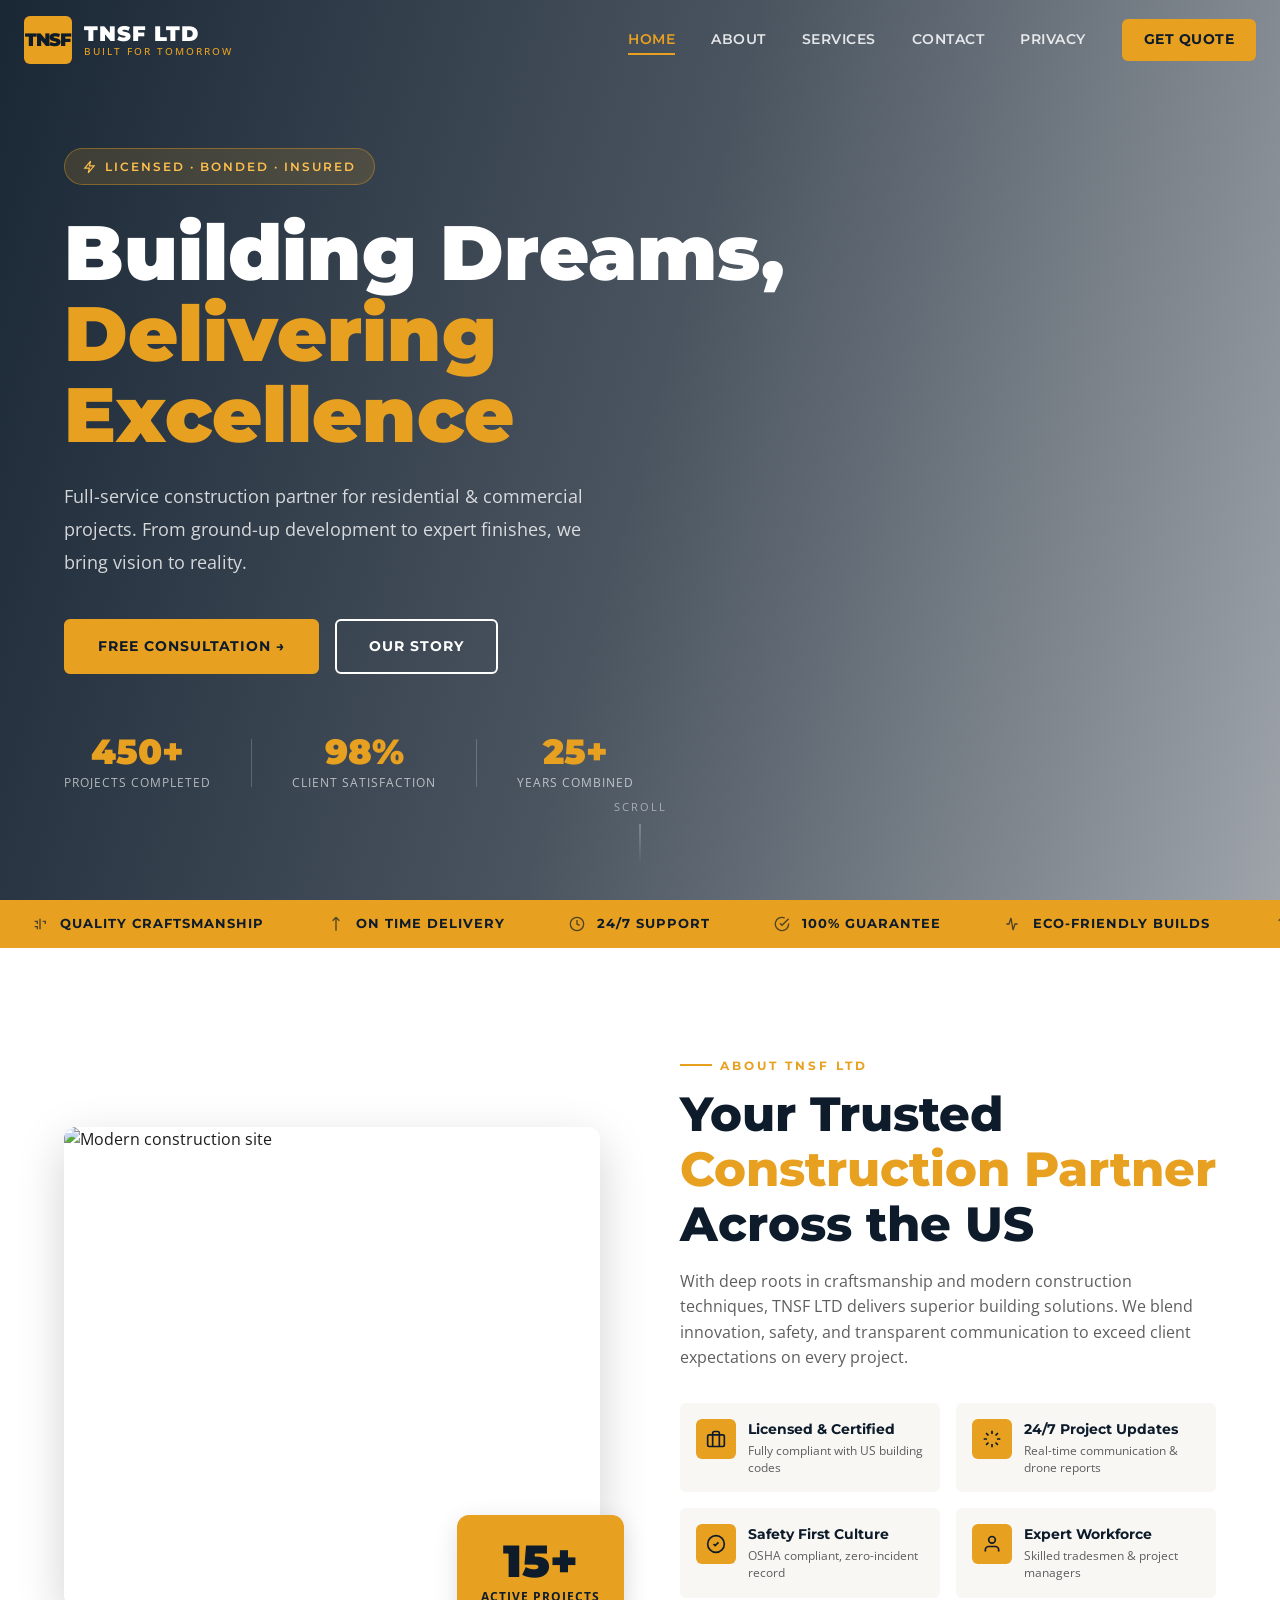
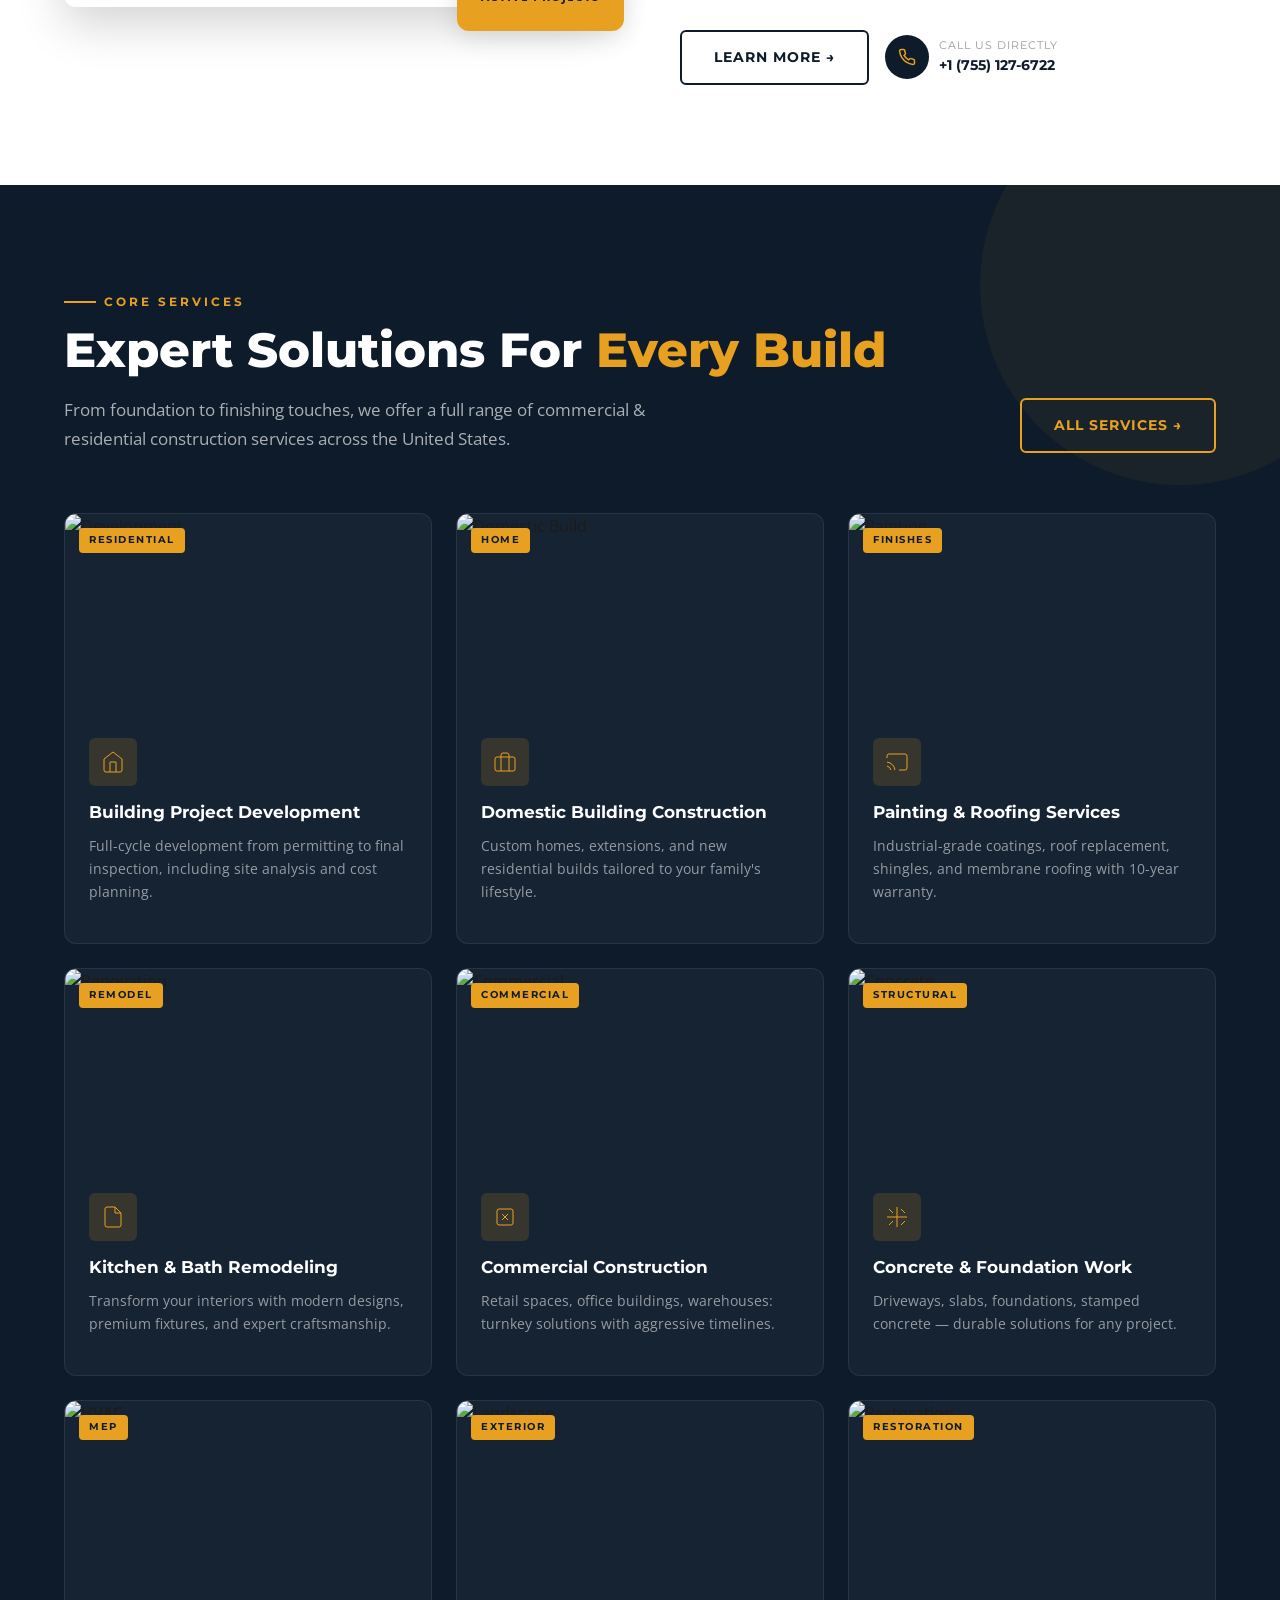
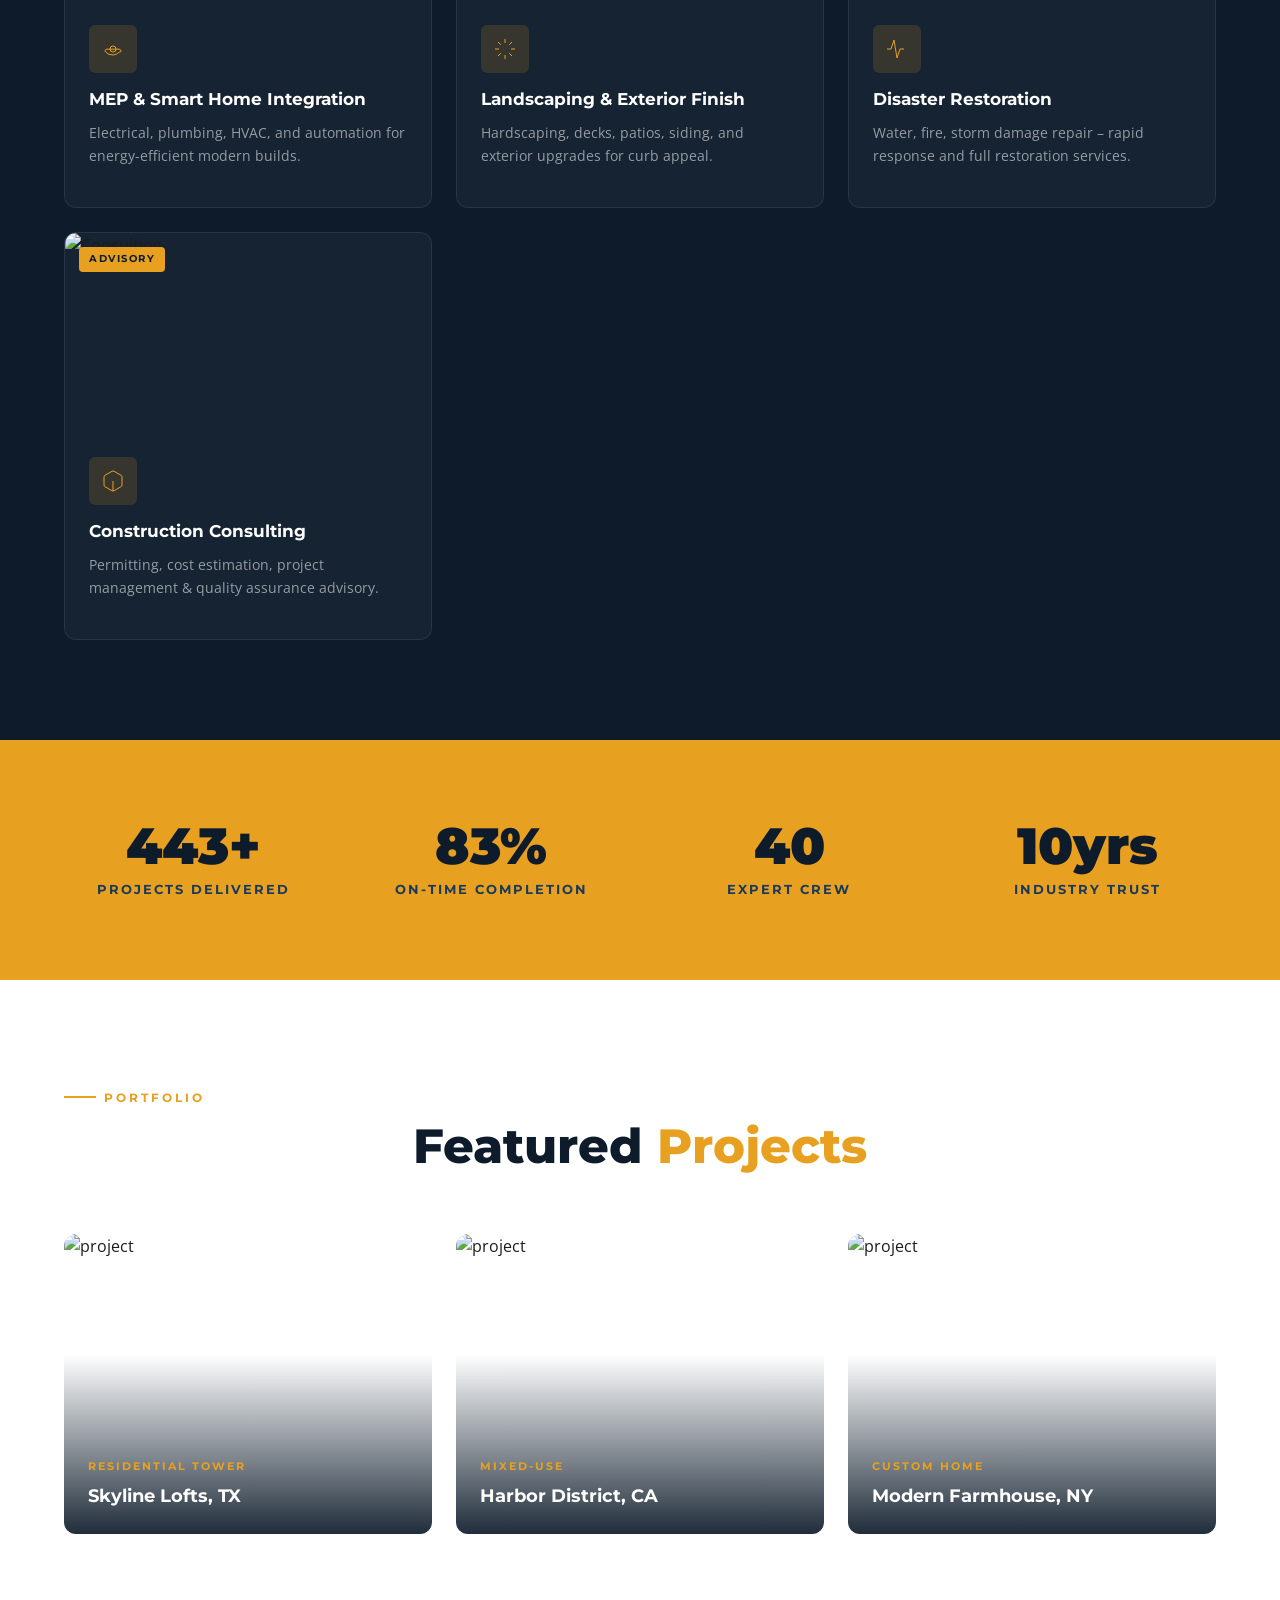
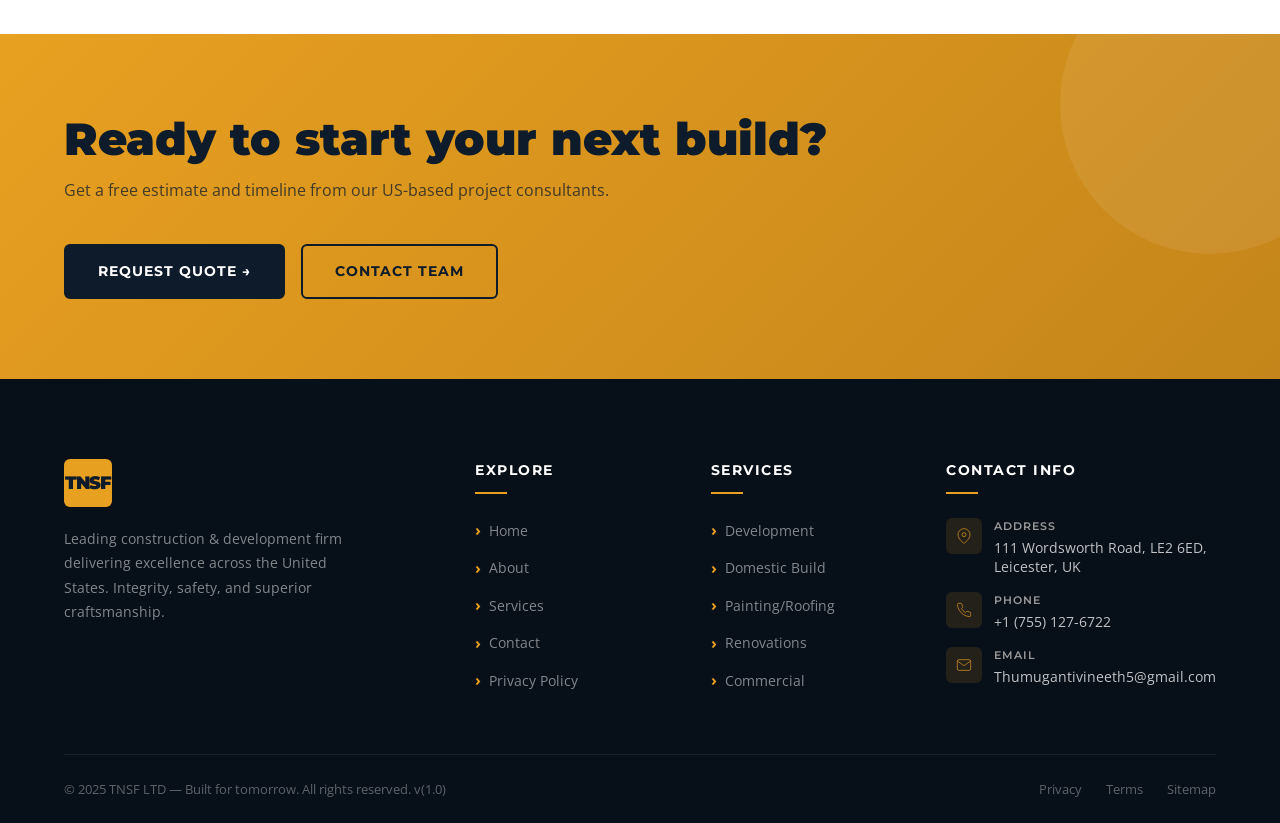
==== index.html @ 9769caeb "first commit" ====
<!DOCTYPE html>
<html lang="en">

<head>
    <meta charset="UTF-8">
    <meta name="viewport" content="width=device-width, initial-scale=1.0, viewport-fit=cover">
    <title>TNSF LTD | Premier Construction & Development</title>
    <meta name="description"
        content="TNSF LTD delivers excellence in building project development, domestic construction, painting, roofing, and full-scale contracting across the US. Quality-driven, safety-first approach.">
    <link rel="stylesheet" href="./css/style.css">
    <link rel="preconnect" href="https://fonts.googleapis.com">
    <link rel="preconnect" href="https://fonts.gstatic.com" crossorigin>
    <link
        href="https://fonts.googleapis.com/css2?family=Montserrat:wght@400;500;600;700;800;900&family=Open+Sans:wght@300;400;500;600;700&display=swap"
        rel="stylesheet">
</head>

<body>

    <!-- Navigation -->
    <nav id="navbar">
        <div class="nav-inner">
            <div class="nav-logo">
                <div class="logo-icon">TNSF</div>
                <div class="logo-text">
                    <span class="logo-name">TNSF LTD</span>
                    <span class="logo-tagline">BUILT FOR TOMORROW</span>
                </div>
            </div>
            <div class="nav-links">
                <a href="index.html" class="active">Home</a>
                <a href="about.html">About</a>
                <a href="services.html">Services</a>
                <a href="contact.html">Contact</a>
                <a href="privacy.html">Privacy</a>
                <a href="contact.html" class="nav-cta">Get Quote</a>
            </div>
            <button class="hamburger" id="hamburger" aria-label="Menu">
                <span></span><span></span><span></span>
            </button>
        </div>
        <div class="mobile-menu" id="mobileMenu">
            <a href="index.html">Home</a>
            <a href="about.html">About</a>
            <a href="services.html">Services</a>
            <a href="contact.html">Contact</a>
            <a href="privacy.html">Privacy</a>
            <a href="contact.html" class="nav-cta">Get Quote</a>
        </div>
    </nav>

    <!-- Hero Section -->
    <section class="hero">
        <div class="hero-bg"></div>
        <div class="hero-overlay"></div>
        <div class="hero-content">
            <div class="hero-badge fade-in">
                <svg viewBox="0 0 24 24" fill="none" stroke="currentColor" stroke-width="2">
                    <path d="M13 2L3 14h8l-2 8 10-12h-8l2-8z" />
                </svg>
                <span>Licensed · Bonded · Insured</span>
            </div>
            <h1 class="hero-title fade-in delay-1">Building Dreams, <span class="accent">Delivering Excellence</span>
            </h1>
            <p class="hero-desc fade-in delay-2">Full-service construction partner for residential & commercial
                projects. From ground-up development to expert finishes, we bring vision to reality.</p>
            <div class="hero-actions fade-in delay-3">
                <a href="contact.html" class="btn-primary">Free Consultation →</a>
                <a href="about.html" class="btn-secondary">Our Story</a>
            </div>
            <div class="hero-stats fade-in delay-4">
                <div class="hero-stat">
                    <div class="hero-stat-value" data-target="450" data-suffix="+">0</div>
                    <div class="hero-stat-label">Projects Completed</div>
                </div>
                <div class="hero-stat-divider"></div>
                <div class="hero-stat">
                    <div class="hero-stat-value" data-target="98" data-suffix="%">0</div>
                    <div class="hero-stat-label">Client Satisfaction</div>
                </div>
                <div class="hero-stat-divider"></div>
                <div class="hero-stat">
                    <div class="hero-stat-value" data-target="25" data-suffix="+">0</div>
                    <div class="hero-stat-label">Years Combined</div>
                </div>
            </div>
        </div>
        <div class="hero-scroll"><span>Scroll</span>
            <div class="scroll-line"></div>
        </div>
    </section>

    <!-- Ticker strip -->
    <div class="ticker-strip">
        <div class="ticker-inner">
            <span class="ticker-item"><svg viewBox="0 0 24 24" fill="none" stroke="currentColor" stroke-width="2">
                    <path d="M20 12V8h-4M12 4v16M4 8h4v4M4 16h4v4" />
                </svg>Quality Craftsmanship</span>
            <span class="ticker-item"><svg viewBox="0 0 24 24" fill="none" stroke="currentColor" stroke-width="2">
                    <path d="M12 2v20M17 7l-5-5-5 5" />
                </svg>On Time Delivery</span>
            <span class="ticker-item"><svg viewBox="0 0 24 24" fill="none" stroke="currentColor" stroke-width="2">
                    <circle cx="12" cy="12" r="10" />
                    <path d="M12 6v6l4 2" />
                </svg>24/7 Support</span>
            <span class="ticker-item"><svg viewBox="0 0 24 24" fill="none" stroke="currentColor" stroke-width="2">
                    <path d="M22 11.08V12a10 10 0 1 1-5.93-9.14" />
                    <polyline points="22 4 12 14.01 9 11.01" />
                </svg>100% Guarantee</span>
            <span class="ticker-item"><svg viewBox="0 0 24 24" fill="none" stroke="currentColor" stroke-width="2">
                    <path d="M2 12h4l3-9 3 18 3-9h4" />
                </svg>Eco-Friendly Builds</span>
            <span class="ticker-item"><svg viewBox="0 0 24 24" fill="none" stroke="currentColor" stroke-width="2">
                    <path d="M12 2v20M17 7l-5-5-5 5" />
                </svg>US Standards</span>
            <!-- duplicate for seamless loop -->
            <span class="ticker-item"><svg viewBox="0 0 24 24" fill="none" stroke="currentColor" stroke-width="2">
                    <path d="M20 12V8h-4M12 4v16M4 8h4v4M4 16h4v4" />
                </svg>Quality Craftsmanship</span>
            <span class="ticker-item"><svg viewBox="0 0 24 24" fill="none" stroke="currentColor" stroke-width="2">
                    <path d="M12 2v20M17 7l-5-5-5 5" />
                </svg>On Time Delivery</span>
        </div>
    </div>

    <!-- About Snippet -->
    <section class="about-snippet">
        <div class="container">
            <div class="about-grid">
                <div class="about-images fade-in-left">
                    <img class="about-img-main"
                        src="https://images.pexels.com/photos/1061141/pexels-photo-1061141.jpeg?auto=compress&cs=tinysrgb&w=1200"
                        alt="Modern construction site">
                    <div class="about-img-badge">
                        <span class="badge-value">15+</span>
                        <span class="badge-label">Active Projects</span>
                    </div>
                </div>
                <div class="about-content fade-in-right">
                    <div class="section-label">About TNSF LTD</div>
                    <h2 class="section-title">Your Trusted <span>Construction Partner</span> Across the US</h2>
                    <p style="margin-bottom: 20px; color: var(--text-light);">With deep roots in craftsmanship and
                        modern construction techniques, TNSF LTD delivers superior building solutions. We blend
                        innovation, safety, and transparent communication to exceed client expectations on every
                        project.</p>
                    <div class="about-features">
                        <div class="about-feature">
                            <div class="af-icon"><svg viewBox="0 0 24 24" fill="none" stroke="currentColor"
                                    stroke-width="2">
                                    <rect x="2" y="7" width="20" height="14" rx="2" />
                                    <path d="M16 21V5a2 2 0 0 0-2-2h-4a2 2 0 0 0-2 2v16" />
                                </svg></div>
                            <div>
                                <div class="af-title">Licensed & Certified</div>
                                <div class="af-desc">Fully compliant with US building codes</div>
                            </div>
                        </div>
                        <div class="about-feature">
                            <div class="af-icon"><svg viewBox="0 0 24 24" fill="none" stroke="currentColor"
                                    stroke-width="2">
                                    <path
                                        d="M12 2v4M12 18v4M4.93 4.93l2.83 2.83M16.24 16.24l2.83 2.83M2 12h4M18 12h4M4.93 19.07l2.83-2.83M16.24 7.76l2.83-2.83" />
                                </svg></div>
                            <div>
                                <div class="af-title">24/7 Project Updates</div>
                                <div class="af-desc">Real-time communication & drone reports</div>
                            </div>
                        </div>
                        <div class="about-feature">
                            <div class="af-icon"><svg viewBox="0 0 24 24" fill="none" stroke="currentColor"
                                    stroke-width="2">
                                    <path
                                        d="M12 22c5.523 0 10-4.477 10-10S17.523 2 12 2 2 6.477 2 12s4.477 10 10 10z" />
                                    <path d="m9 12 2 2 4-4" />
                                </svg></div>
                            <div>
                                <div class="af-title">Safety First Culture</div>
                                <div class="af-desc">OSHA compliant, zero-incident record</div>
                            </div>
                        </div>
                        <div class="about-feature">
                            <div class="af-icon"><svg viewBox="0 0 24 24" fill="none" stroke="currentColor"
                                    stroke-width="2">
                                    <path d="M20 21v-2a4 4 0 0 0-4-4H8a4 4 0 0 0-4 4v2" />
                                    <circle cx="12" cy="7" r="4" />
                                </svg></div>
                            <div>
                                <div class="af-title">Expert Workforce</div>
                                <div class="af-desc">Skilled tradesmen & project managers</div>
                            </div>
                        </div>
                    </div>
                    <div class="about-actions">
                        <a href="about.html" class="btn-outline">Learn More →</a>
                        <div class="about-phone">
                            <div class="phone-icon"><svg viewBox="0 0 24 24" fill="none" stroke="currentColor"
                                    stroke-width="2">
                                    <path
                                        d="M22 16.92v3a2 2 0 0 1-2.18 2 19.8 19.8 0 0 1-8.63-3.07 19.5 19.5 0 0 1-6-6 19.8 19.8 0 0 1-3.07-8.67A2 2 0 0 1 4.11 2h3a2 2 0 0 1 2 1.72c.127.96.362 1.903.7 2.81a2 2 0 0 1-.45 2.11L8.09 9.91a16 16 0 0 0 6 6l1.27-1.27a2 2 0 0 1 2.11-.45c.907.338 1.85.573 2.81.7A2 2 0 0 1 22 16.92z" />
                                </svg></div>
                            <div class="phone-info"><small>Call us directly</small>
                                <div>+1 (755) 127-6722</div>
                            </div>
                        </div>
                    </div>
                </div>
            </div>
        </div>
    </section>

    <!-- Services Expanded (10 services) -->
    <section class="services">
        <div class="container">
            <div class="services-header">
                <div>
                    <div class="section-label">Core Services</div>
                    <h2 class="section-title">Expert Solutions For <span>Every Build</span></h2>
                    <div class="section-desc">From foundation to finishing touches, we offer a full range of commercial
                        & residential construction services across the United States.</div>
                </div>
                <a href="services.html" class="btn-outline"
                    style="border-color: var(--accent); color: var(--accent);">All Services →</a>
            </div>
            <div class="services-grid">
                <div class="service-card">
                    <div class="service-img-wrap"><img class="service-img"
                            src="https://images.pexels.com/photos/209251/pexels-photo-209251.jpeg?auto=compress&cs=tinysrgb&w=600"
                            alt="Development">
                        <div class="service-tag">Residential</div>
                    </div>
                    <div class="service-body">
                        <div class="service-icon"><svg viewBox="0 0 24 24" fill="none" stroke="currentColor">
                                <path d="M3 9l9-7 9 7v11a2 2 0 0 1-2 2H5a2 2 0 0 1-2-2z" />
                                <polyline points="9 22 9 12 15 12 15 22" />
                            </svg></div>
                        <h3 class="service-name">Building Project Development</h3>
                        <p class="service-desc">Full-cycle development from permitting to final inspection, including
                            site analysis and cost planning.</p> 
                    </div>
                </div>
                <div class="service-card">
                    <div class="service-img-wrap"><img class="service-img"
                            src="https://images.pexels.com/photos/323780/pexels-photo-323780.jpeg?auto=compress&cs=tinysrgb&w=600"
                            alt="Domestic Build">
                        <div class="service-tag">Home</div>
                    </div>
                    <div class="service-body">
                        <div class="service-icon"><svg viewBox="0 0 24 24" fill="none" stroke="currentColor">
                                <rect x="2" y="7" width="20" height="14" rx="2" />
                                <path d="M16 21V5a2 2 0 0 0-2-2h-4a2 2 0 0 0-2 2v16" />
                            </svg></div>
                        <h3 class="service-name">Domestic Building Construction</h3>
                        <p class="service-desc">Custom homes, extensions, and new residential builds tailored to your
                            family's lifestyle.</p> 
                    </div>
                </div>
                <div class="service-card">
                    <div class="service-img-wrap"><img class="service-img"
                            src="https://images.openai.com/static-rsc-4/XnnTuIf0jEuBy_pohsGOOKAvaVD5FGqQwq5DHQJQ2v5guW5d2AlOtn3CN3UiLSpjAwMKw-3jLT0OxrX4AI06KYM3H-3aRpzzpxokr2ZxsC4xBShkgcCC8_F4S3Whxh1a4toEy5WYS8tEXdCmlo4ZSwCPo0xIz1p6SFz7t0OltdIngFoLTYyRXdEhYcZuPh1V?purpose=inline"
                            alt="Painting">
                        <div class="service-tag">Finishes</div>
                    </div>
                    <div class="service-body">
                        <div class="service-icon"><svg viewBox="0 0 24 24" fill="none" stroke="currentColor">
                                <path
                                    d="M2 16.1A5 5 0 0 1 5.9 20M2 12.05A9 9 0 0 1 9.95 20M2 8V6a2 2 0 0 1 2-2h16a2 2 0 0 1 2 2v12a2 2 0 0 1-2 2h-6" />
                                <line x1="2" y1="20" x2="2.01" y2="20" />
                            </svg></div>
                        <h3 class="service-name">Painting & Roofing Services</h3>
                        <p class="service-desc">Industrial-grade coatings, roof replacement, shingles, and membrane
                            roofing with 10-year warranty.</p> 
                    </div>
                </div>
                <div class="service-card">
                    <div class="service-img-wrap"><img class="service-img"
                            src="https://images.pexels.com/photos/206172/pexels-photo-206172.jpeg?auto=compress&cs=tinysrgb&w=600"
                            alt="Renovation">
                        <div class="service-tag">Remodel</div>
                    </div>
                    <div class="service-body">
                        <div class="service-icon"><svg viewBox="0 0 24 24" fill="none" stroke="currentColor">
                                <path d="M14 2H6a2 2 0 0 0-2 2v16a2 2 0 0 0 2 2h12a2 2 0 0 0 2-2V8z" />
                                <polyline points="14 2 14 8 20 8" />
                            </svg></div>
                        <h3 class="service-name">Kitchen & Bath Remodeling</h3>
                        <p class="service-desc">Transform your interiors with modern designs, premium fixtures, and
                            expert craftsmanship.</p> 
                    </div>
                </div>
                <div class="service-card">
                    <div class="service-img-wrap"><img class="service-img"
                            src="https://images.pexels.com/photos/2760242/pexels-photo-2760242.jpeg?auto=compress&cs=tinysrgb&w=600"
                            alt="Commercial">
                        <div class="service-tag">Commercial</div>
                    </div>
                    <div class="service-body">
                        <div class="service-icon"><svg viewBox="0 0 24 24" fill="none" stroke="currentColor">
                                <rect x="4" y="4" width="16" height="16" rx="2" />
                                <line x1="9" y1="9" x2="15" y2="15" />
                                <line x1="15" y1="9" x2="9" y2="15" />
                            </svg></div>
                        <h3 class="service-name">Commercial Construction</h3>
                        <p class="service-desc">Retail spaces, office buildings, warehouses: turnkey solutions with
                            aggressive timelines.</p> 
                    </div>
                </div>
                <div class="service-card">
                    <div class="service-img-wrap"><img class="service-img"
                            src="https://images.pexels.com/photos/273065/pexels-photo-273065.jpeg?auto=compress&cs=tinysrgb&w=600"
                            alt="Concrete">
                        <div class="service-tag">Structural</div>
                    </div>
                    <div class="service-body">
                        <div class="service-icon"><svg viewBox="0 0 24 24" fill="none" stroke="currentColor">
                                <path d="M2 12h20M12 2v20M4 4l4 4M16 4l4 4M4 20l4-4M16 20l4-4" />
                            </svg></div>
                        <h3 class="service-name">Concrete & Foundation Work</h3>
                        <p class="service-desc">Driveways, slabs, foundations, stamped concrete — durable solutions for
                            any project.</p> 
                    </div>
                </div>
                <div class="service-card">
                    <div class="service-img-wrap"><img class="service-img"
                            src="https://images.pexels.com/photos/258154/pexels-photo-258154.jpeg?auto=compress&cs=tinysrgb&w=600"
                            alt="HVAC">
                        <div class="service-tag">MEP</div>
                    </div>
                    <div class="service-body">
                        <div class="service-icon"><svg viewBox="0 0 24 24" fill="none" stroke="currentColor">
                                <circle cx="12" cy="12" r="3" />
                                <path
                                    d="M19.4 15a1.65 1.65 0 0 0 .33-1.82 1.65 1.65 0 0 0-1.51-1H5.78a1.65 1.65 0 0 0-1.51 1 1.65 1.65 0 0 0 .33 1.82l.08.09A10 10 0 0 0 12 18a10 10 0 0 0 6.32-2.91l.08-.09z" />
                            </svg></div>
                        <h3 class="service-name">MEP & Smart Home Integration</h3>
                        <p class="service-desc">Electrical, plumbing, HVAC, and automation for energy-efficient modern
                            builds.</p> 
                    </div>
                </div>
                <div class="service-card">
                    <div class="service-img-wrap"><img class="service-img"
                            src="https://images.pexels.com/photos/6910420/pexels-photo-6910420.jpeg?auto=compress&cs=tinysrgb&w=600"
                            alt="Landscape">
                        <div class="service-tag">Exterior</div>
                    </div>
                    <div class="service-body">
                        <div class="service-icon"><svg viewBox="0 0 24 24" fill="none" stroke="currentColor">
                                <path
                                    d="M12 2v4M12 18v4M4.93 4.93l2.83 2.83M16.24 16.24l2.83 2.83M2 12h4M18 12h4M4.93 19.07l2.83-2.83M16.24 7.76l2.83-2.83" />
                            </svg></div>
                        <h3 class="service-name">Landscaping & Exterior Finish</h3>
                        <p class="service-desc">Hardscaping, decks, patios, siding, and exterior upgrades for curb
                            appeal.</p> 
                    </div>
                </div>
                <div class="service-card">
                    <div class="service-img-wrap"><img class="service-img"
                            src="https://images.pexels.com/photos/210176/pexels-photo-210176.jpeg?auto=compress&cs=tinysrgb&w=600"
                            alt="Restoration">
                        <div class="service-tag">Restoration</div>
                    </div>
                    <div class="service-body">
                        <div class="service-icon"><svg viewBox="0 0 24 24" fill="none" stroke="currentColor">
                                <path d="M2 12h4l3-9 3 18 3-9h4" />
                            </svg></div>
                        <h3 class="service-name">Disaster Restoration</h3>
                        <p class="service-desc">Water, fire, storm damage repair – rapid response and full restoration
                            services.</p> 
                    </div>
                </div>
                <div class="service-card">
                    <div class="service-img-wrap"><img class="service-img"
                            src="https://images.openai.com/static-rsc-4/QetRx_5lUkIEqEJ-RBdAZZW36tqVJfG-PUCWn2wi-K2YBo13PJ_uhXiYd7xjqTomWzmAxCbDPA-vY-r29A7A-MopnQ9CuaAtCJlsT6V4cbUoSj-ftcw2GSh-Uyd3p9fPefkGn_5b_YX6GQKZh3wqFk769hf1Kkdl6bHcC0cKH7EYL_Kzgq6HnDJ5sOIp_zpl?purpose=inline"
                            alt="Consulting">
                        <div class="service-tag">Advisory</div>
                    </div>
                    <div class="service-body">
                        <div class="service-icon"><svg viewBox="0 0 24 24" fill="none" stroke="currentColor">
                                <path
                                    d="M21 16V8a2 2 0 0 0-1-1.73l-7-4a2 2 0 0 0-2 0l-7 4A2 2 0 0 0 3 8v8a2 2 0 0 0 1 1.73l7 4a2 2 0 0 0 2 0l7-4A2 2 0 0 0 21 16z" />
                                <path d="M12 22V12" />
                            </svg></div>
                        <h3 class="service-name">Construction Consulting</h3>
                        <p class="service-desc">Permitting, cost estimation, project management & quality assurance
                            advisory.</p> 
                    </div>
                </div>
            </div>
        </div>
    </section>

    <!-- Stats Section -->
    <div class="stats-section">
        <div class="container">
            <div class="stats-grid">
                <div class="stat-item">
                    <div class="stat-value" data-target="527" data-suffix="+">0</div>
                    <div class="stat-label">Projects Delivered</div>
                </div>
                <div class="stat-item">
                    <div class="stat-value" data-target="99" data-suffix="%">0</div>
                    <div class="stat-label">On-Time Completion</div>
                </div>
                <div class="stat-item">
                    <div class="stat-value" data-target="48" data-suffix="">0</div>
                    <div class="stat-label">Expert Crew</div>
                </div>
                <div class="stat-item">
                    <div class="stat-value" data-target="12" data-suffix="yrs">0</div>
                    <div class="stat-label">Industry Trust</div>
                </div>
            </div>
        </div>
    </div>

    <!-- Projects Spotlight -->
    <section class="projects">
        <div class="container">
            <div class="section-label" style="justify-content: center;">Portfolio</div>
            <h2 class="section-title" style="text-align: center;">Featured <span>Projects</span></h2>
            <div class="projects-grid">
                <div class="project-card"><img class="project-img"
                        src="https://images.pexels.com/photos/1061141/pexels-photo-1061141.jpeg?auto=compress&cs=tinysrgb&w=800"
                        alt="project">
                    <div class="project-overlay">
                        <div class="project-cat">Residential Tower</div>
                        <div class="project-name">Skyline Lofts, TX</div>
                    </div>
                </div>
                <div class="project-card"><img class="project-img"
                        src="https://images.openai.com/static-rsc-4/cfwJJGof88wfCvziEFFysGBRuIAa9Li6y_j1zZoqmskNamXEK9EVaIMFSfd6nh6cVA8tBATxMzU2sohIgHapwTdFjgNKgQI_4VC63s7p5Untpi4xG0aGsiH0zFk3f_D-LJfKVKLXpUnJLr2wHScghYgkgF-bPqJWQmuF9EsEZRnShI0efgYLB5giZeTRoQV8?purpose=inline"
                        alt="project">
                    <div class="project-overlay">
                        <div class="project-cat">Mixed-Use</div>
                        <div class="project-name">Harbor District, CA</div>
                    </div>
                </div>
                <div class="project-card"><img class="project-img"
                        src="https://images.pexels.com/photos/210181/pexels-photo-210181.jpeg?auto=compress&cs=tinysrgb&w=800"
                        alt="project">
                    <div class="project-overlay">
                        <div class="project-cat">Custom Home</div>
                        <div class="project-name">Modern Farmhouse, NY</div>
                    </div>
                </div>
            </div>
        </div>
    </section>

    <!-- CTA -->
    <div class="cta-section">
        <div class="container">
            <div class="cta-inner">
                <div>
                    <h3 class="cta-title">Ready to start your next build?</h3>
                    <p class="cta-desc">Get a free estimate and timeline from our US-based project consultants.</p>
                </div>
                <div class="cta-actions"><a href="contact.html" class="btn-cta-primary">Request Quote →</a><a
                        href="contact.html" class="btn-cta-secondary">Contact Team</a></div>
            </div>
        </div>
    </div>

    <!-- Footer -->
    <footer>
        <div class="container">
            <div class="footer-grid">
                <div class="footer-brand">
                    <div class="logo-icon" style="background: var(--accent); color:var(--primary);">TNSF</div>
                    <p>Leading construction & development firm delivering excellence across the United States.
                        Integrity, safety, and superior craftsmanship.</p>
                </div>
                <div>
                    <h4 class="footer-title">Explore</h4>
                    <div class="footer-links"><a href="index.html">Home</a><a href="about.html">About</a><a
                            href="services.html">Services</a><a href="contact.html">Contact</a><a
                            href="privacy.html">Privacy Policy</a></div>
                </div>
                <div>
                    <h4 class="footer-title">Services</h4>
                    <div class="footer-links"><a>Development</a><a>Domestic
                            Build</a><a>Painting/Roofing</a><a>Renovations</a><a>Commercial</a></div>
                </div>
                <div>
                    <h4 class="footer-title">Contact Info</h4>
                    <div class="footer-contact-list">
                        <div class="footer-contact-item">
                            <div class="fc-icon"><svg viewBox="0 0 24 24" fill="none" stroke="currentColor">
                                    <path d="M21 10c0 7-9 13-9 13s-9-6-9-13a9 9 0 0 1 18 0z" />
                                    <circle cx="12" cy="10" r="3" />
                                </svg></div>
                            <div>
                                <div class="fc-label">Address</div>
                                <div class="fc-value">111 Wordsworth Road, LE2 6ED, Leicester, UK</div>
                            </div>
                        </div>
                        <div class="footer-contact-item">
                            <div class="fc-icon"><svg viewBox="0 0 24 24" fill="none" stroke="currentColor">
                                    <path
                                        d="M22 16.92v3a2 2 0 0 1-2.18 2 19.8 19.8 0 0 1-8.63-3.07 19.5 19.5 0 0 1-6-6 19.8 19.8 0 0 1-3.07-8.67A2 2 0 0 1 4.11 2h3a2 2 0 0 1 2 1.72c.127.96.362 1.903.7 2.81a2 2 0 0 1-.45 2.11L8.09 9.91a16 16 0 0 0 6 6l1.27-1.27a2 2 0 0 1 2.11-.45c.907.338 1.85.573 2.81.7A2 2 0 0 1 22 16.92z" />
                                </svg></div>
                            <div>
                                <div class="fc-label">Phone</div>
                                <div class="fc-value">+1 (755) 127-6722</div>
                            </div>
                        </div>
                        <div class="footer-contact-item">
                            <div class="fc-icon"><svg viewBox="0 0 24 24" fill="none" stroke="currentColor">
                                    <path
                                        d="M4 4h16c1.1 0 2 .9 2 2v12c0 1.1-.9 2-2 2H4c-1.1 0-2-.9-2-2V6c0-1.1.9-2 2-2z" />
                                    <polyline points="22,6 12,13 2,6" />
                                </svg></div>
                            <div>
                                <div class="fc-label">Email</div>
                                <div class="fc-value">Thumugantivineeth5@gmail.com</div>
                            </div>
                        </div>
                    </div>
                </div>
            </div>
            <div class="footer-bottom">
                <div class="footer-bottom-inner">
                    <p>© 2025 TNSF LTD — Built for tomorrow. All rights reserved. v(1.0)</p>
                    <div class="footer-bottom-links"><a href="privacy.html">Privacy</a><a>Terms</a><a>Sitemap</a></div>
                </div>
            </div>
        </div>
    </footer>

    <script src="js/main.js"></script>
</body>

</html>
---- css/style.css ----
@import url('https://fonts.googleapis.com/css2?family=Montserrat:wght@400;500;600;700;800;900&family=Open+Sans:wght@300;400;500;600&display=swap');

:root {
  --primary: #0d1b2a;
  --primary-light: #1a3a5c;
  --primary-mid: #152d4a;
  --accent: #e8a020;
  --accent-dark: #c4851a;
  --accent-light: #ffc04d;
  --white: #ffffff;
  --off-white: #f8f7f4;
  --light-gray: #ececec;
  --medium-gray: #9a9a9a;
  --dark-gray: #3a3a3a;
  --text: #1c1c1c;
  --text-light: #5e5e5e;
  --success: #2e7d32;
  --error: #c62828;
  --shadow-sm: 0 2px 8px rgba(0,0,0,0.08);
  --shadow-md: 0 6px 24px rgba(0,0,0,0.12);
  --shadow-lg: 0 16px 48px rgba(0,0,0,0.18);
  --radius-sm: 6px;
  --radius-md: 12px;
  --radius-lg: 20px;
  --transition: all 0.3s ease;
  --font-heading: 'Montserrat', sans-serif;
  --font-body: 'Open Sans', sans-serif;
}

*, *::before, *::after {
  margin: 0;
  padding: 0;
  box-sizing: border-box;
}

html {
  scroll-behavior: smooth;
  font-size: 16px;
}

body {
  font-family: var(--font-body);
  color: var(--text);
  background: var(--white);
  line-height: 1.6;
  overflow-x: hidden;
}

img {
  max-width: 100%;
  display: block;
}

a {
  text-decoration: none;
  color: inherit;
}

ul {
  list-style: none;
}

.container {
  max-width: 1200px;
  margin: 0 auto;
  padding: 0 24px;
}

.section-label {
  display: inline-flex;
  align-items: center;
  gap: 8px;
  font-family: var(--font-heading);
  font-size: 0.75rem;
  font-weight: 700;
  letter-spacing: 3px;
  text-transform: uppercase;
  color: var(--accent);
  margin-bottom: 12px;
}

.section-label::before {
  content: '';
  display: block;
  width: 32px;
  height: 2px;
  background: var(--accent);
}

.section-title {
  font-family: var(--font-heading);
  font-size: clamp(2rem, 4vw, 3rem);
  font-weight: 800;
  line-height: 1.15;
  color: var(--primary);
  margin-bottom: 16px;
}

.section-title span {
  color: var(--accent);
}

.section-desc {
  font-size: 1.05rem;
  color: var(--text-light);
  line-height: 1.75;
  max-width: 600px;
}

.btn-primary {
  display: inline-flex;
  align-items: center;
  gap: 8px;
  background: var(--accent);
  color: var(--primary);
  font-family: var(--font-heading);
  font-weight: 700;
  font-size: 0.9rem;
  letter-spacing: 1px;
  text-transform: uppercase;
  padding: 14px 32px;
  border-radius: var(--radius-sm);
  border: 2px solid var(--accent);
  cursor: pointer;
  transition: var(--transition);
}

.btn-primary:hover {
  background: var(--accent-dark);
  border-color: var(--accent-dark);
  transform: translateY(-2px);
  box-shadow: 0 8px 24px rgba(232, 160, 32, 0.35);
}

.btn-secondary {
  display: inline-flex;
  align-items: center;
  gap: 8px;
  background: transparent;
  color: var(--white);
  font-family: var(--font-heading);
  font-weight: 700;
  font-size: 0.9rem;
  letter-spacing: 1px;
  text-transform: uppercase;
  padding: 14px 32px;
  border-radius: var(--radius-sm);
  border: 2px solid var(--white);
  cursor: pointer;
  transition: var(--transition);
}

.btn-secondary:hover {
  background: var(--white);
  color: var(--primary);
  transform: translateY(-2px);
}

.btn-outline {
  display: inline-flex;
  align-items: center;
  gap: 8px;
  background: transparent;
  color: var(--primary);
  font-family: var(--font-heading);
  font-weight: 700;
  font-size: 0.9rem;
  letter-spacing: 1px;
  text-transform: uppercase;
  padding: 14px 32px;
  border-radius: var(--radius-sm);
  border: 2px solid var(--primary);
  cursor: pointer;
  transition: var(--transition);
}

.btn-outline:hover {
  background: var(--primary);
  color: var(--white);
  transform: translateY(-2px);
}

/* ===== NAVBAR ===== */
#navbar {
  position: fixed;
  top: 0;
  left: 0;
  right: 0;
  z-index: 1000;
  padding: 0;
  transition: var(--transition);
}

#navbar.transparent {
  background: transparent;
}

#navbar.scrolled {
  background: var(--primary);
  box-shadow: 0 4px 20px rgba(0,0,0,0.25);
}

.nav-inner {
  display: flex;
  align-items: center;
  justify-content: space-between;
  height: 80px;
  padding: 0 24px;
  max-width: 1300px;
  margin: 0 auto;
}

.nav-logo {
  display: flex;
  align-items: center;
  gap: 12px;
}

.logo-icon {
  width: 48px;
  height: 48px;
  background: var(--accent);
  border-radius: var(--radius-sm);
  display: flex;
  align-items: center;
  justify-content: center;
  font-family: var(--font-heading);
  font-weight: 900;
  font-size: 1.1rem;
  color: var(--primary);
  letter-spacing: -1px;
}

.logo-text {
  display: flex;
  flex-direction: column;
  line-height: 1.1;
}

.logo-name {
  font-family: var(--font-heading);
  font-weight: 900;
  font-size: 1.3rem;
  color: var(--white);
  letter-spacing: 1px;
}

.logo-tagline {
  font-size: 0.65rem;
  color: var(--accent);
  letter-spacing: 2px;
  text-transform: uppercase;
  font-weight: 500;
}

.nav-links {
  display: flex;
  align-items: center;
  gap: 36px;
}

.nav-links a {
  font-family: var(--font-heading);
  font-size: 0.85rem;
  font-weight: 600;
  color: rgba(255,255,255,0.85);
  letter-spacing: 0.5px;
  text-transform: uppercase;
  transition: var(--transition);
  position: relative;
}

.nav-links a::after {
  content: '';
  position: absolute;
  bottom: -4px;
  left: 0;
  width: 0;
  height: 2px;
  background: var(--accent);
  transition: var(--transition);
}

.nav-links a:hover,
.nav-links a.active {
  color: var(--accent);
}

.nav-links a:hover::after,
.nav-links a.active::after {
  width: 100%;
}

.nav-cta {
  background: var(--accent) !important;
  color: var(--primary) !important;
  padding: 10px 22px !important;
  border-radius: var(--radius-sm) !important;
  font-weight: 700 !important;
}

.nav-cta::after {
  display: none !important;
}

.nav-cta:hover {
  background: var(--accent-dark) !important;
  color: var(--white) !important;
}

.hamburger {
  display: none;
  flex-direction: column;
  gap: 5px;
  cursor: pointer;
  padding: 4px;
  background: none;
  border: none;
}

.hamburger span {
  display: block;
  width: 26px;
  height: 2px;
  background: var(--white);
  border-radius: 2px;
  transition: var(--transition);
}

.hamburger.open span:nth-child(1) { transform: translateY(7px) rotate(45deg); }
.hamburger.open span:nth-child(2) { opacity: 0; }
.hamburger.open span:nth-child(3) { transform: translateY(-7px) rotate(-45deg); }

/* ===== HERO ===== */
.hero {
  position: relative;
  min-height: 100vh;
  display: flex;
  align-items: center;
  overflow: hidden;
}

.hero-bg {
  position: absolute;
  inset: 0;
  background-image: url('https://images.pexels.com/photos/1216589/pexels-photo-1216589.jpeg?auto=compress&cs=tinysrgb&w=1920');
  background-size: cover;
  background-position: center;
  background-attachment: fixed;
}

.hero-overlay {
  position: absolute;
  inset: 0;
  background: linear-gradient(105deg, rgba(13,27,42,0.95) 0%, rgba(13,27,42,0.75) 50%, rgba(13,27,42,0.4) 100%);
}

.hero-content {
  position: relative;
  z-index: 2;
  padding: 120px 24px 80px;
  max-width: 1200px;
  margin: 0 auto;
  width: 100%;
}

.hero-badge {
  display: inline-flex;
  align-items: center;
  gap: 8px;
  background: rgba(232, 160, 32, 0.15);
  border: 1px solid rgba(232, 160, 32, 0.4);
  color: var(--accent-light);
  font-family: var(--font-heading);
  font-size: 0.75rem;
  font-weight: 600;
  letter-spacing: 2px;
  text-transform: uppercase;
  padding: 8px 18px;
  border-radius: 50px;
  margin-bottom: 28px;
}

.hero-badge svg {
  width: 14px;
  height: 14px;
}

.hero-title {
  font-family: var(--font-heading);
  font-size: clamp(2.8rem, 6vw, 5.5rem);
  font-weight: 900;
  line-height: 1.05;
  color: var(--white);
  margin-bottom: 24px;
  max-width: 800px;
}

.hero-title .accent {
  color: var(--accent);
  display: block;
}

.hero-desc {
  font-size: 1.15rem;
  color: rgba(255,255,255,0.8);
  line-height: 1.8;
  max-width: 560px;
  margin-bottom: 40px;
}

.hero-actions {
  display: flex;
  align-items: center;
  gap: 16px;
  flex-wrap: wrap;
  margin-bottom: 60px;
}

.hero-stats {
  display: flex;
  align-items: center;
  gap: 40px;
  flex-wrap: wrap;
}

.hero-stat {
  text-align: center;
}

.hero-stat-value {
  font-family: var(--font-heading);
  font-size: 2.2rem;
  font-weight: 900;
  color: var(--accent);
  line-height: 1;
  margin-bottom: 4px;
}

.hero-stat-label {
  font-size: 0.75rem;
  color: rgba(255,255,255,0.65);
  text-transform: uppercase;
  letter-spacing: 1px;
}

.hero-stat-divider {
  width: 1px;
  height: 48px;
  background: rgba(255,255,255,0.2);
}

.hero-scroll {
  position: absolute;
  bottom: 36px;
  left: 50%;
  transform: translateX(-50%);
  display: flex;
  flex-direction: column;
  align-items: center;
  gap: 8px;
  color: rgba(255,255,255,0.5);
  font-size: 0.7rem;
  text-transform: uppercase;
  letter-spacing: 2px;
  animation: scrollBounce 2s infinite;
}

.scroll-line {
  width: 1px;
  height: 40px;
  background: linear-gradient(to bottom, rgba(255,255,255,0.5), transparent);
}

@keyframes scrollBounce {
  0%, 100% { transform: translateX(-50%) translateY(0); }
  50% { transform: translateX(-50%) translateY(6px); }
}

/* ===== TICKER STRIP ===== */
.ticker-strip {
  background: var(--accent);
  padding: 14px 0;
  overflow: hidden;
}

.ticker-inner {
  display: flex;
  animation: ticker 30s linear infinite;
  white-space: nowrap;
}

.ticker-item {
  display: inline-flex;
  align-items: center;
  gap: 12px;
  font-family: var(--font-heading);
  font-size: 0.8rem;
  font-weight: 700;
  text-transform: uppercase;
  letter-spacing: 1px;
  color: var(--primary);
  padding: 0 32px;
  flex-shrink: 0;
}

.ticker-item svg {
  width: 16px;
  height: 16px;
  opacity: 0.7;
}

@keyframes ticker {
  0% { transform: translateX(0); }
  100% { transform: translateX(-50%); }
}

/* ===== ABOUT SNIPPET ===== */
.about-snippet {
  padding: 100px 0;
  background: var(--white);
}

.about-grid {
  display: grid;
  grid-template-columns: 1fr 1fr;
  gap: 80px;
  align-items: center;
}

.about-images {
  position: relative;
}

.about-img-main {
  width: 100%;
  height: 480px;
  object-fit: cover;
  border-radius: var(--radius-md);
  box-shadow: var(--shadow-lg);
}

.about-img-badge {
  position: absolute;
  bottom: -24px;
  right: -24px;
  background: var(--accent);
  color: var(--primary);
  border-radius: var(--radius-md);
  padding: 24px;
  text-align: center;
  box-shadow: var(--shadow-md);
}

.badge-value {
  font-family: var(--font-heading);
  font-size: 2.8rem;
  font-weight: 900;
  line-height: 1;
  display: block;
}

.badge-label {
  font-size: 0.75rem;
  font-weight: 700;
  text-transform: uppercase;
  letter-spacing: 1px;
  margin-top: 4px;
  display: block;
}

.about-features {
  display: grid;
  grid-template-columns: 1fr 1fr;
  gap: 16px;
  margin-top: 32px;
}

.about-feature {
  display: flex;
  align-items: flex-start;
  gap: 12px;
  padding: 16px;
  background: var(--off-white);
  border-radius: var(--radius-sm);
  transition: var(--transition);
}

.about-feature:hover {
  background: var(--primary);
  color: var(--white);
}

.about-feature:hover .af-title {
  color: var(--white);
}

.about-feature:hover .af-icon {
  background: var(--accent);
  color: var(--primary);
}

.af-icon {
  width: 40px;
  height: 40px;
  min-width: 40px;
  background: var(--accent);
  border-radius: var(--radius-sm);
  display: flex;
  align-items: center;
  justify-content: center;
  color: var(--primary);
}

.af-icon svg {
  width: 20px;
  height: 20px;
}

.af-title {
  font-family: var(--font-heading);
  font-size: 0.85rem;
  font-weight: 700;
  color: var(--primary);
  margin-bottom: 2px;
}

.af-desc {
  font-size: 0.75rem;
  color: var(--text-light);
  line-height: 1.4;
}

.about-feature:hover .af-desc {
  color: rgba(255,255,255,0.7);
}

.about-actions {
  display: flex;
  align-items: center;
  gap: 16px;
  margin-top: 32px;
  flex-wrap: wrap;
}

.about-phone {
  display: flex;
  align-items: center;
  gap: 10px;
  font-family: var(--font-heading);
  font-size: 0.85rem;
  font-weight: 700;
  color: var(--primary);
}

.phone-icon {
  width: 44px;
  height: 44px;
  background: var(--primary);
  border-radius: 50%;
  display: flex;
  align-items: center;
  justify-content: center;
  color: var(--accent);
}

.phone-icon svg {
  width: 18px;
  height: 18px;
}

.phone-info small {
  display: block;
  font-size: 0.7rem;
  font-weight: 400;
  color: var(--medium-gray);
  text-transform: uppercase;
  letter-spacing: 1px;
}

/* ===== SERVICES ===== */
.services {
  padding: 100px 0;
  background: var(--primary);
  position: relative;
  overflow: hidden;
}

.services::before {
  content: '';
  position: absolute;
  top: -100px;
  right: -100px;
  width: 400px;
  height: 400px;
  background: rgba(232, 160, 32, 0.06);
  border-radius: 50%;
}

.services .section-title {
  color: var(--white);
}

.services-header {
  display: flex;
  justify-content: space-between;
  align-items: flex-end;
  margin-bottom: 60px;
  gap: 32px;
  flex-wrap: wrap;
}

.services-header .section-desc {
  color: rgba(255,255,255,0.65);
}

.services-grid {
  display: grid;
  grid-template-columns: repeat(auto-fill, minmax(320px, 1fr));
  gap: 24px;
}

.service-card {
  background: rgba(255,255,255,0.04);
  border: 1px solid rgba(255,255,255,0.08);
  border-radius: var(--radius-md);
  overflow: hidden;
  transition: var(--transition);
  cursor: pointer;
}

.service-card:hover {
  background: rgba(255,255,255,0.07);
  border-color: var(--accent);
  transform: translateY(-6px);
  box-shadow: 0 20px 48px rgba(0,0,0,0.3);
}

.service-img {
  width: 100%;
  height: 200px;
  object-fit: cover;
  transition: var(--transition);
}

.service-card:hover .service-img {
  transform: scale(1.04);
}

.service-img-wrap {
  overflow: hidden;
  position: relative;
}

.service-tag {
  position: absolute;
  top: 14px;
  left: 14px;
  background: var(--accent);
  color: var(--primary);
  font-family: var(--font-heading);
  font-size: 0.65rem;
  font-weight: 700;
  letter-spacing: 1.5px;
  text-transform: uppercase;
  padding: 4px 10px;
  border-radius: 4px;
}

.service-body {
  padding: 24px;
}

.service-icon {
  width: 48px;
  height: 48px;
  background: rgba(232, 160, 32, 0.15);
  border-radius: var(--radius-sm);
  display: flex;
  align-items: center;
  justify-content: center;
  color: var(--accent);
  margin-bottom: 16px;
}

.service-icon svg {
  width: 24px;
  height: 24px;
}

.service-name {
  font-family: var(--font-heading);
  font-size: 1.05rem;
  font-weight: 700;
  color: var(--white);
  margin-bottom: 10px;
  line-height: 1.3;
}

.service-desc {
  font-size: 0.875rem;
  color: rgba(255,255,255,0.55);
  line-height: 1.65;
  margin-bottom: 16px;
}

.service-link {
  display: inline-flex;
  align-items: center;
  gap: 6px;
  font-family: var(--font-heading);
  font-size: 0.8rem;
  font-weight: 700;
  color: var(--accent);
  text-transform: uppercase;
  letter-spacing: 1px;
  transition: var(--transition);
}

.service-card:hover .service-link {
  gap: 10px;
}

.service-link svg {
  width: 14px;
  height: 14px;
}

/* ===== WHY CHOOSE US ===== */
.why-us {
  padding: 100px 0;
  background: var(--off-white);
}

.why-grid {
  display: grid;
  grid-template-columns: 1fr 1fr;
  gap: 80px;
  align-items: center;
}

.why-image-wrap {
  position: relative;
}

.why-img {
  width: 100%;
  height: 520px;
  object-fit: cover;
  border-radius: var(--radius-md);
  box-shadow: var(--shadow-lg);
}

.why-img-overlay {
  position: absolute;
  bottom: 32px;
  left: -32px;
  background: var(--primary);
  border-radius: var(--radius-md);
  padding: 28px;
  box-shadow: var(--shadow-lg);
  max-width: 240px;
}

.why-overlay-title {
  font-family: var(--font-heading);
  font-size: 0.85rem;
  font-weight: 700;
  color: var(--accent);
  text-transform: uppercase;
  letter-spacing: 1px;
  margin-bottom: 12px;
}

.why-overlay-list {
  display: flex;
  flex-direction: column;
  gap: 8px;
}

.why-overlay-item {
  display: flex;
  align-items: center;
  gap: 8px;
  font-size: 0.82rem;
  color: rgba(255,255,255,0.85);
}

.check-icon {
  width: 18px;
  height: 18px;
  min-width: 18px;
  background: var(--accent);
  border-radius: 50%;
  display: flex;
  align-items: center;
  justify-content: center;
  color: var(--primary);
}

.check-icon svg {
  width: 10px;
  height: 10px;
}

.why-reasons {
  display: flex;
  flex-direction: column;
  gap: 24px;
  margin-top: 40px;
}

.why-reason {
  display: flex;
  align-items: flex-start;
  gap: 20px;
  padding: 24px;
  background: var(--white);
  border-radius: var(--radius-md);
  border-left: 4px solid transparent;
  box-shadow: var(--shadow-sm);
  transition: var(--transition);
}

.why-reason:hover {
  border-left-color: var(--accent);
  box-shadow: var(--shadow-md);
  transform: translateX(4px);
}

.reason-num {
  font-family: var(--font-heading);
  font-size: 2rem;
  font-weight: 900;
  color: rgba(13,27,42,0.08);
  line-height: 1;
  min-width: 48px;
}

.reason-title {
  font-family: var(--font-heading);
  font-size: 1rem;
  font-weight: 700;
  color: var(--primary);
  margin-bottom: 6px;
}

.reason-desc {
  font-size: 0.875rem;
  color: var(--text-light);
  line-height: 1.65;
}

/* ===== STATS ===== */
.stats-section {
  padding: 80px 0;
  background: var(--accent);
}

.stats-grid {
  display: grid;
  grid-template-columns: repeat(4, 1fr);
  gap: 40px;
}

.stat-item {
  text-align: center;
}

.stat-value {
  font-family: var(--font-heading);
  font-size: 3.2rem;
  font-weight: 900;
  color: var(--primary);
  line-height: 1;
  margin-bottom: 8px;
}

.stat-plus {
  color: var(--primary-light);
}

.stat-label {
  font-family: var(--font-heading);
  font-size: 0.8rem;
  font-weight: 700;
  text-transform: uppercase;
  letter-spacing: 2px;
  color: var(--primary-light);
}

.stat-divider {
  width: 1px;
  background: rgba(13,27,42,0.15);
}

/* ===== PROJECTS ===== */
.projects {
  padding: 100px 0;
  background: var(--white);
}

.projects-grid {
  display: grid;
  grid-template-columns: repeat(3, 1fr);
  gap: 24px;
  margin-top: 60px;
}

.project-card {
  position: relative;
  border-radius: var(--radius-md);
  overflow: hidden;
  height: 300px;
  cursor: pointer;
}

.project-img {
  width: 100%;
  height: 100%;
  object-fit: cover;
  transition: transform 0.5s ease;
}

.project-card:hover .project-img {
  transform: scale(1.1);
}

.project-overlay {
  position: absolute;
  inset: 0;
  background: linear-gradient(to top, rgba(13,27,42,0.92) 0%, transparent 60%);
  display: flex;
  flex-direction: column;
  justify-content: flex-end;
  padding: 24px;
  transition: var(--transition);
}

.project-cat {
  font-family: var(--font-heading);
  font-size: 0.7rem;
  font-weight: 700;
  color: var(--accent);
  text-transform: uppercase;
  letter-spacing: 2px;
  margin-bottom: 6px;
}

.project-name {
  font-family: var(--font-heading);
  font-size: 1.1rem;
  font-weight: 700;
  color: var(--white);
}

/* ===== TESTIMONIALS ===== */
.testimonials {
  padding: 100px 0;
  background: var(--primary);
}

.testimonials .section-title {
  color: var(--white);
  text-align: center;
}

.testimonials .section-label {
  display: flex;
  justify-content: center;
}

.testimonials-header {
  text-align: center;
  margin-bottom: 60px;
}

.testimonials-grid {
  display: grid;
  grid-template-columns: repeat(3, 1fr);
  gap: 24px;
}

.testimonial-card {
  background: rgba(255,255,255,0.05);
  border: 1px solid rgba(255,255,255,0.1);
  border-radius: var(--radius-md);
  padding: 32px;
  position: relative;
  transition: var(--transition);
}

.testimonial-card:hover {
  background: rgba(255,255,255,0.08);
  border-color: var(--accent);
  transform: translateY(-4px);
}

.quote-icon {
  width: 40px;
  height: 40px;
  background: var(--accent);
  border-radius: var(--radius-sm);
  display: flex;
  align-items: center;
  justify-content: center;
  color: var(--primary);
  margin-bottom: 20px;
}

.quote-icon svg {
  width: 20px;
  height: 20px;
}

.testimonial-text {
  font-size: 0.92rem;
  color: rgba(255,255,255,0.75);
  line-height: 1.75;
  margin-bottom: 24px;
  font-style: italic;
}

.testimonial-author {
  display: flex;
  align-items: center;
  gap: 12px;
}

.author-avatar {
  width: 48px;
  height: 48px;
  border-radius: 50%;
  background: var(--primary-light);
  display: flex;
  align-items: center;
  justify-content: center;
  font-family: var(--font-heading);
  font-weight: 700;
  font-size: 1.1rem;
  color: var(--accent);
}

.author-name {
  font-family: var(--font-heading);
  font-size: 0.9rem;
  font-weight: 700;
  color: var(--white);
}

.author-role {
  font-size: 0.75rem;
  color: var(--medium-gray);
}

.stars {
  display: flex;
  gap: 3px;
  margin-bottom: 16px;
}

.stars svg {
  width: 16px;
  height: 16px;
  color: var(--accent);
  fill: var(--accent);
}

/* ===== CTA SECTION ===== */
.cta-section {
  padding: 80px 0;
  background: linear-gradient(135deg, var(--accent) 0%, var(--accent-dark) 100%);
  position: relative;
  overflow: hidden;
}

.cta-section::before {
  content: '';
  position: absolute;
  top: -80px;
  right: -80px;
  width: 300px;
  height: 300px;
  background: rgba(255,255,255,0.08);
  border-radius: 50%;
}

.cta-inner {
  display: flex;
  justify-content: space-between;
  align-items: center;
  gap: 40px;
  flex-wrap: wrap;
}

.cta-title {
  font-family: var(--font-heading);
  font-size: clamp(1.8rem, 3.5vw, 2.8rem);
  font-weight: 900;
  color: var(--primary);
  line-height: 1.15;
  margin-bottom: 12px;
}

.cta-desc {
  font-size: 1rem;
  color: rgba(13,27,42,0.75);
  line-height: 1.65;
}

.cta-actions {
  display: flex;
  align-items: center;
  gap: 16px;
  flex-wrap: wrap;
  flex-shrink: 0;
}

.btn-cta-primary {
  display: inline-flex;
  align-items: center;
  gap: 8px;
  background: var(--primary);
  color: var(--white);
  font-family: var(--font-heading);
  font-weight: 700;
  font-size: 0.9rem;
  letter-spacing: 1px;
  text-transform: uppercase;
  padding: 14px 32px;
  border-radius: var(--radius-sm);
  border: 2px solid var(--primary);
  cursor: pointer;
  transition: var(--transition);
}

.btn-cta-primary:hover {
  background: transparent;
  color: var(--primary);
  transform: translateY(-2px);
}

.btn-cta-secondary {
  display: inline-flex;
  align-items: center;
  gap: 8px;
  background: transparent;
  color: var(--primary);
  font-family: var(--font-heading);
  font-weight: 700;
  font-size: 0.9rem;
  letter-spacing: 1px;
  text-transform: uppercase;
  padding: 14px 32px;
  border-radius: var(--radius-sm);
  border: 2px solid var(--primary);
  cursor: pointer;
  transition: var(--transition);
}

.btn-cta-secondary:hover {
  background: var(--primary);
  color: var(--white);
  transform: translateY(-2px);
}

/* ===== FOOTER ===== */
footer {
  background: #070f19;
  padding: 80px 0 0;
}

.footer-grid {
  display: grid;
  grid-template-columns: 2fr 1fr 1fr 1.5fr;
  gap: 60px;
  margin-bottom: 60px;
}

.footer-brand p {
  font-size: 0.875rem;
  color: rgba(255,255,255,0.5);
  line-height: 1.75;
  margin: 20px 0 28px;
  max-width: 300px;
}

.footer-social {
  display: flex;
  gap: 10px;
}

.social-btn {
  width: 40px;
  height: 40px;
  border-radius: var(--radius-sm);
  background: rgba(255,255,255,0.07);
  border: 1px solid rgba(255,255,255,0.1);
  display: flex;
  align-items: center;
  justify-content: center;
  color: rgba(255,255,255,0.6);
  transition: var(--transition);
  cursor: pointer;
}

.social-btn:hover {
  background: var(--accent);
  border-color: var(--accent);
  color: var(--primary);
}

.social-btn svg {
  width: 16px;
  height: 16px;
}

.footer-title {
  font-family: var(--font-heading);
  font-size: 0.9rem;
  font-weight: 700;
  color: var(--white);
  text-transform: uppercase;
  letter-spacing: 1.5px;
  margin-bottom: 24px;
  position: relative;
  padding-bottom: 12px;
}

.footer-title::after {
  content: '';
  position: absolute;
  bottom: 0;
  left: 0;
  width: 32px;
  height: 2px;
  background: var(--accent);
}

.footer-links {
  display: flex;
  flex-direction: column;
  gap: 12px;
}

.footer-links a {
  font-size: 0.875rem;
  color: rgba(255,255,255,0.5);
  display: flex;
  align-items: center;
  gap: 8px;
  transition: var(--transition);
}

.footer-links a::before {
  content: '›';
  color: var(--accent);
  font-size: 1rem;
  font-weight: 700;
}

.footer-links a:hover {
  color: var(--accent);
  padding-left: 4px;
}

.footer-contact-list {
  display: flex;
  flex-direction: column;
  gap: 16px;
}

.footer-contact-item {
  display: flex;
  align-items: flex-start;
  gap: 12px;
}

.fc-icon {
  width: 36px;
  height: 36px;
  min-width: 36px;
  background: rgba(232, 160, 32, 0.12);
  border-radius: var(--radius-sm);
  display: flex;
  align-items: center;
  justify-content: center;
  color: var(--accent);
}

.fc-icon svg {
  width: 16px;
  height: 16px;
}

.fc-label {
  font-size: 0.7rem;
  color: var(--medium-gray);
  text-transform: uppercase;
  letter-spacing: 1px;
  margin-bottom: 2px;
  font-family: var(--font-heading);
  font-weight: 600;
}

.fc-value {
  font-size: 0.85rem;
  color: rgba(255,255,255,0.75);
  line-height: 1.4;
}

.footer-bottom {
  border-top: 1px solid rgba(255,255,255,0.07);
  padding: 24px 0;
}

.footer-bottom-inner {
  display: flex;
  justify-content: space-between;
  align-items: center;
  gap: 16px;
  flex-wrap: wrap;
}

.footer-bottom p {
  font-size: 0.8rem;
  color: rgba(255,255,255,0.35);
}

.footer-bottom-links {
  display: flex;
  gap: 24px;
}

.footer-bottom-links a {
  font-size: 0.8rem;
  color: rgba(255,255,255,0.35);
  transition: var(--transition);
}

.footer-bottom-links a:hover {
  color: var(--accent);
}

/* ===== PAGE HERO ===== */
.page-hero {
  padding: 140px 0 80px;
  background: var(--primary);
  position: relative;
  overflow: hidden;
}

.page-hero-bg {
  position: absolute;
  inset: 0;
  background-size: cover;
  background-position: center;
  opacity: 0.15;
}

.page-hero-inner {
  position: relative;
  z-index: 2;
}

.page-hero h1 {
  font-family: var(--font-heading);
  font-size: clamp(2.5rem, 5vw, 4rem);
  font-weight: 900;
  color: var(--white);
  margin-bottom: 16px;
}

.page-hero h1 span {
  color: var(--accent);
}

.page-hero p {
  font-size: 1.1rem;
  color: rgba(255,255,255,0.65);
  max-width: 580px;
  line-height: 1.75;
  margin-bottom: 24px;
}

.breadcrumb {
  display: flex;
  align-items: center;
  gap: 8px;
  font-size: 0.82rem;
  color: rgba(255,255,255,0.45);
}

.breadcrumb a {
  color: var(--accent);
  transition: var(--transition);
}

.breadcrumb a:hover {
  color: var(--white);
}

.breadcrumb span {
  opacity: 0.5;
}

/* ===== ABOUT PAGE ===== */
.about-story {
  padding: 100px 0;
  background: var(--white);
}

.about-story-grid {
  display: grid;
  grid-template-columns: 1fr 1fr;
  gap: 80px;
  align-items: center;
}

.story-images {
  display: grid;
  grid-template-columns: 1fr 1fr;
  gap: 16px;
}

.story-img {
  width: 100%;
  height: 220px;
  object-fit: cover;
  border-radius: var(--radius-md);
}

.story-img.tall {
  height: 460px;
  grid-row: span 2;
}

.about-values {
  padding: 100px 0;
  background: var(--off-white);
}

.values-grid {
  display: grid;
  grid-template-columns: repeat(3, 1fr);
  gap: 24px;
  margin-top: 60px;
}

.value-card {
  background: var(--white);
  padding: 40px 32px;
  border-radius: var(--radius-md);
  text-align: center;
  box-shadow: var(--shadow-sm);
  transition: var(--transition);
  border-bottom: 4px solid transparent;
}

.value-card:hover {
  border-bottom-color: var(--accent);
  box-shadow: var(--shadow-md);
  transform: translateY(-6px);
}

.value-icon {
  width: 72px;
  height: 72px;
  background: var(--primary);
  border-radius: var(--radius-md);
  display: flex;
  align-items: center;
  justify-content: center;
  color: var(--accent);
  margin: 0 auto 24px;
}

.value-icon svg {
  width: 32px;
  height: 32px;
}

.value-title {
  font-family: var(--font-heading);
  font-size: 1.1rem;
  font-weight: 700;
  color: var(--primary);
  margin-bottom: 12px;
}

.value-desc {
  font-size: 0.875rem;
  color: var(--text-light);
  line-height: 1.7;
}

.team-section {
  padding: 100px 0;
  background: var(--white);
}

.team-grid {
  display: grid;
  grid-template-columns: repeat(4, 1fr);
  gap: 24px;
  margin-top: 60px;
}

.team-card {
  border-radius: var(--radius-md);
  overflow: hidden;
  box-shadow: var(--shadow-sm);
  transition: var(--transition);
}

.team-card:hover {
  box-shadow: var(--shadow-md);
  transform: translateY(-4px);
}

.team-img {
  width: 100%;
  height: 260px;
  object-fit: cover;
}

.team-info {
  padding: 20px;
  background: var(--white);
}

.team-name {
  font-family: var(--font-heading);
  font-size: 1rem;
  font-weight: 700;
  color: var(--primary);
  margin-bottom: 4px;
}

.team-role {
  font-size: 0.8rem;
  color: var(--accent);
  font-weight: 600;
  text-transform: uppercase;
  letter-spacing: 1px;
}

/* ===== CONTACT PAGE ===== */
.contact-section {
  padding: 100px 0;
  background: var(--white);
}

.contact-grid {
  display: grid;
  grid-template-columns: 1fr 1.5fr;
  gap: 60px;
}

.contact-info-cards {
  display: flex;
  flex-direction: column;
  gap: 20px;
  margin-bottom: 40px;
}

.contact-card {
  display: flex;
  align-items: flex-start;
  gap: 16px;
  padding: 24px;
  background: var(--off-white);
  border-radius: var(--radius-md);
  border-left: 4px solid var(--accent);
  transition: var(--transition);
}

.contact-card:hover {
  background: var(--primary);
  border-left-color: var(--accent);
}

.contact-card:hover .cc-label,
.contact-card:hover .cc-value {
  color: rgba(255,255,255,0.9);
}

.contact-card:hover .cc-icon {
  background: var(--accent);
  color: var(--primary);
}

.cc-icon {
  width: 48px;
  height: 48px;
  min-width: 48px;
  background: var(--primary);
  border-radius: var(--radius-sm);
  display: flex;
  align-items: center;
  justify-content: center;
  color: var(--accent);
  transition: var(--transition);
}

.cc-icon svg {
  width: 22px;
  height: 22px;
}

.cc-label {
  font-family: var(--font-heading);
  font-size: 0.7rem;
  font-weight: 700;
  text-transform: uppercase;
  letter-spacing: 1.5px;
  color: var(--medium-gray);
  margin-bottom: 4px;
  transition: var(--transition);
}

.cc-value {
  font-size: 0.95rem;
  color: var(--text);
  font-weight: 600;
  line-height: 1.4;
  transition: var(--transition);
}

.contact-form-wrap {
  background: var(--off-white);
  border-radius: var(--radius-lg);
  padding: 48px;
  box-shadow: var(--shadow-md);
}

.form-title {
  font-family: var(--font-heading);
  font-size: 1.6rem;
  font-weight: 800;
  color: var(--primary);
  margin-bottom: 8px;
}

.form-subtitle {
  font-size: 0.9rem;
  color: var(--text-light);
  margin-bottom: 32px;
}

.form-row {
  display: grid;
  grid-template-columns: 1fr 1fr;
  gap: 20px;
}

.form-group {
  margin-bottom: 20px;
}

.form-group label {
  display: block;
  font-family: var(--font-heading);
  font-size: 0.78rem;
  font-weight: 700;
  text-transform: uppercase;
  letter-spacing: 1px;
  color: var(--primary);
  margin-bottom: 8px;
}

.form-group input,
.form-group select,
.form-group textarea {
  width: 100%;
  padding: 14px 16px;
  border: 2px solid var(--light-gray);
  border-radius: var(--radius-sm);
  font-family: var(--font-body);
  font-size: 0.92rem;
  color: var(--text);
  background: var(--white);
  transition: var(--transition);
  outline: none;
}

.form-group input:focus,
.form-group select:focus,
.form-group textarea:focus {
  border-color: var(--accent);
  box-shadow: 0 0 0 3px rgba(232, 160, 32, 0.12);
}

.form-group textarea {
  min-height: 120px;
  resize: vertical;
}

.form-submit {
  width: 100%;
  padding: 16px;
  background: var(--accent);
  color: var(--primary);
  font-family: var(--font-heading);
  font-weight: 700;
  font-size: 0.9rem;
  letter-spacing: 1.5px;
  text-transform: uppercase;
  border: 2px solid var(--accent);
  border-radius: var(--radius-sm);
  cursor: pointer;
  transition: var(--transition);
  display: flex;
  align-items: center;
  justify-content: center;
  gap: 8px;
}

.form-submit:hover {
  background: var(--accent-dark);
  border-color: var(--accent-dark);
  transform: translateY(-2px);
  box-shadow: 0 8px 24px rgba(232, 160, 32, 0.35);
}

.form-success {
  display: none;
  text-align: center;
  padding: 32px;
}

.form-success.show {
  display: block;
}

.success-icon {
  width: 72px;
  height: 72px;
  background: var(--success);
  border-radius: 50%;
  display: flex;
  align-items: center;
  justify-content: center;
  color: var(--white);
  margin: 0 auto 20px;
}

.success-icon svg {
  width: 36px;
  height: 36px;
}

.success-title {
  font-family: var(--font-heading);
  font-size: 1.4rem;
  font-weight: 800;
  color: var(--primary);
  margin-bottom: 8px;
}

.success-msg {
  color: var(--text-light);
  font-size: 0.95rem;
}

.map-section {
  height: 400px;
  background: var(--off-white);
  position: relative;
  overflow: hidden;
}

.map-section iframe {
  width: 100%;
  height: 100%;
  border: none;
}

/* ===== PRIVACY PAGE ===== */
.privacy-content {
  padding: 80px 0;
  background: var(--white);
}

.privacy-inner {
  display: grid;
  grid-template-columns: 280px 1fr;
  gap: 60px;
  align-items: start;
}

.privacy-sidebar {
  position: sticky;
  top: 100px;
  background: var(--off-white);
  border-radius: var(--radius-md);
  padding: 28px;
}

.privacy-sidebar h3 {
  font-family: var(--font-heading);
  font-size: 0.8rem;
  font-weight: 700;
  text-transform: uppercase;
  letter-spacing: 1.5px;
  color: var(--primary);
  margin-bottom: 16px;
}

.sidebar-nav {
  display: flex;
  flex-direction: column;
  gap: 6px;
}

.sidebar-nav a {
  font-size: 0.875rem;
  color: var(--text-light);
  padding: 8px 12px;
  border-radius: var(--radius-sm);
  transition: var(--transition);
}

.sidebar-nav a:hover,
.sidebar-nav a.active {
  background: var(--primary);
  color: var(--accent);
}

.privacy-article h2 {
  font-family: var(--font-heading);
  font-size: 1.6rem;
  font-weight: 800;
  color: var(--primary);
  margin: 48px 0 16px;
  padding-bottom: 12px;
  border-bottom: 2px solid var(--light-gray);
}

.privacy-article h2:first-child {
  margin-top: 0;
}

.privacy-article h3 {
  font-family: var(--font-heading);
  font-size: 1.1rem;
  font-weight: 700;
  color: var(--primary);
  margin: 24px 0 12px;
}

.privacy-article p {
  font-size: 0.95rem;
  color: var(--text-light);
  line-height: 1.8;
  margin-bottom: 16px;
}

.privacy-article ul {
  margin: 0 0 16px 20px;
  list-style: disc;
}

.privacy-article ul li {
  font-size: 0.92rem;
  color: var(--text-light);
  line-height: 1.75;
  margin-bottom: 6px;
}

.privacy-updated {
  display: inline-flex;
  align-items: center;
  gap: 8px;
  background: rgba(232, 160, 32, 0.1);
  border: 1px solid rgba(232, 160, 32, 0.3);
  color: var(--accent-dark);
  font-size: 0.8rem;
  font-weight: 600;
  padding: 8px 16px;
  border-radius: 50px;
  margin-bottom: 32px;
}

/* ===== ANIMATIONS ===== */
.fade-in {
  opacity: 0;
  transform: translateY(30px);
  transition: opacity 0.6s ease, transform 0.6s ease;
}

.fade-in.visible {
  opacity: 1;
  transform: translateY(0);
}

.fade-in-left {
  opacity: 0;
  transform: translateX(-40px);
  transition: opacity 0.6s ease, transform 0.6s ease;
}

.fade-in-left.visible {
  opacity: 1;
  transform: translateX(0);
}

.fade-in-right {
  opacity: 0;
  transform: translateX(40px);
  transition: opacity 0.6s ease, transform 0.6s ease;
}

.fade-in-right.visible {
  opacity: 1;
  transform: translateX(0);
}

.delay-1 { transition-delay: 0.1s; }
.delay-2 { transition-delay: 0.2s; }
.delay-3 { transition-delay: 0.3s; }
.delay-4 { transition-delay: 0.4s; }
.delay-5 { transition-delay: 0.5s; }

/* ===== MOBILE MENU ===== */
.mobile-menu {
  display: none;
  position: fixed;
  top: 80px;
  left: 0;
  right: 0;
  background: var(--primary);
  border-top: 1px solid rgba(255,255,255,0.1);
  z-index: 999;
  padding: 24px;
  flex-direction: column;
  gap: 4px;
  box-shadow: var(--shadow-lg);
}

.mobile-menu.open {
  display: flex;
}

.mobile-menu a {
  font-family: var(--font-heading);
  font-size: 0.9rem;
  font-weight: 600;
  color: rgba(255,255,255,0.8);
  text-transform: uppercase;
  letter-spacing: 1px;
  padding: 14px 16px;
  border-radius: var(--radius-sm);
  transition: var(--transition);
}

.mobile-menu a:hover,
.mobile-menu a.active {
  background: rgba(255,255,255,0.07);
  color: var(--accent);
}

.mobile-menu .nav-cta {
  margin-top: 8px;
  background: var(--accent) !important;
  color: var(--primary) !important;
  text-align: center;
}

/* ===== RESPONSIVE ===== */
@media (max-width: 1024px) {
  .footer-grid {
    grid-template-columns: 1fr 1fr;
    gap: 40px;
  }

  .about-grid,
  .why-grid {
    grid-template-columns: 1fr;
    gap: 48px;
  }

  .why-image-wrap {
    max-width: 600px;
    margin: 0 auto;
  }

  .stats-grid {
    grid-template-columns: repeat(2, 1fr);
  }

  .stat-divider {
    display: none;
  }

  .testimonials-grid {
    grid-template-columns: 1fr 1fr;
  }

  .projects-grid {
    grid-template-columns: 1fr 1fr;
  }

  .privacy-inner {
    grid-template-columns: 1fr;
  }

  .privacy-sidebar {
    position: static;
  }

  .team-grid {
    grid-template-columns: 1fr 1fr;
  }
}

@media (max-width: 768px) {
  .nav-links {
    display: none;
  }

  .hamburger {
    display: flex;
  }

  .hero-title {
    font-size: clamp(2.2rem, 7vw, 3.5rem);
  }

  .hero-actions {
    flex-direction: column;
    align-items: flex-start;
  }

  .hero-stats {
    gap: 24px;
  }

  .about-features {
    grid-template-columns: 1fr;
  }

  .services-grid {
    grid-template-columns: 1fr;
  }

  .services-header {
    flex-direction: column;
    align-items: flex-start;
  }

  .stats-grid {
    grid-template-columns: 1fr 1fr;
    gap: 32px;
  }

  .projects-grid {
    grid-template-columns: 1fr;
  }

  .testimonials-grid {
    grid-template-columns: 1fr;
  }

  .cta-inner {
    flex-direction: column;
    text-align: center;
  }

  .cta-actions {
    justify-content: center;
  }

  .footer-grid {
    grid-template-columns: 1fr;
    gap: 40px;
  }

  .about-story-grid {
    grid-template-columns: 1fr;
  }

  .values-grid {
    grid-template-columns: 1fr;
  }

  .contact-grid {
    grid-template-columns: 1fr;
  }

  .contact-form-wrap {
    padding: 28px;
  }

  .form-row {
    grid-template-columns: 1fr;
  }

  .team-grid {
    grid-template-columns: 1fr 1fr;
  }

  .about-img-badge {
    right: 8px;
    bottom: 8px;
  }

  .why-img-overlay {
    left: 8px;
    bottom: 8px;
  }
}

@media (max-width: 480px) {
  .hero-stat-divider {
    display: none;
  }

  .hero-stats {
    gap: 20px;
  }

  .team-grid {
    grid-template-columns: 1fr;
  }

  .story-images {
    grid-template-columns: 1fr;
  }

  .story-img.tall {
    height: 240px;
    grid-row: unset;
  }
}
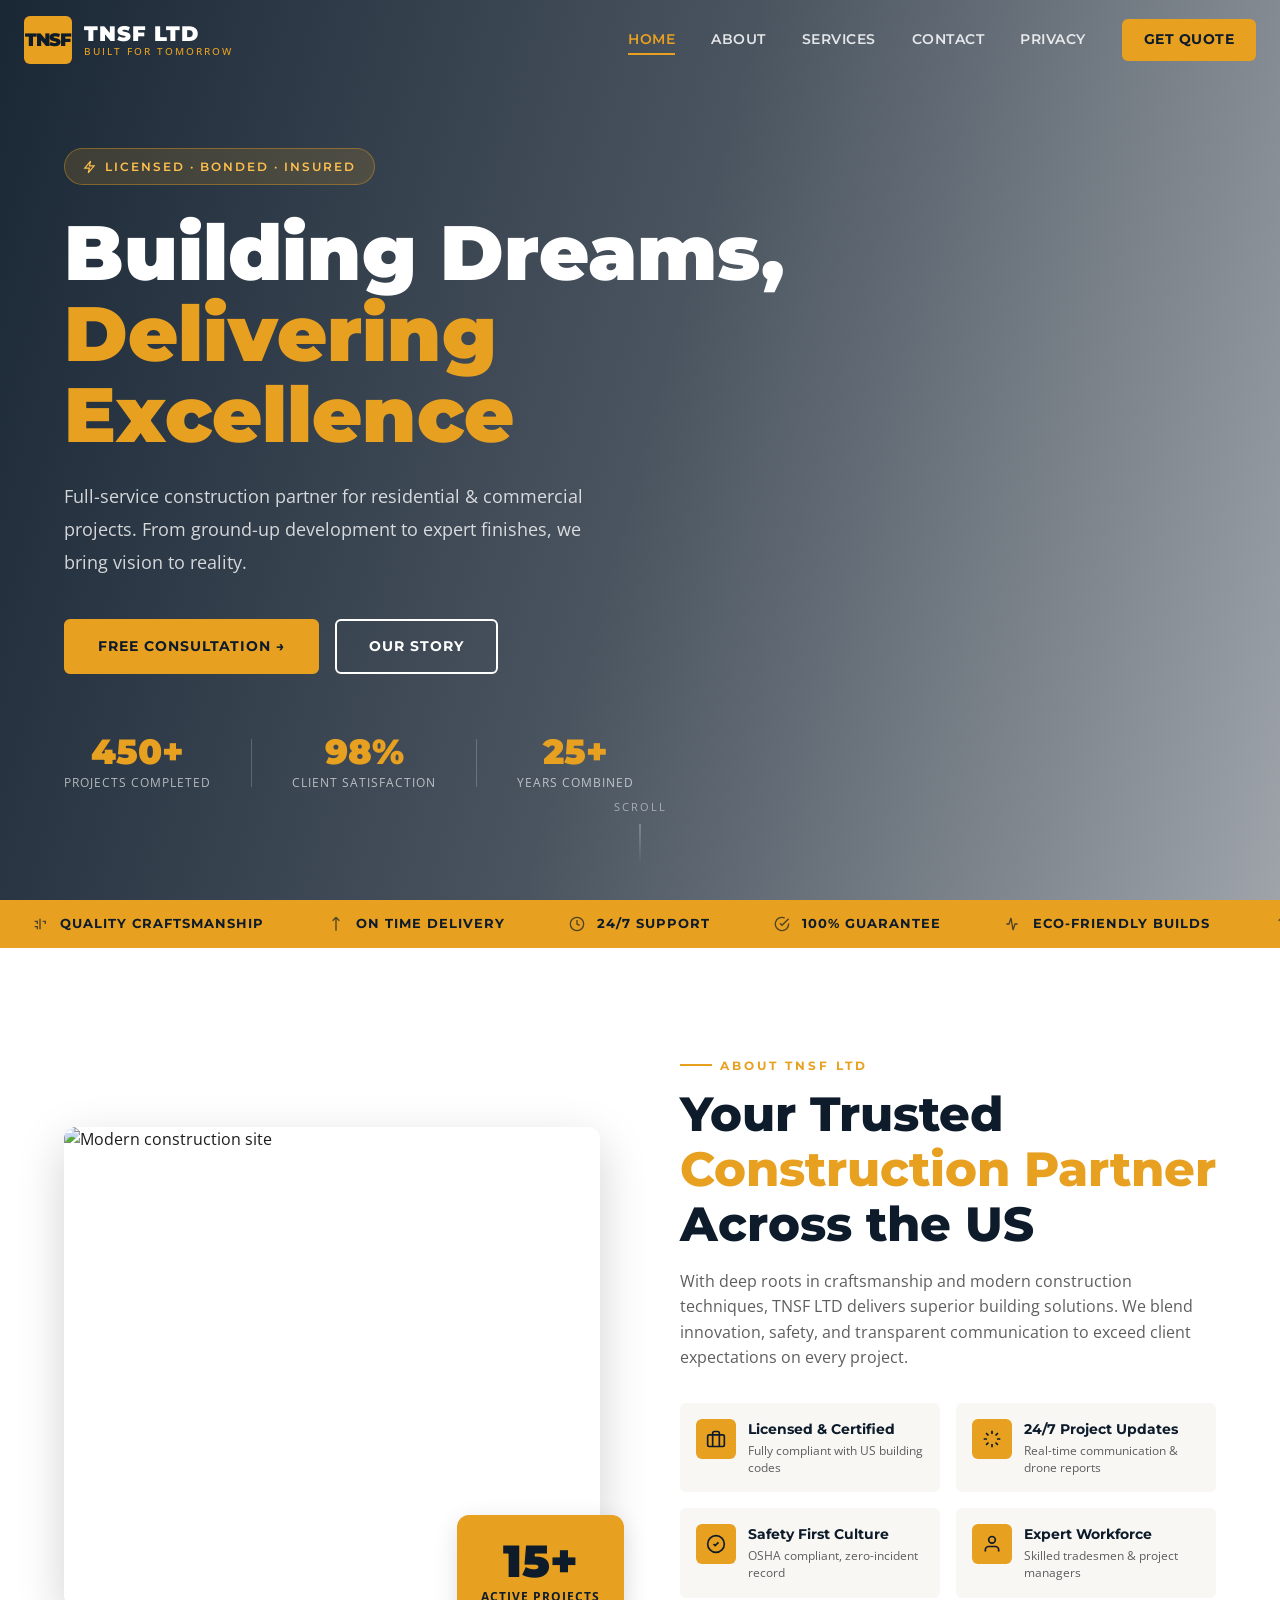
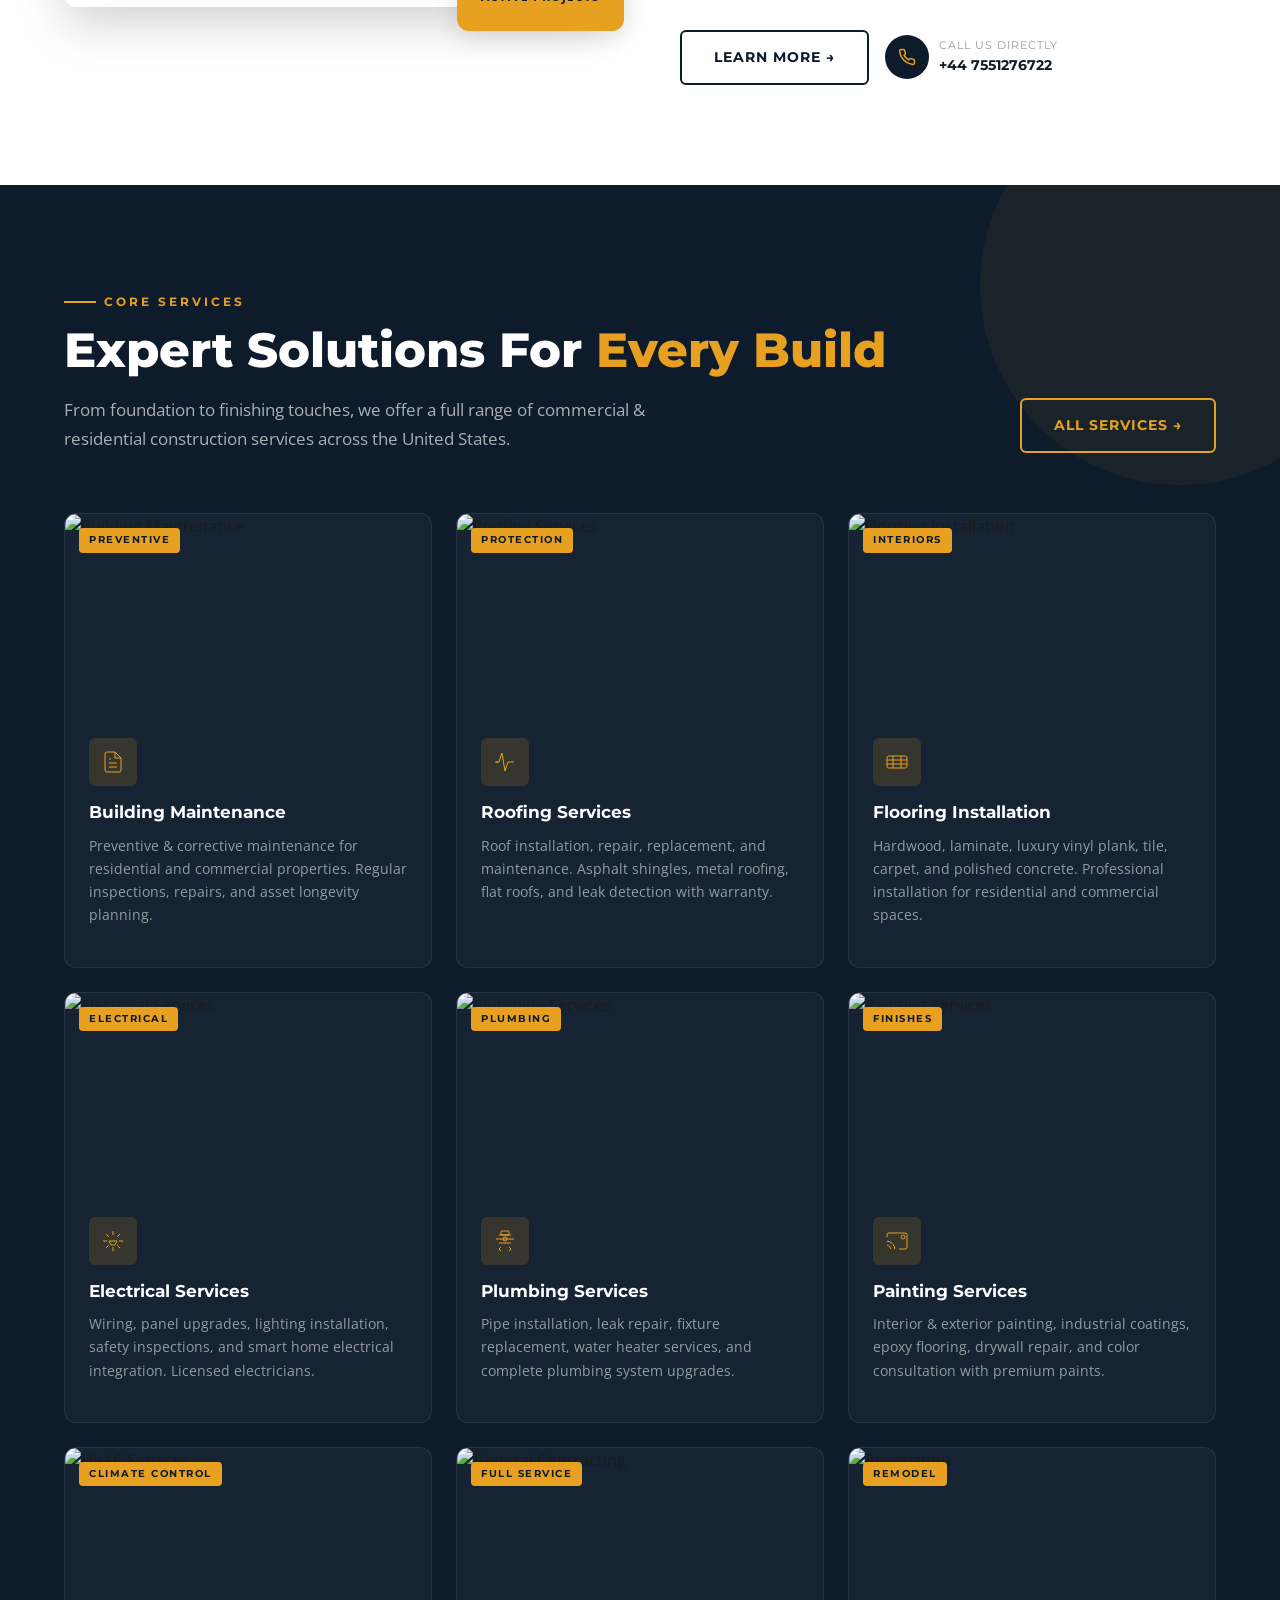
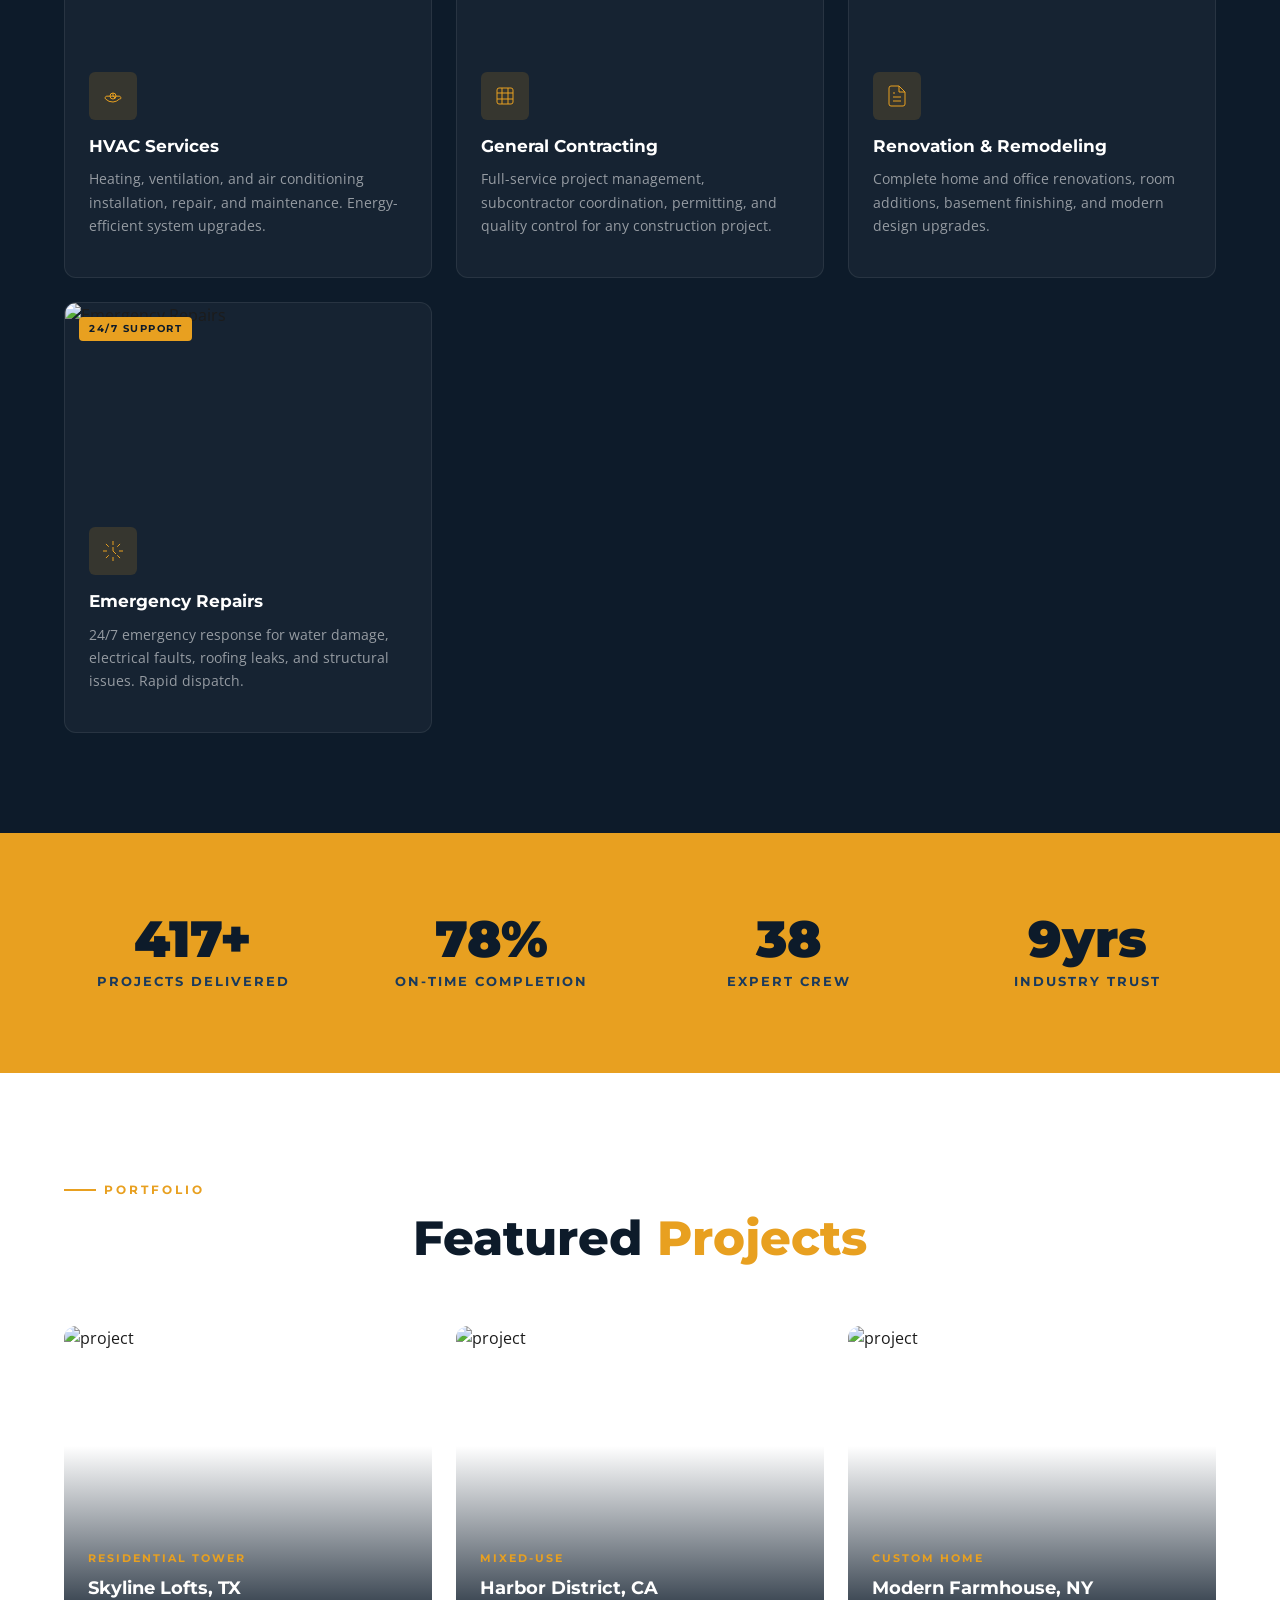
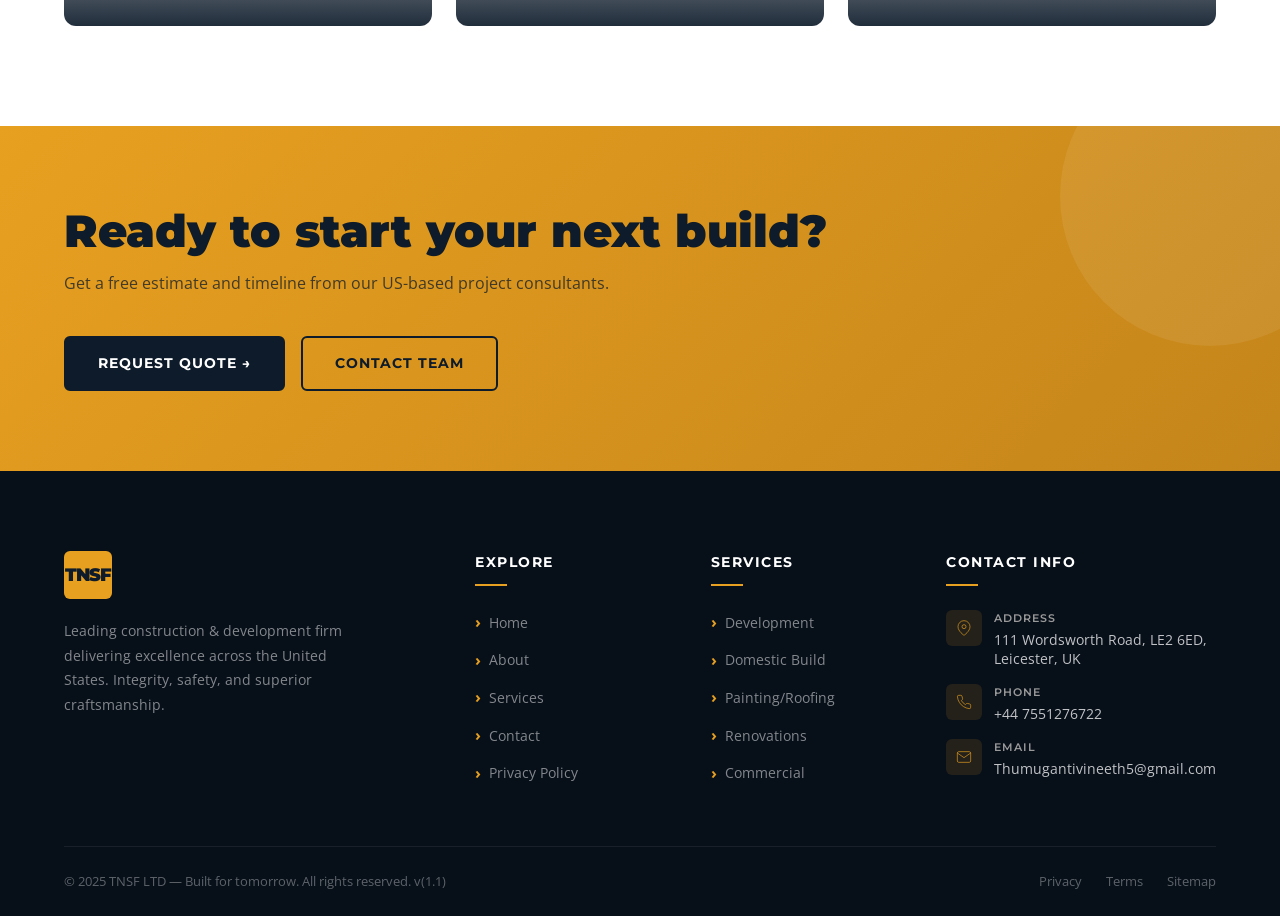
==== commit 3a7fce2a: "services and contact info updated" ====
--- a/index.html
+++ b/index.html
@@ -199,7 +199,7 @@
                                         d="M22 16.92v3a2 2 0 0 1-2.18 2 19.8 19.8 0 0 1-8.63-3.07 19.5 19.5 0 0 1-6-6 19.8 19.8 0 0 1-3.07-8.67A2 2 0 0 1 4.11 2h3a2 2 0 0 1 2 1.72c.127.96.362 1.903.7 2.81a2 2 0 0 1-.45 2.11L8.09 9.91a16 16 0 0 0 6 6l1.27-1.27a2 2 0 0 1 2.11-.45c.907.338 1.85.573 2.81.7A2 2 0 0 1 22 16.92z" />
                                 </svg></div>
                             <div class="phone-info"><small>Call us directly</small>
-                                <div>+1 (755) 127-6722</div>
+                                <div>+44 7551276722</div>
                             </div>
                         </div>
                     </div>
@@ -222,42 +222,108 @@
                     style="border-color: var(--accent); color: var(--accent);">All Services →</a>
             </div>
             <div class="services-grid">
-                <div class="service-card">
-                    <div class="service-img-wrap"><img class="service-img"
-                            src="https://images.pexels.com/photos/209251/pexels-photo-209251.jpeg?auto=compress&cs=tinysrgb&w=600"
-                            alt="Development">
-                        <div class="service-tag">Residential</div>
-                    </div>
-                    <div class="service-body">
-                        <div class="service-icon"><svg viewBox="0 0 24 24" fill="none" stroke="currentColor">
-                                <path d="M3 9l9-7 9 7v11a2 2 0 0 1-2 2H5a2 2 0 0 1-2-2z" />
-                                <polyline points="9 22 9 12 15 12 15 22" />
-                            </svg></div>
-                        <h3 class="service-name">Building Project Development</h3>
-                        <p class="service-desc">Full-cycle development from permitting to final inspection, including
-                            site analysis and cost planning.</p> 
-                    </div>
-                </div>
-                <div class="service-card">
-                    <div class="service-img-wrap"><img class="service-img"
-                            src="https://images.pexels.com/photos/323780/pexels-photo-323780.jpeg?auto=compress&cs=tinysrgb&w=600"
-                            alt="Domestic Build">
-                        <div class="service-tag">Home</div>
-                    </div>
-                    <div class="service-body">
-                        <div class="service-icon"><svg viewBox="0 0 24 24" fill="none" stroke="currentColor">
-                                <rect x="2" y="7" width="20" height="14" rx="2" />
-                                <path d="M16 21V5a2 2 0 0 0-2-2h-4a2 2 0 0 0-2 2v16" />
-                            </svg></div>
-                        <h3 class="service-name">Domestic Building Construction</h3>
-                        <p class="service-desc">Custom homes, extensions, and new residential builds tailored to your
-                            family's lifestyle.</p> 
-                    </div>
-                </div>
-                <div class="service-card">
-                    <div class="service-img-wrap"><img class="service-img"
-                            src="https://images.openai.com/static-rsc-4/XnnTuIf0jEuBy_pohsGOOKAvaVD5FGqQwq5DHQJQ2v5guW5d2AlOtn3CN3UiLSpjAwMKw-3jLT0OxrX4AI06KYM3H-3aRpzzpxokr2ZxsC4xBShkgcCC8_F4S3Whxh1a4toEy5WYS8tEXdCmlo4ZSwCPo0xIz1p6SFz7t0OltdIngFoLTYyRXdEhYcZuPh1V?purpose=inline"
-                            alt="Painting">
+                <!-- 1. Building Maintenance -->
+                <div class="service-card">
+                    <div class="service-img-wrap"><img class="service-img"
+                            src="https://images.pexels.com/photos/442154/pexels-photo-442154.jpeg?auto=compress&cs=tinysrgb&w=600"
+                            alt="Building Maintenance">
+                        <div class="service-tag">Preventive</div>
+                    </div>
+                    <div class="service-body">
+                        <div class="service-icon"><svg viewBox="0 0 24 24" fill="none" stroke="currentColor">
+                                <path d="M14 2H6a2 2 0 0 0-2 2v16a2 2 0 0 0 2 2h12a2 2 0 0 0 2-2V8z" />
+                                <polyline points="14 2 14 8 20 8" />
+                                <line x1="16" y1="13" x2="8" y2="13" />
+                                <line x1="16" y1="17" x2="8" y2="17" />
+                                <polyline points="10 9 9 9 8 9" />
+                            </svg></div>
+                        <h3 class="service-name">Building Maintenance</h3>
+                        <p class="service-desc">Preventive & corrective maintenance for residential and commercial
+                            properties. Regular inspections, repairs, and asset longevity planning.</p>
+                    </div>
+                </div>
+
+                <!-- 2. Roofing Services -->
+                <div class="service-card">
+                    <div class="service-img-wrap"><img class="service-img"
+                            src="https://images.openai.com/static-rsc-4/IAs9vibU0VijNeNvss416a4tqs0Hzp3fuRbDoWJt9nnPeHfjhyZgKLDXscpsAkbxhIT-PLGPYZlHF164RoCCOG4QmiYniLxQm2QRnNgIOP-BE8nqmsMAYzUJJcXKBUsj6Tk0H3_PRH56gXAS4lq9_sYxzFX-Jv7iI9gDoDKf1qkZ0-SwnGXbq7zMF7l7KVsH?purpose=inline"
+                            alt="Roofing Services">
+                        <div class="service-tag">Protection</div>
+                    </div>
+                    <div class="service-body">
+                        <div class="service-icon"><svg viewBox="0 0 24 24" fill="none" stroke="currentColor">
+                                <path d="M2 12h4l3-9 3 18 3-9h4" />
+                                <path d="M3 12h2M19 12h2" />
+                            </svg></div>
+                        <h3 class="service-name">Roofing Services</h3>
+                        <p class="service-desc">Roof installation, repair, replacement, and maintenance. Asphalt
+                            shingles, metal roofing, flat roofs, and leak detection with warranty.</p>
+                    </div>
+                </div>
+
+                <!-- 3. Flooring Installation -->
+                <div class="service-card">
+                    <div class="service-img-wrap"><img class="service-img"
+                            src="https://images.openai.com/static-rsc-4/0SY3S_PHBgJEU_45jsSMnsNswlsNFO3wEGGZ6w03JArNYtdFUrv8Iquz3Zge-PBKK2IHbKwrlqN1nV7H14KXnsNmy076abthJpN17FTjbTrZ4fTZzrMbugH8I3NsYqWO9D0Vt739faGLpLixQS2AAAd0lGu8-dorVAUnLLoIYDmW8NV0-Tc-oXyf8H1zT0Aj?purpose=inline"
+                            alt="Flooring Installation">
+                        <div class="service-tag">Interiors</div>
+                    </div>
+                    <div class="service-body">
+                        <div class="service-icon"><svg viewBox="0 0 24 24" fill="none" stroke="currentColor">
+                                <rect x="2" y="6" width="20" height="12" rx="2" />
+                                <path d="M8 6v12M16 6v12" />
+                                <line x1="2" y1="10" x2="22" y2="10" />
+                                <line x1="2" y1="14" x2="22" y2="14" />
+                            </svg></div>
+                        <h3 class="service-name">Flooring Installation</h3>
+                        <p class="service-desc">Hardwood, laminate, luxury vinyl plank, tile, carpet, and polished
+                            concrete. Professional installation for residential and commercial spaces.</p>
+                    </div>
+                </div>
+
+                <!-- 4. Electrical Services -->
+                <div class="service-card">
+                    <div class="service-img-wrap"><img class="service-img"
+                            src="https://images.openai.com/static-rsc-4/8ztjaxM2tvoC-nmTd_aogiZ9LKptdpEwHtXg86K_MI1cArWmsMWSutCZsiRIXibPRulLpv7IGLEt2KUFBoXJK8-wkX9ozR_DUoTVGdANuX38-JUCgYBJPuFsvi4YfesiGuHZrwb0sV_tRposq7E9LXSQSsmnboln-7CcIBvoPuT1DLY1MOBPXMQ6ouHxSTfI?purpose=inline"
+                            alt="Electrical Services">
+                        <div class="service-tag">Electrical</div>
+                    </div>
+                    <div class="service-body">
+                        <div class="service-icon"><svg viewBox="0 0 24 24" fill="none" stroke="currentColor">
+                                <path
+                                    d="M12 2v4M12 18v4M4.93 4.93l2.83 2.83M16.24 16.24l2.83 2.83M2 12h4M18 12h4M4.93 19.07l2.83-2.83M16.24 7.76l2.83-2.83" />
+                                <path d="M8 12h8l-2 4h-4l-2-4z" />
+                            </svg></div>
+                        <h3 class="service-name">Electrical Services</h3>
+                        <p class="service-desc">Wiring, panel upgrades, lighting installation, safety inspections, and
+                            smart home electrical integration. Licensed electricians.</p>
+                    </div>
+                </div>
+
+                <!-- 5. Plumbing Services -->
+                <div class="service-card">
+                    <div class="service-img-wrap"><img class="service-img"
+                            src="https://images.openai.com/static-rsc-4/Hkhlmj7PNb1iyJQG9Gj85EGqYv7pQUaQ3TDu6WCGC9o07zaky5WuEW5VXncJTlrAQJxtesdxgETbSm7CscbvPgqYUQjmV81b_krrxlJcn5ZwY_wPxt5HXPjmIQHC-lAt_hSvA4i6_GwFsTodMhSz4DGgAWvL1-oeFr-KkTp35hI?purpose=inline"
+                            alt="Plumbing Services">
+                        <div class="service-tag">Plumbing</div>
+                    </div>
+                    <div class="service-body">
+                        <div class="service-icon"><svg viewBox="0 0 24 24" fill="none" stroke="currentColor">
+                                <path d="M3 10h18M6 6h12M6 14h12M8 22l-2-2 2-2M16 22l2-2-2-2" />
+                                <circle cx="12" cy="10" r="2" />
+                                <rect x="8" y="2" width="8" height="4" rx="1" />
+                            </svg></div>
+                        <h3 class="service-name">Plumbing Services</h3>
+                        <p class="service-desc">Pipe installation, leak repair, fixture replacement, water heater
+                            services, and complete plumbing system upgrades.</p>
+                    </div>
+                </div>
+
+                <!-- 6. Painting Services -->
+                <div class="service-card">
+                    <div class="service-img-wrap"><img class="service-img"
+                            src="https://images.openai.com/static-rsc-4/OqYBqbwHZtrkAsfFFVP8PzEUYMA6jPzbUi-x6JRHx09xr-VJaloEC6g4pn4YRUdmOtxAyZhP9VRv2ZGSgRvTQeYFgBTRN4AnSYvCPBxS1K6tUnYrPGnJi6Mnj8EyQnatYyqU1mtINPnwPp8R_5to1EwMP2SjHPma9jnxsV6ICWdTj7jFa06YZLzLAeyXpfC9?purpose=fullsize"
+                            alt="Painting Services">
                         <div class="service-tag">Finishes</div>
                     </div>
                     <div class="service-body">
@@ -265,12 +331,53 @@
                                 <path
                                     d="M2 16.1A5 5 0 0 1 5.9 20M2 12.05A9 9 0 0 1 9.95 20M2 8V6a2 2 0 0 1 2-2h16a2 2 0 0 1 2 2v12a2 2 0 0 1-2 2h-6" />
                                 <line x1="2" y1="20" x2="2.01" y2="20" />
-                            </svg></div>
-                        <h3 class="service-name">Painting & Roofing Services</h3>
-                        <p class="service-desc">Industrial-grade coatings, roof replacement, shingles, and membrane
-                            roofing with 10-year warranty.</p> 
-                    </div>
-                </div>
+                                <circle cx="18" cy="8" r="2" />
+                            </svg></div>
+                        <h3 class="service-name">Painting Services</h3>
+                        <p class="service-desc">Interior & exterior painting, industrial coatings, epoxy flooring,
+                            drywall repair, and color consultation with premium paints.</p>
+                    </div>
+                </div>
+
+                <!-- 7. HVAC Services -->
+                <div class="service-card">
+                    <div class="service-img-wrap"><img class="service-img"
+                            src="https://images.pexels.com/photos/258154/pexels-photo-258154.jpeg?auto=compress&cs=tinysrgb&w=600"
+                            alt="HVAC Services">
+                        <div class="service-tag">Climate Control</div>
+                    </div>
+                    <div class="service-body">
+                        <div class="service-icon"><svg viewBox="0 0 24 24" fill="none" stroke="currentColor">
+                                <circle cx="12" cy="12" r="3" />
+                                <path
+                                    d="M19.4 15a1.65 1.65 0 0 0 .33-1.82 1.65 1.65 0 0 0-1.51-1H5.78a1.65 1.65 0 0 0-1.51 1 1.65 1.65 0 0 0 .33 1.82l.08.09A10 10 0 0 0 12 18a10 10 0 0 0 6.32-2.91l.08-.09z" />
+                                <path d="M12 9v3l2 2" />
+                            </svg></div>
+                        <h3 class="service-name">HVAC Services</h3>
+                        <p class="service-desc">Heating, ventilation, and air conditioning installation, repair, and
+                            maintenance. Energy-efficient system upgrades.</p>
+                    </div>
+                </div>
+
+                <!-- 8. General Contracting -->
+                <div class="service-card">
+                    <div class="service-img-wrap"><img class="service-img"
+                            src="https://images.pexels.com/photos/2760242/pexels-photo-2760242.jpeg?auto=compress&cs=tinysrgb&w=600"
+                            alt="General Contracting">
+                        <div class="service-tag">Full Service</div>
+                    </div>
+                    <div class="service-body">
+                        <div class="service-icon"><svg viewBox="0 0 24 24" fill="none" stroke="currentColor">
+                                <rect x="4" y="4" width="16" height="16" rx="2" />
+                                <path d="M9 4v16M15 4v16M4 9h16M4 15h16" />
+                            </svg></div>
+                        <h3 class="service-name">General Contracting</h3>
+                        <p class="service-desc">Full-service project management, subcontractor coordination, permitting,
+                            and quality control for any construction project.</p>
+                    </div>
+                </div>
+
+                <!-- 9. Renovation & Remodeling -->
                 <div class="service-card">
                     <div class="service-img-wrap"><img class="service-img"
                             src="https://images.pexels.com/photos/206172/pexels-photo-206172.jpeg?auto=compress&cs=tinysrgb&w=600"
@@ -281,107 +388,30 @@
                         <div class="service-icon"><svg viewBox="0 0 24 24" fill="none" stroke="currentColor">
                                 <path d="M14 2H6a2 2 0 0 0-2 2v16a2 2 0 0 0 2 2h12a2 2 0 0 0 2-2V8z" />
                                 <polyline points="14 2 14 8 20 8" />
-                            </svg></div>
-                        <h3 class="service-name">Kitchen & Bath Remodeling</h3>
-                        <p class="service-desc">Transform your interiors with modern designs, premium fixtures, and
-                            expert craftsmanship.</p> 
-                    </div>
-                </div>
-                <div class="service-card">
-                    <div class="service-img-wrap"><img class="service-img"
-                            src="https://images.pexels.com/photos/2760242/pexels-photo-2760242.jpeg?auto=compress&cs=tinysrgb&w=600"
-                            alt="Commercial">
-                        <div class="service-tag">Commercial</div>
-                    </div>
-                    <div class="service-body">
-                        <div class="service-icon"><svg viewBox="0 0 24 24" fill="none" stroke="currentColor">
-                                <rect x="4" y="4" width="16" height="16" rx="2" />
-                                <line x1="9" y1="9" x2="15" y2="15" />
-                                <line x1="15" y1="9" x2="9" y2="15" />
-                            </svg></div>
-                        <h3 class="service-name">Commercial Construction</h3>
-                        <p class="service-desc">Retail spaces, office buildings, warehouses: turnkey solutions with
-                            aggressive timelines.</p> 
-                    </div>
-                </div>
-                <div class="service-card">
-                    <div class="service-img-wrap"><img class="service-img"
-                            src="https://images.pexels.com/photos/273065/pexels-photo-273065.jpeg?auto=compress&cs=tinysrgb&w=600"
-                            alt="Concrete">
-                        <div class="service-tag">Structural</div>
-                    </div>
-                    <div class="service-body">
-                        <div class="service-icon"><svg viewBox="0 0 24 24" fill="none" stroke="currentColor">
-                                <path d="M2 12h20M12 2v20M4 4l4 4M16 4l4 4M4 20l4-4M16 20l4-4" />
-                            </svg></div>
-                        <h3 class="service-name">Concrete & Foundation Work</h3>
-                        <p class="service-desc">Driveways, slabs, foundations, stamped concrete — durable solutions for
-                            any project.</p> 
-                    </div>
-                </div>
-                <div class="service-card">
-                    <div class="service-img-wrap"><img class="service-img"
-                            src="https://images.pexels.com/photos/258154/pexels-photo-258154.jpeg?auto=compress&cs=tinysrgb&w=600"
-                            alt="HVAC">
-                        <div class="service-tag">MEP</div>
-                    </div>
-                    <div class="service-body">
-                        <div class="service-icon"><svg viewBox="0 0 24 24" fill="none" stroke="currentColor">
-                                <circle cx="12" cy="12" r="3" />
-                                <path
-                                    d="M19.4 15a1.65 1.65 0 0 0 .33-1.82 1.65 1.65 0 0 0-1.51-1H5.78a1.65 1.65 0 0 0-1.51 1 1.65 1.65 0 0 0 .33 1.82l.08.09A10 10 0 0 0 12 18a10 10 0 0 0 6.32-2.91l.08-.09z" />
-                            </svg></div>
-                        <h3 class="service-name">MEP & Smart Home Integration</h3>
-                        <p class="service-desc">Electrical, plumbing, HVAC, and automation for energy-efficient modern
-                            builds.</p> 
-                    </div>
-                </div>
-                <div class="service-card">
-                    <div class="service-img-wrap"><img class="service-img"
-                            src="https://images.pexels.com/photos/6910420/pexels-photo-6910420.jpeg?auto=compress&cs=tinysrgb&w=600"
-                            alt="Landscape">
-                        <div class="service-tag">Exterior</div>
+                                <path d="M16 13H8M16 17H8M10 9H8" />
+                            </svg></div>
+                        <h3 class="service-name">Renovation & Remodeling</h3>
+                        <p class="service-desc">Complete home and office renovations, room additions, basement
+                            finishing, and modern design upgrades.</p>
+                    </div>
+                </div>
+
+                <!-- 10. Emergency Repairs -->
+                <div class="service-card">
+                    <div class="service-img-wrap"><img class="service-img"
+                            src="https://images.pexels.com/photos/210176/pexels-photo-210176.jpeg?auto=compress&cs=tinysrgb&w=600"
+                            alt="Emergency Repairs">
+                        <div class="service-tag">24/7 Support</div>
                     </div>
                     <div class="service-body">
                         <div class="service-icon"><svg viewBox="0 0 24 24" fill="none" stroke="currentColor">
                                 <path
                                     d="M12 2v4M12 18v4M4.93 4.93l2.83 2.83M16.24 16.24l2.83 2.83M2 12h4M18 12h4M4.93 19.07l2.83-2.83M16.24 7.76l2.83-2.83" />
-                            </svg></div>
-                        <h3 class="service-name">Landscaping & Exterior Finish</h3>
-                        <p class="service-desc">Hardscaping, decks, patios, siding, and exterior upgrades for curb
-                            appeal.</p> 
-                    </div>
-                </div>
-                <div class="service-card">
-                    <div class="service-img-wrap"><img class="service-img"
-                            src="https://images.pexels.com/photos/210176/pexels-photo-210176.jpeg?auto=compress&cs=tinysrgb&w=600"
-                            alt="Restoration">
-                        <div class="service-tag">Restoration</div>
-                    </div>
-                    <div class="service-body">
-                        <div class="service-icon"><svg viewBox="0 0 24 24" fill="none" stroke="currentColor">
-                                <path d="M2 12h4l3-9 3 18 3-9h4" />
-                            </svg></div>
-                        <h3 class="service-name">Disaster Restoration</h3>
-                        <p class="service-desc">Water, fire, storm damage repair – rapid response and full restoration
-                            services.</p> 
-                    </div>
-                </div>
-                <div class="service-card">
-                    <div class="service-img-wrap"><img class="service-img"
-                            src="https://images.openai.com/static-rsc-4/QetRx_5lUkIEqEJ-RBdAZZW36tqVJfG-PUCWn2wi-K2YBo13PJ_uhXiYd7xjqTomWzmAxCbDPA-vY-r29A7A-MopnQ9CuaAtCJlsT6V4cbUoSj-ftcw2GSh-Uyd3p9fPefkGn_5b_YX6GQKZh3wqFk769hf1Kkdl6bHcC0cKH7EYL_Kzgq6HnDJ5sOIp_zpl?purpose=inline"
-                            alt="Consulting">
-                        <div class="service-tag">Advisory</div>
-                    </div>
-                    <div class="service-body">
-                        <div class="service-icon"><svg viewBox="0 0 24 24" fill="none" stroke="currentColor">
-                                <path
-                                    d="M21 16V8a2 2 0 0 0-1-1.73l-7-4a2 2 0 0 0-2 0l-7 4A2 2 0 0 0 3 8v8a2 2 0 0 0 1 1.73l7 4a2 2 0 0 0 2 0l7-4A2 2 0 0 0 21 16z" />
-                                <path d="M12 22V12" />
-                            </svg></div>
-                        <h3 class="service-name">Construction Consulting</h3>
-                        <p class="service-desc">Permitting, cost estimation, project management & quality assurance
-                            advisory.</p> 
+                                <path d="M12 8v4l3 3" />
+                            </svg></div>
+                        <h3 class="service-name">Emergency Repairs</h3>
+                        <p class="service-desc">24/7 emergency response for water damage, electrical faults, roofing
+                            leaks, and structural issues. Rapid dispatch.</p>
                     </div>
                 </div>
             </div>
@@ -500,7 +530,7 @@
                                 </svg></div>
                             <div>
                                 <div class="fc-label">Phone</div>
-                                <div class="fc-value">+1 (755) 127-6722</div>
+                                <div class="fc-value">+44 7551276722</div>
                             </div>
                         </div>
                         <div class="footer-contact-item">
@@ -519,7 +549,7 @@
             </div>
             <div class="footer-bottom">
                 <div class="footer-bottom-inner">
-                    <p>© 2025 TNSF LTD — Built for tomorrow. All rights reserved. v(1.0)</p>
+                    <p>© 2025 TNSF LTD — Built for tomorrow. All rights reserved. v(1.1)</p>
                     <div class="footer-bottom-links"><a href="privacy.html">Privacy</a><a>Terms</a><a>Sitemap</a></div>
                 </div>
             </div>
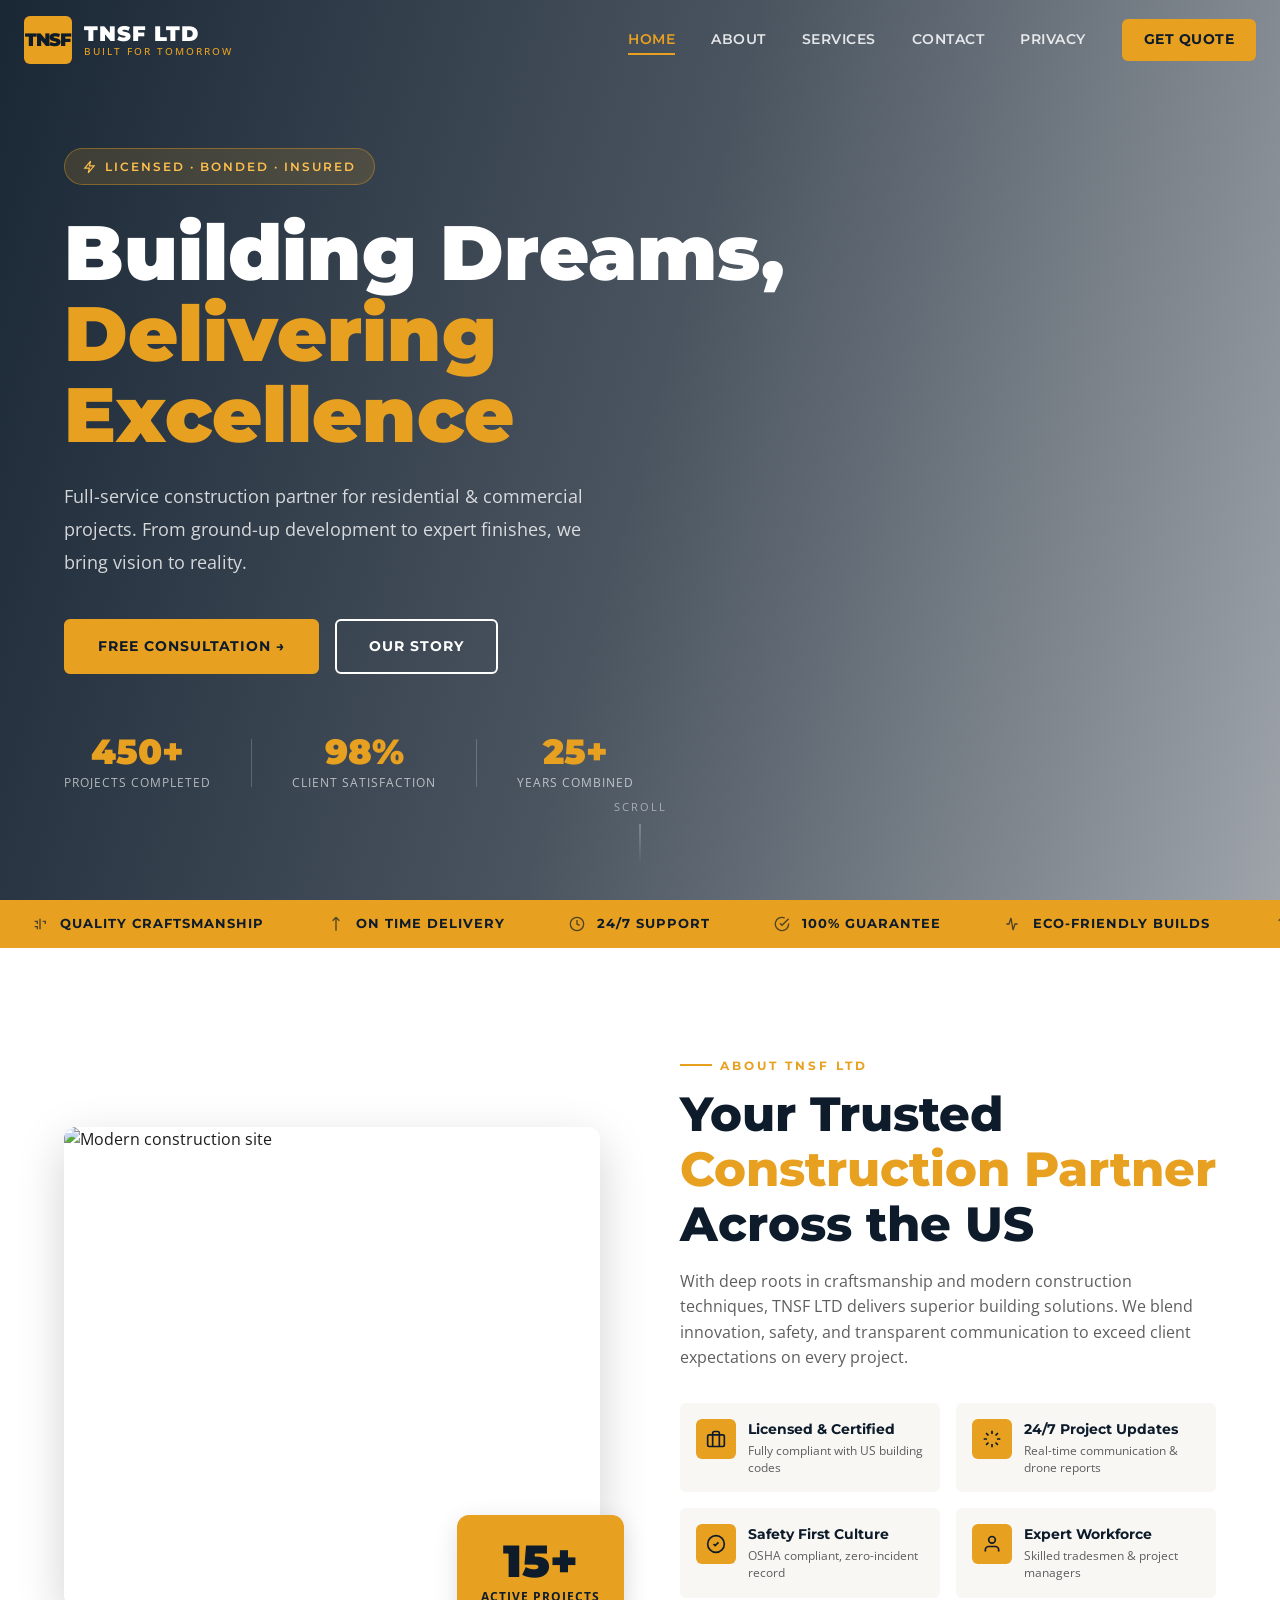
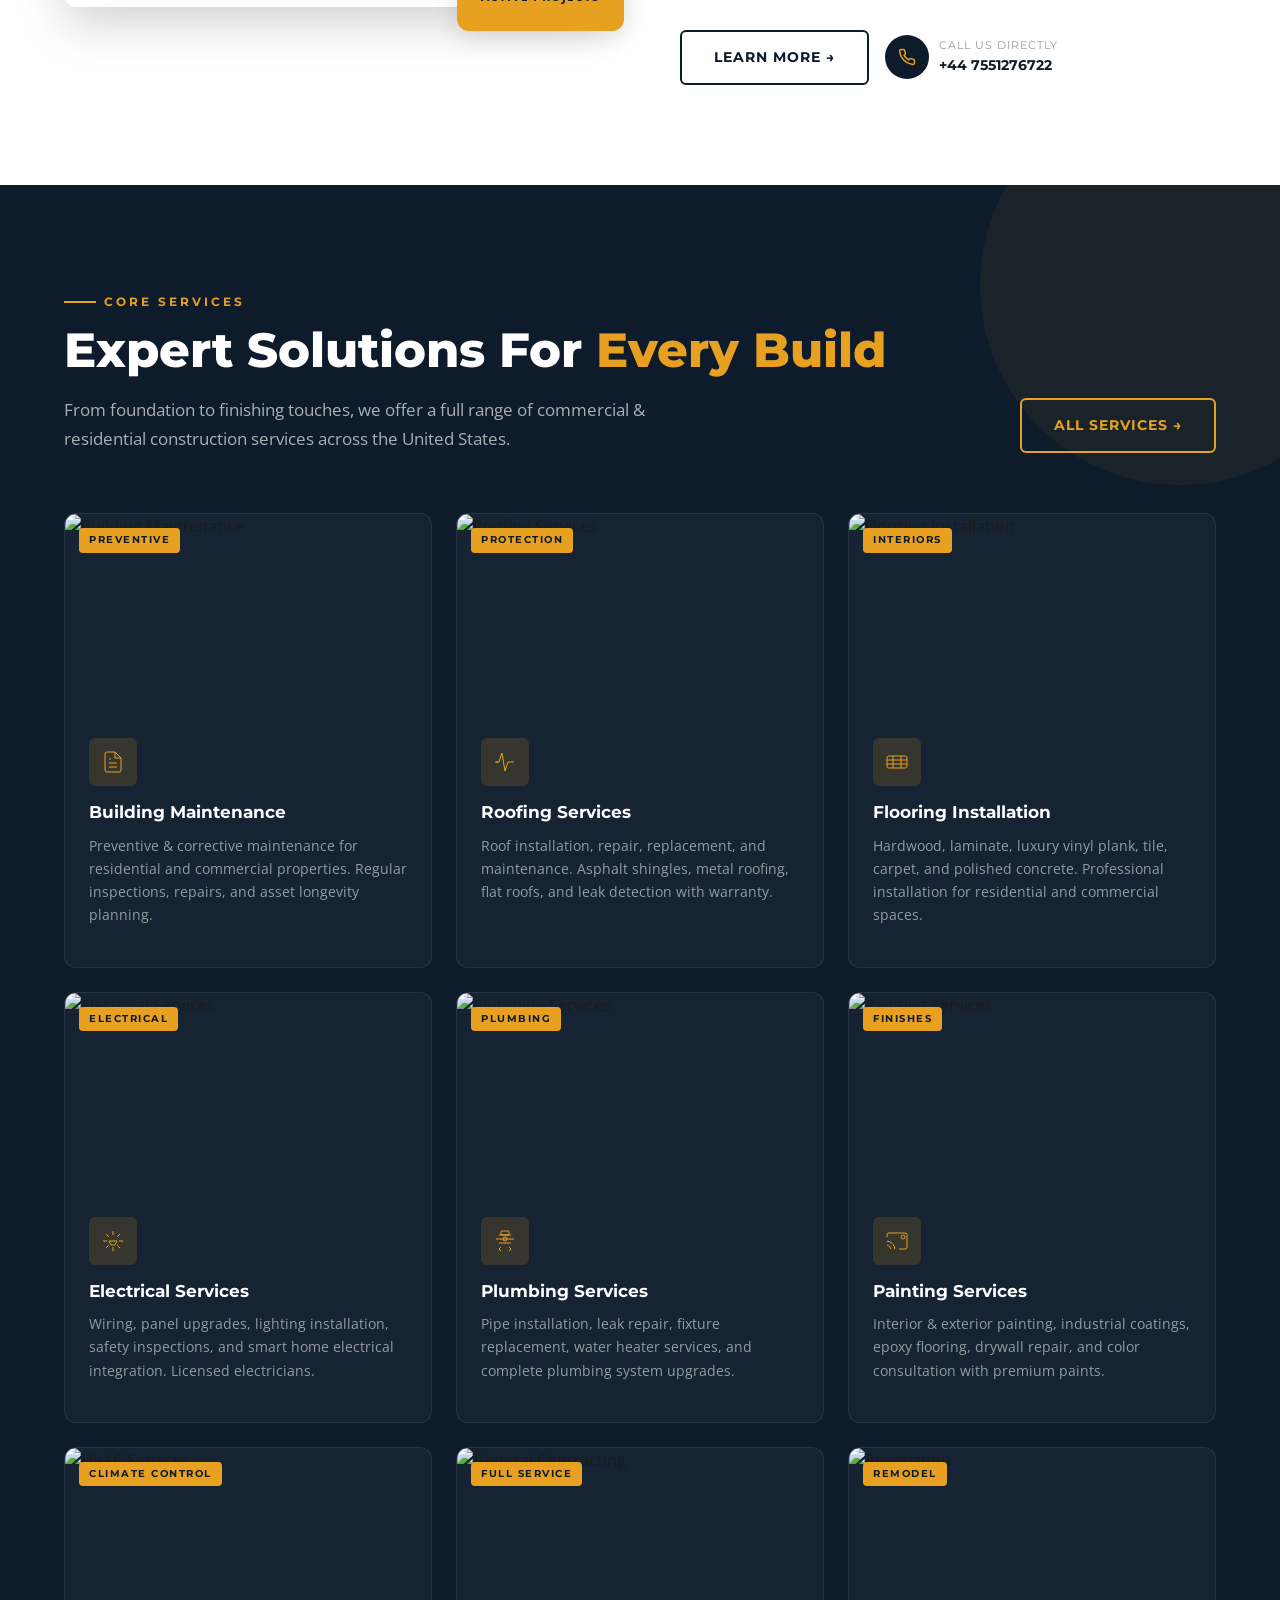
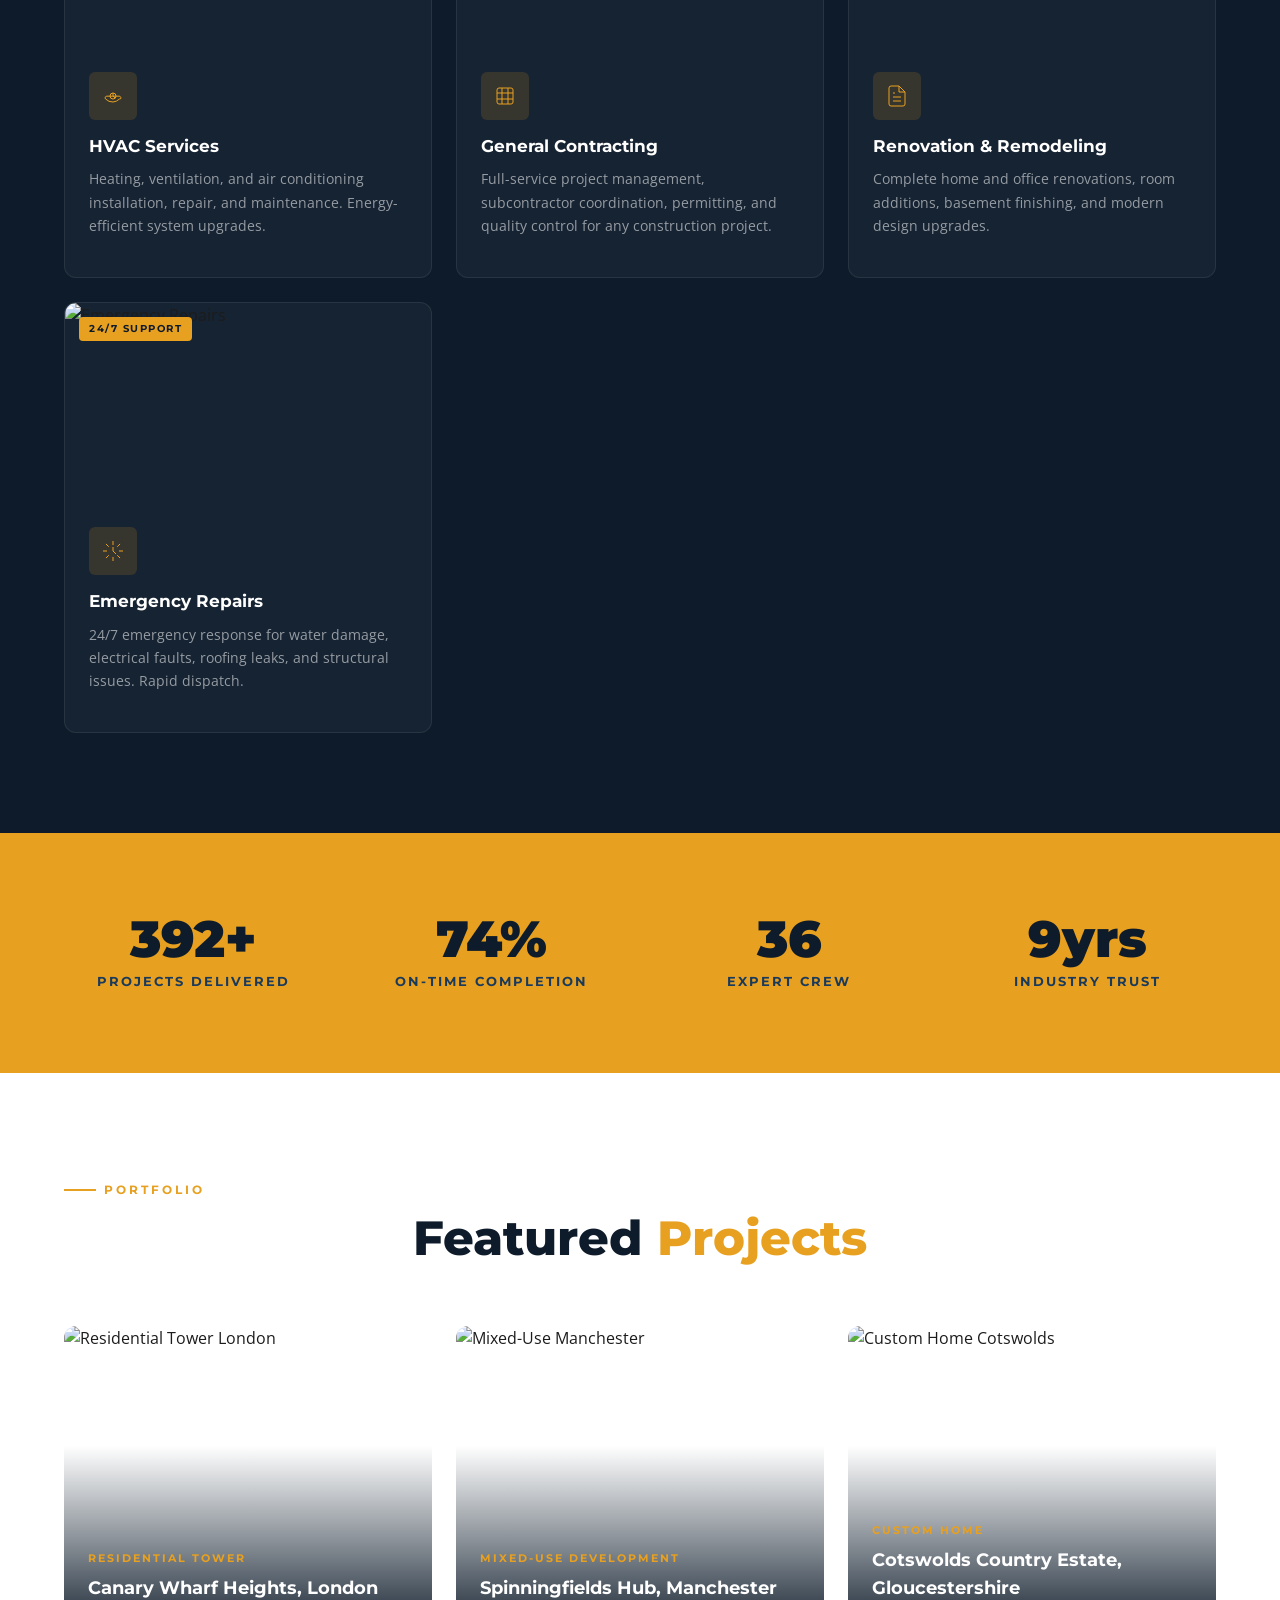
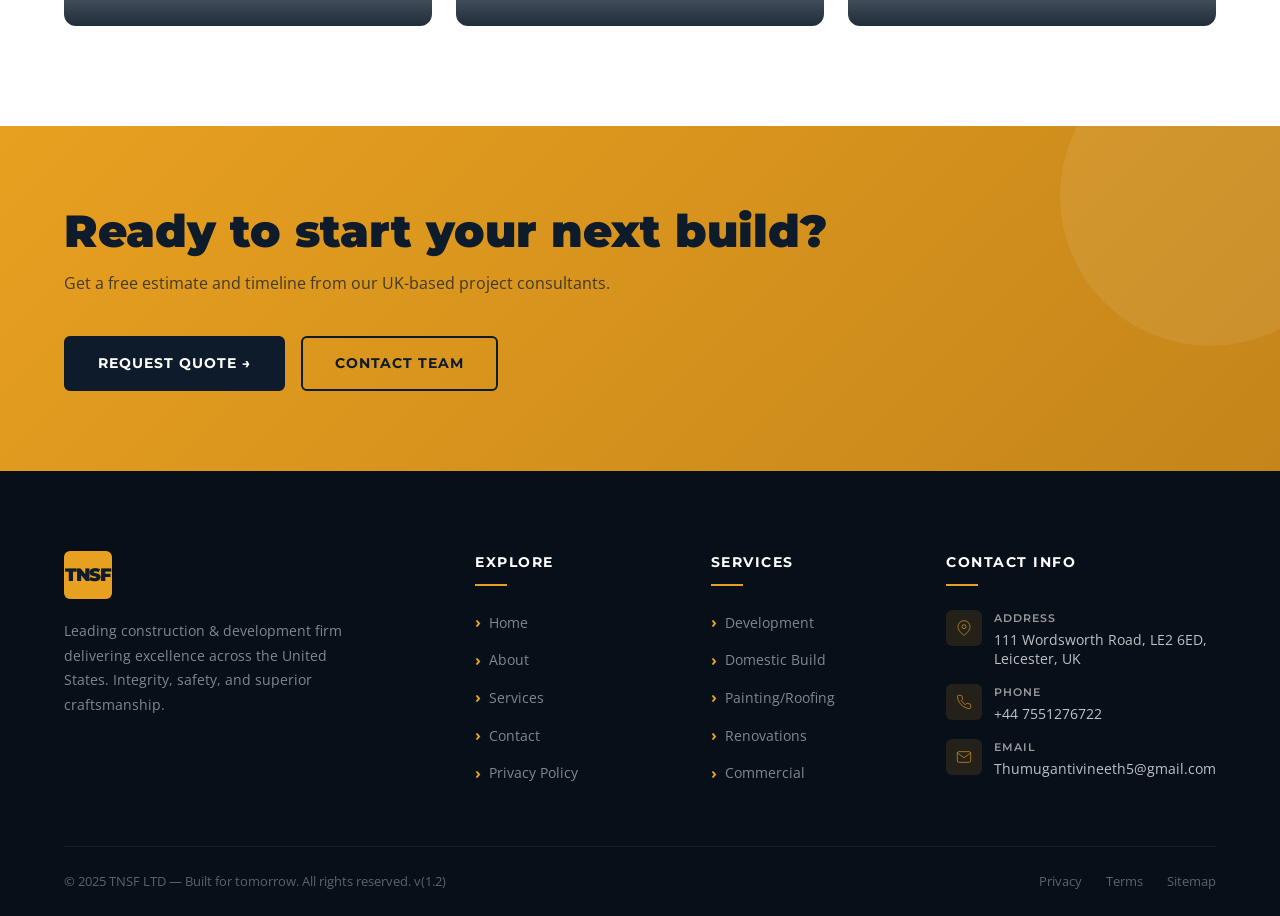
==== commit fca9c095: "location updated" ====
--- a/index.html
+++ b/index.html
@@ -444,37 +444,37 @@
 
     <!-- Projects Spotlight -->
     <section class="projects">
-        <div class="container">
-            <div class="section-label" style="justify-content: center;">Portfolio</div>
-            <h2 class="section-title" style="text-align: center;">Featured <span>Projects</span></h2>
-            <div class="projects-grid">
-                <div class="project-card"><img class="project-img"
-                        src="https://images.pexels.com/photos/1061141/pexels-photo-1061141.jpeg?auto=compress&cs=tinysrgb&w=800"
-                        alt="project">
-                    <div class="project-overlay">
-                        <div class="project-cat">Residential Tower</div>
-                        <div class="project-name">Skyline Lofts, TX</div>
-                    </div>
-                </div>
-                <div class="project-card"><img class="project-img"
-                        src="https://images.openai.com/static-rsc-4/cfwJJGof88wfCvziEFFysGBRuIAa9Li6y_j1zZoqmskNamXEK9EVaIMFSfd6nh6cVA8tBATxMzU2sohIgHapwTdFjgNKgQI_4VC63s7p5Untpi4xG0aGsiH0zFk3f_D-LJfKVKLXpUnJLr2wHScghYgkgF-bPqJWQmuF9EsEZRnShI0efgYLB5giZeTRoQV8?purpose=inline"
-                        alt="project">
-                    <div class="project-overlay">
-                        <div class="project-cat">Mixed-Use</div>
-                        <div class="project-name">Harbor District, CA</div>
-                    </div>
-                </div>
-                <div class="project-card"><img class="project-img"
-                        src="https://images.pexels.com/photos/210181/pexels-photo-210181.jpeg?auto=compress&cs=tinysrgb&w=800"
-                        alt="project">
-                    <div class="project-overlay">
-                        <div class="project-cat">Custom Home</div>
-                        <div class="project-name">Modern Farmhouse, NY</div>
-                    </div>
-                </div>
-            </div>
-        </div>
-    </section>
+    <div class="container">
+        <div class="section-label" style="justify-content: center;">Portfolio</div>
+        <h2 class="section-title" style="text-align: center;">Featured <span>Projects</span></h2>
+        <div class="projects-grid">
+            <div class="project-card"><img class="project-img"
+                    src="https://images.pexels.com/photos/1061141/pexels-photo-1061141.jpeg?auto=compress&cs=tinysrgb&w=800"
+                    alt="Residential Tower London">
+                <div class="project-overlay">
+                    <div class="project-cat">Residential Tower</div>
+                    <div class="project-name">Canary Wharf Heights, London</div>
+                </div>
+            </div>
+            <div class="project-card"><img class="project-img"
+                    src="https://images.pexels.com/photos/258154/pexels-photo-258154.jpeg?auto=compress&cs=tinysrgb&w=800"
+                    alt="Mixed-Use Manchester">
+                <div class="project-overlay">
+                    <div class="project-cat">Mixed-Use Development</div>
+                    <div class="project-name">Spinningfields Hub, Manchester</div>
+                </div>
+            </div>
+            <div class="project-card"><img class="project-img"
+                    src="https://images.pexels.com/photos/210181/pexels-photo-210181.jpeg?auto=compress&cs=tinysrgb&w=800"
+                    alt="Custom Home Cotswolds">
+                <div class="project-overlay">
+                    <div class="project-cat">Custom Home</div>
+                    <div class="project-name">Cotswolds Country Estate, Gloucestershire</div>
+                </div>
+            </div>
+        </div>
+    </div>
+</section>
 
     <!-- CTA -->
     <div class="cta-section">
@@ -482,7 +482,7 @@
             <div class="cta-inner">
                 <div>
                     <h3 class="cta-title">Ready to start your next build?</h3>
-                    <p class="cta-desc">Get a free estimate and timeline from our US-based project consultants.</p>
+                    <p class="cta-desc">Get a free estimate and timeline from our UK-based project consultants.</p>
                 </div>
                 <div class="cta-actions"><a href="contact.html" class="btn-cta-primary">Request Quote →</a><a
                         href="contact.html" class="btn-cta-secondary">Contact Team</a></div>
@@ -549,7 +549,7 @@
             </div>
             <div class="footer-bottom">
                 <div class="footer-bottom-inner">
-                    <p>© 2025 TNSF LTD — Built for tomorrow. All rights reserved. v(1.1)</p>
+                    <p>© 2025 TNSF LTD — Built for tomorrow. All rights reserved. v(1.2)</p>
                     <div class="footer-bottom-links"><a href="privacy.html">Privacy</a><a>Terms</a><a>Sitemap</a></div>
                 </div>
             </div>
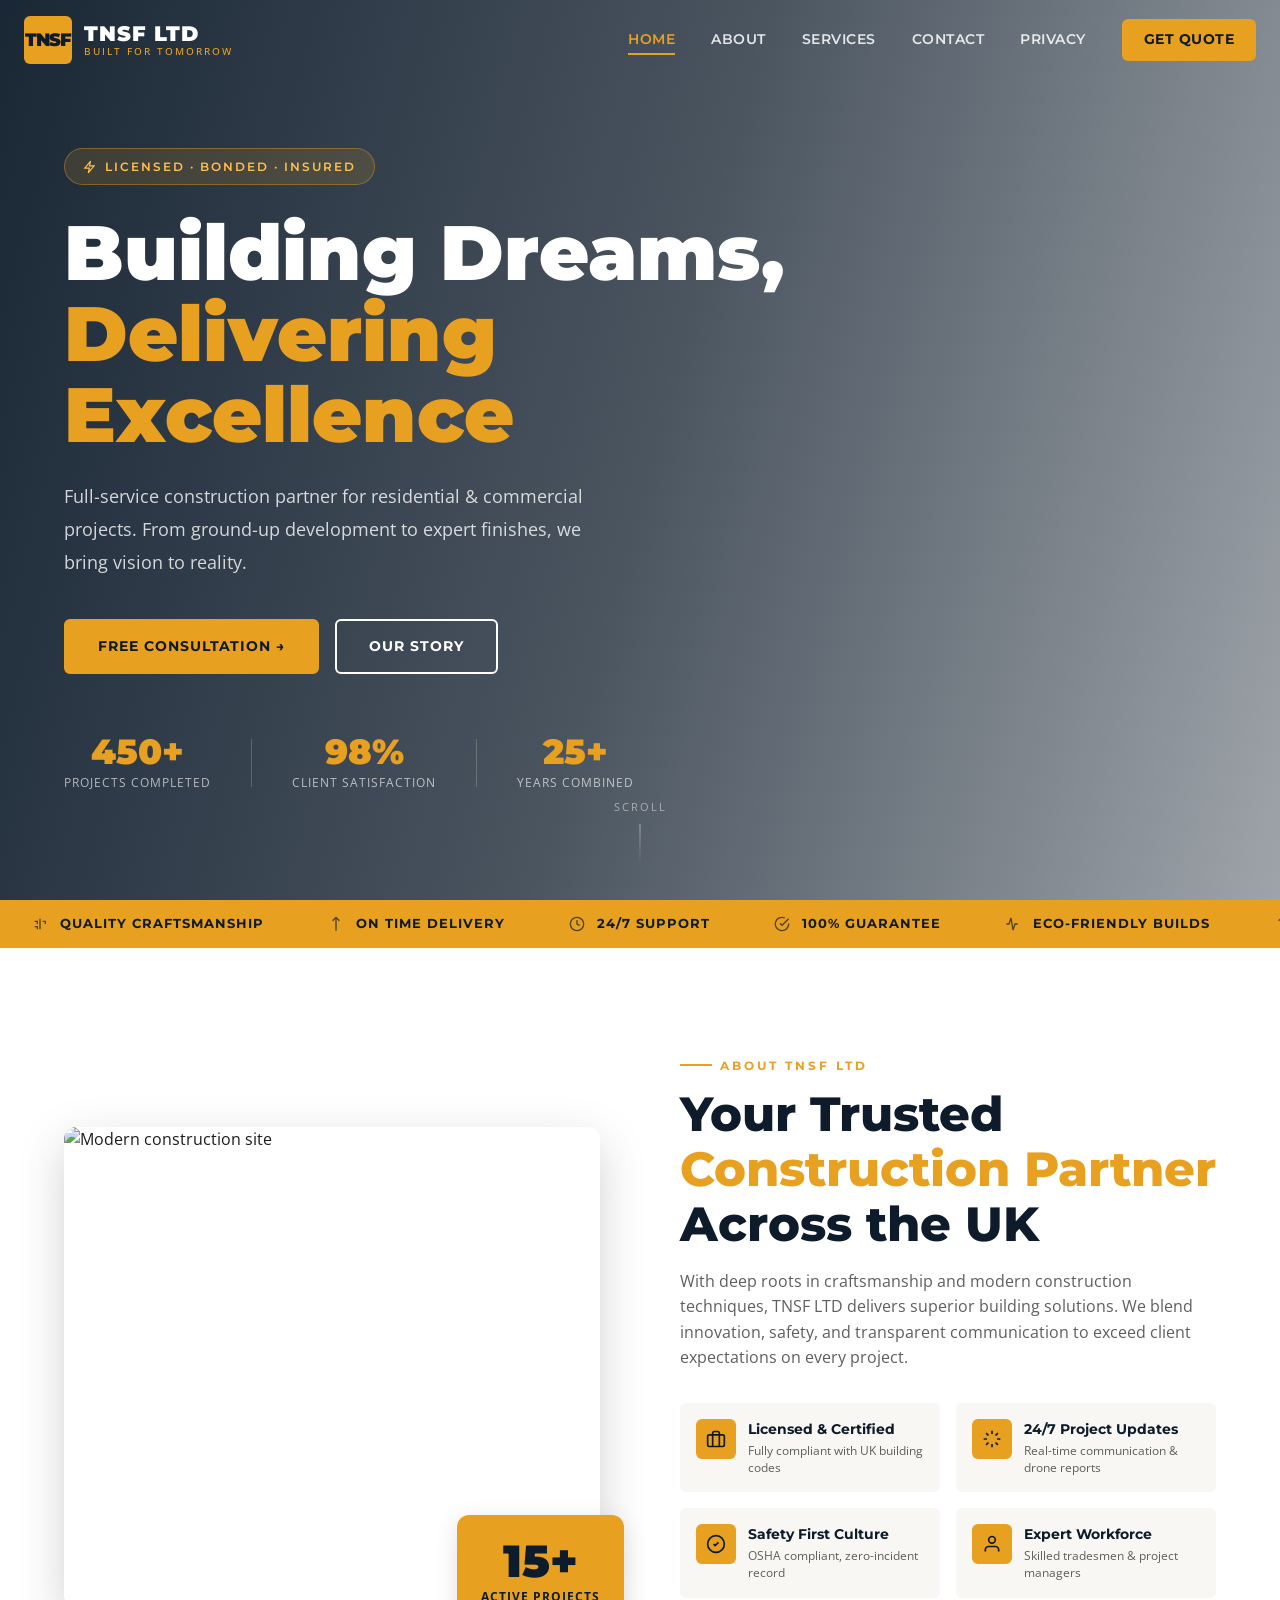
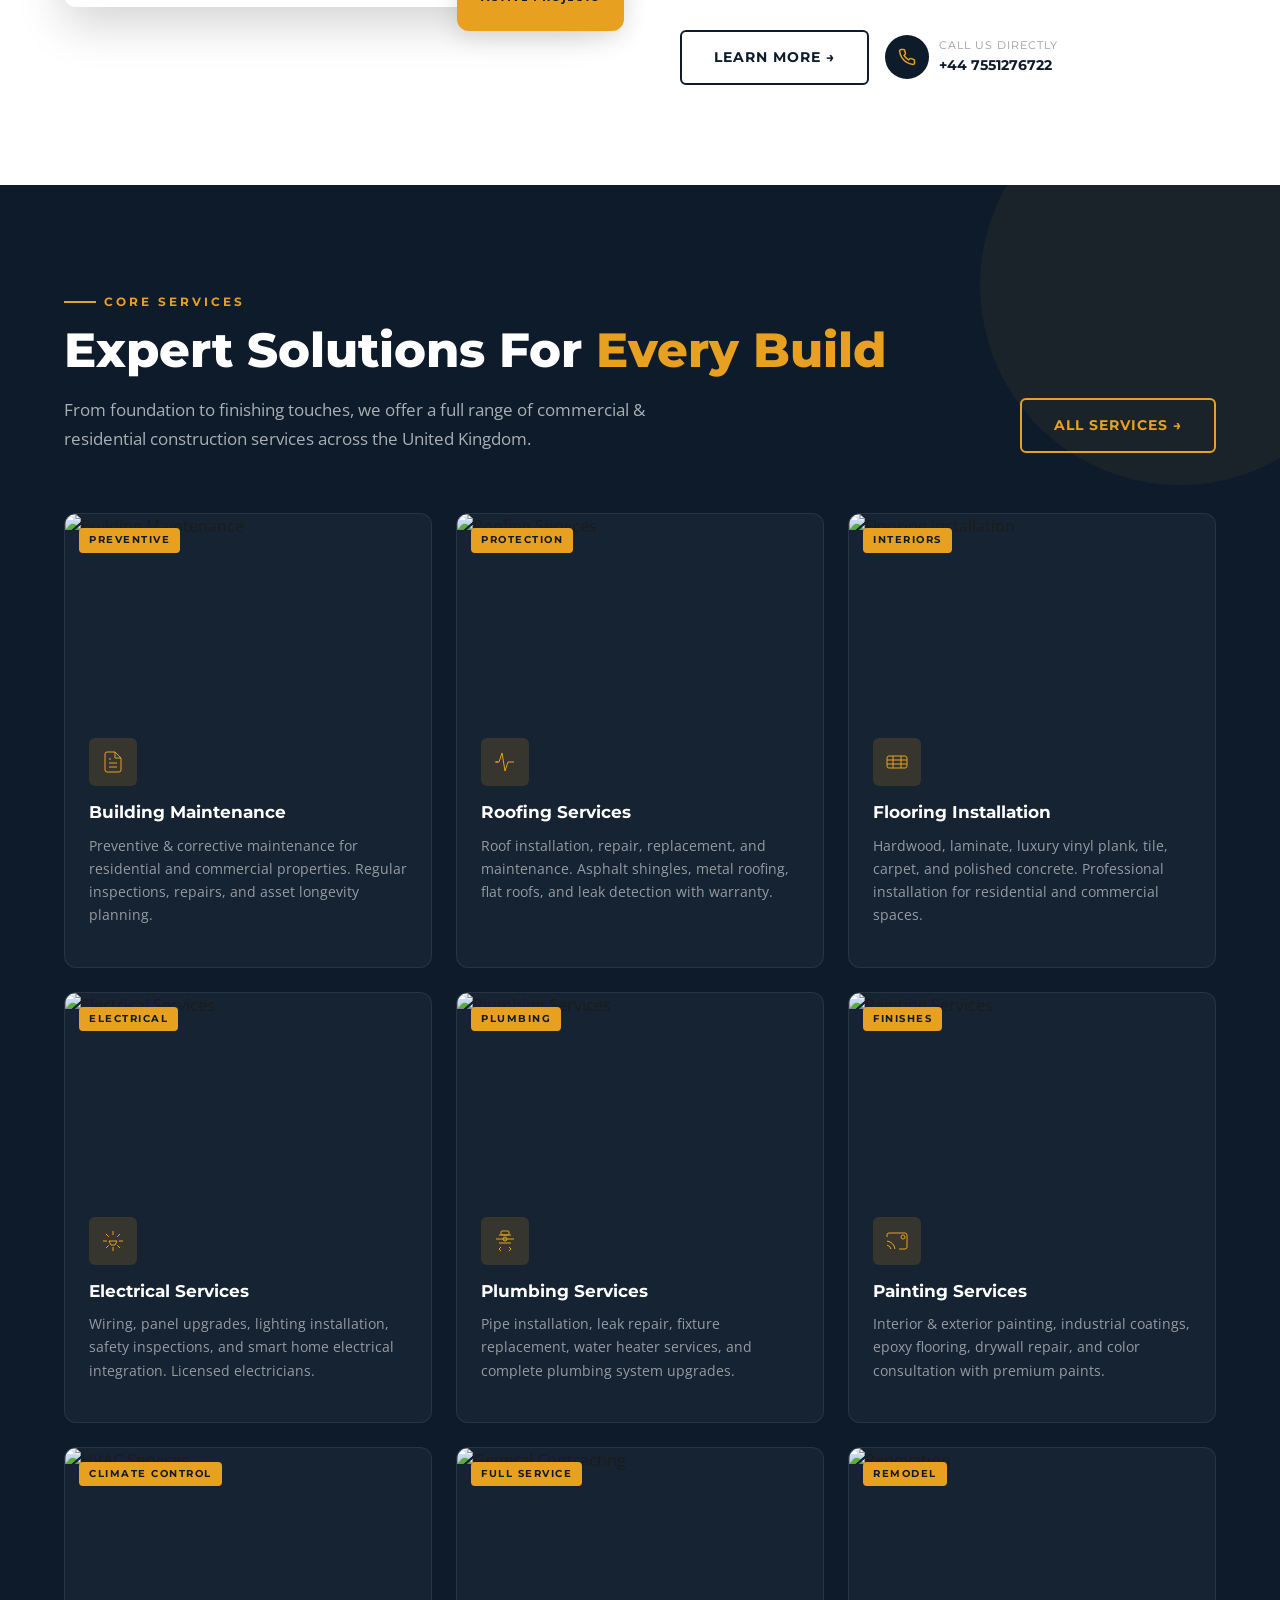
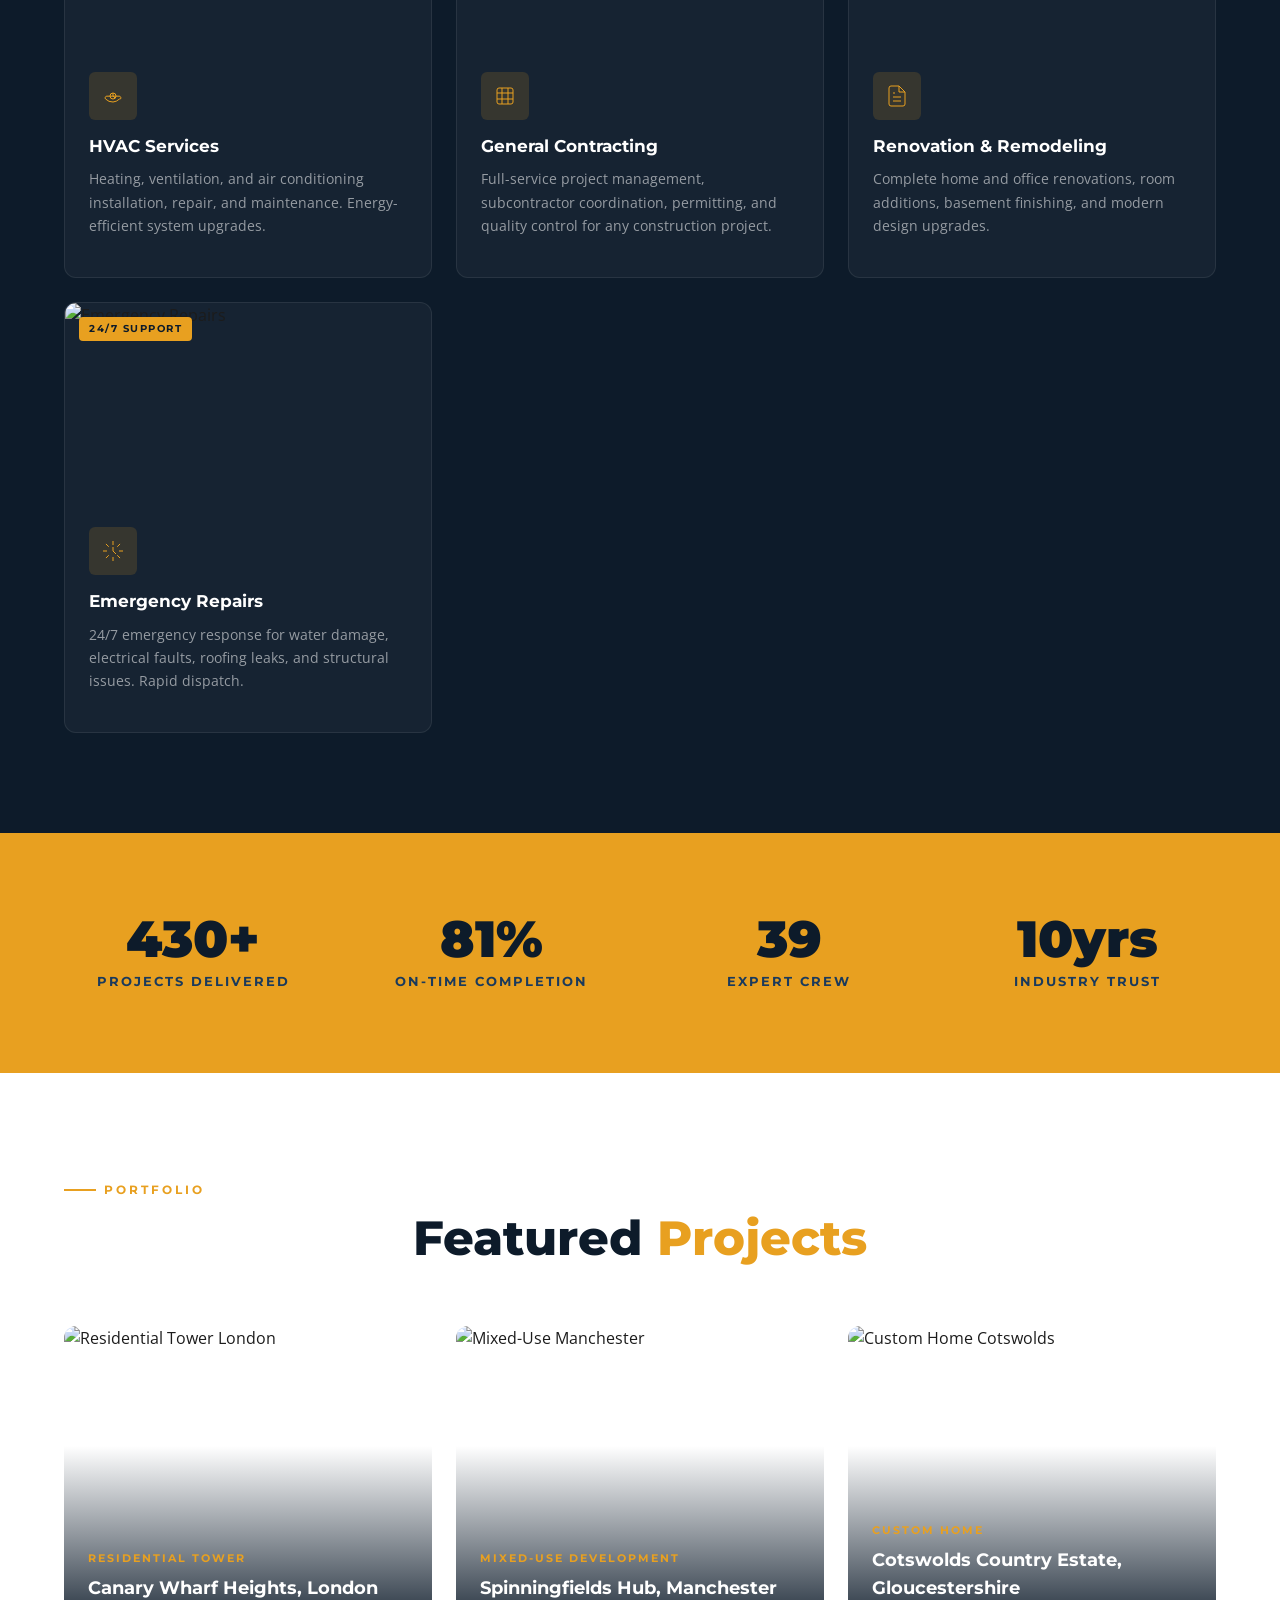
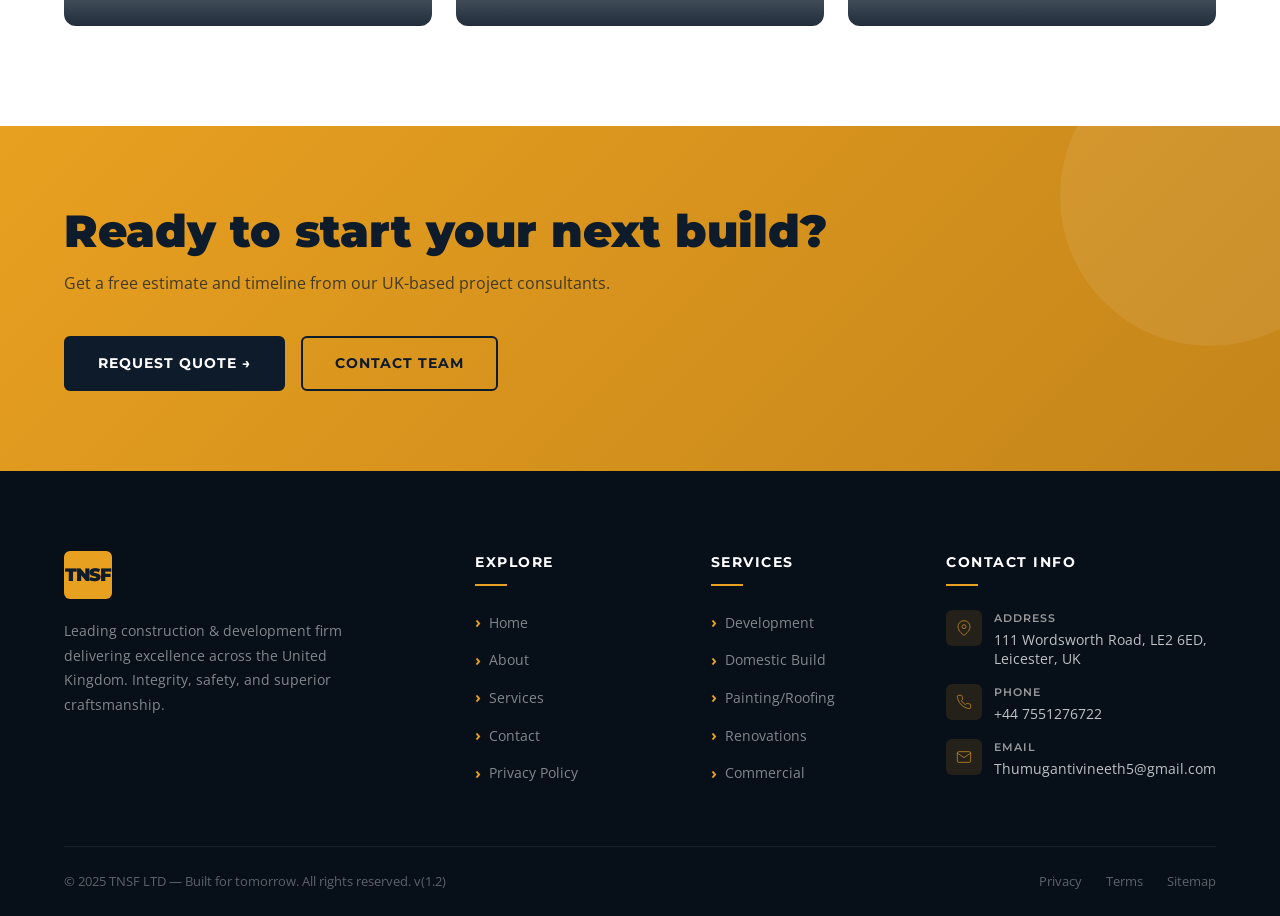
==== commit edd02675: "us to uk" ====
--- a/index.html
+++ b/index.html
@@ -6,7 +6,7 @@
     <meta name="viewport" content="width=device-width, initial-scale=1.0, viewport-fit=cover">
     <title>TNSF LTD | Premier Construction & Development</title>
     <meta name="description"
-        content="TNSF LTD delivers excellence in building project development, domestic construction, painting, roofing, and full-scale contracting across the US. Quality-driven, safety-first approach.">
+        content="TNSF LTD delivers excellence in building project development, domestic construction, painting, roofing, and full-scale contracting across the UK. Quality-driven, safety-first approach.">
     <link rel="stylesheet" href="./css/style.css">
     <link rel="preconnect" href="https://fonts.googleapis.com">
     <link rel="preconnect" href="https://fonts.gstatic.com" crossorigin>
@@ -112,7 +112,7 @@
                 </svg>Eco-Friendly Builds</span>
             <span class="ticker-item"><svg viewBox="0 0 24 24" fill="none" stroke="currentColor" stroke-width="2">
                     <path d="M12 2v20M17 7l-5-5-5 5" />
-                </svg>US Standards</span>
+                </svg>UK Standards</span>
             <!-- duplicate for seamless loop -->
             <span class="ticker-item"><svg viewBox="0 0 24 24" fill="none" stroke="currentColor" stroke-width="2">
                     <path d="M20 12V8h-4M12 4v16M4 8h4v4M4 16h4v4" />
@@ -138,7 +138,7 @@
                 </div>
                 <div class="about-content fade-in-right">
                     <div class="section-label">About TNSF LTD</div>
-                    <h2 class="section-title">Your Trusted <span>Construction Partner</span> Across the US</h2>
+                    <h2 class="section-title">Your Trusted <span>Construction Partner</span> Across the UK</h2>
                     <p style="margin-bottom: 20px; color: var(--text-light);">With deep roots in craftsmanship and
                         modern construction techniques, TNSF LTD delivers superior building solutions. We blend
                         innovation, safety, and transparent communication to exceed client expectations on every
@@ -152,7 +152,7 @@
                                 </svg></div>
                             <div>
                                 <div class="af-title">Licensed & Certified</div>
-                                <div class="af-desc">Fully compliant with US building codes</div>
+                                <div class="af-desc">Fully compliant with UK building codes</div>
                             </div>
                         </div>
                         <div class="about-feature">
@@ -216,7 +216,7 @@
                     <div class="section-label">Core Services</div>
                     <h2 class="section-title">Expert Solutions For <span>Every Build</span></h2>
                     <div class="section-desc">From foundation to finishing touches, we offer a full range of commercial
-                        & residential construction services across the United States.</div>
+                        & residential construction services across the United Kingdom.</div>
                 </div>
                 <a href="services.html" class="btn-outline"
                     style="border-color: var(--accent); color: var(--accent);">All Services →</a>
@@ -496,7 +496,7 @@
             <div class="footer-grid">
                 <div class="footer-brand">
                     <div class="logo-icon" style="background: var(--accent); color:var(--primary);">TNSF</div>
-                    <p>Leading construction & development firm delivering excellence across the United States.
+                    <p>Leading construction & development firm delivering excellence across the United Kingdom.
                         Integrity, safety, and superior craftsmanship.</p>
                 </div>
                 <div>
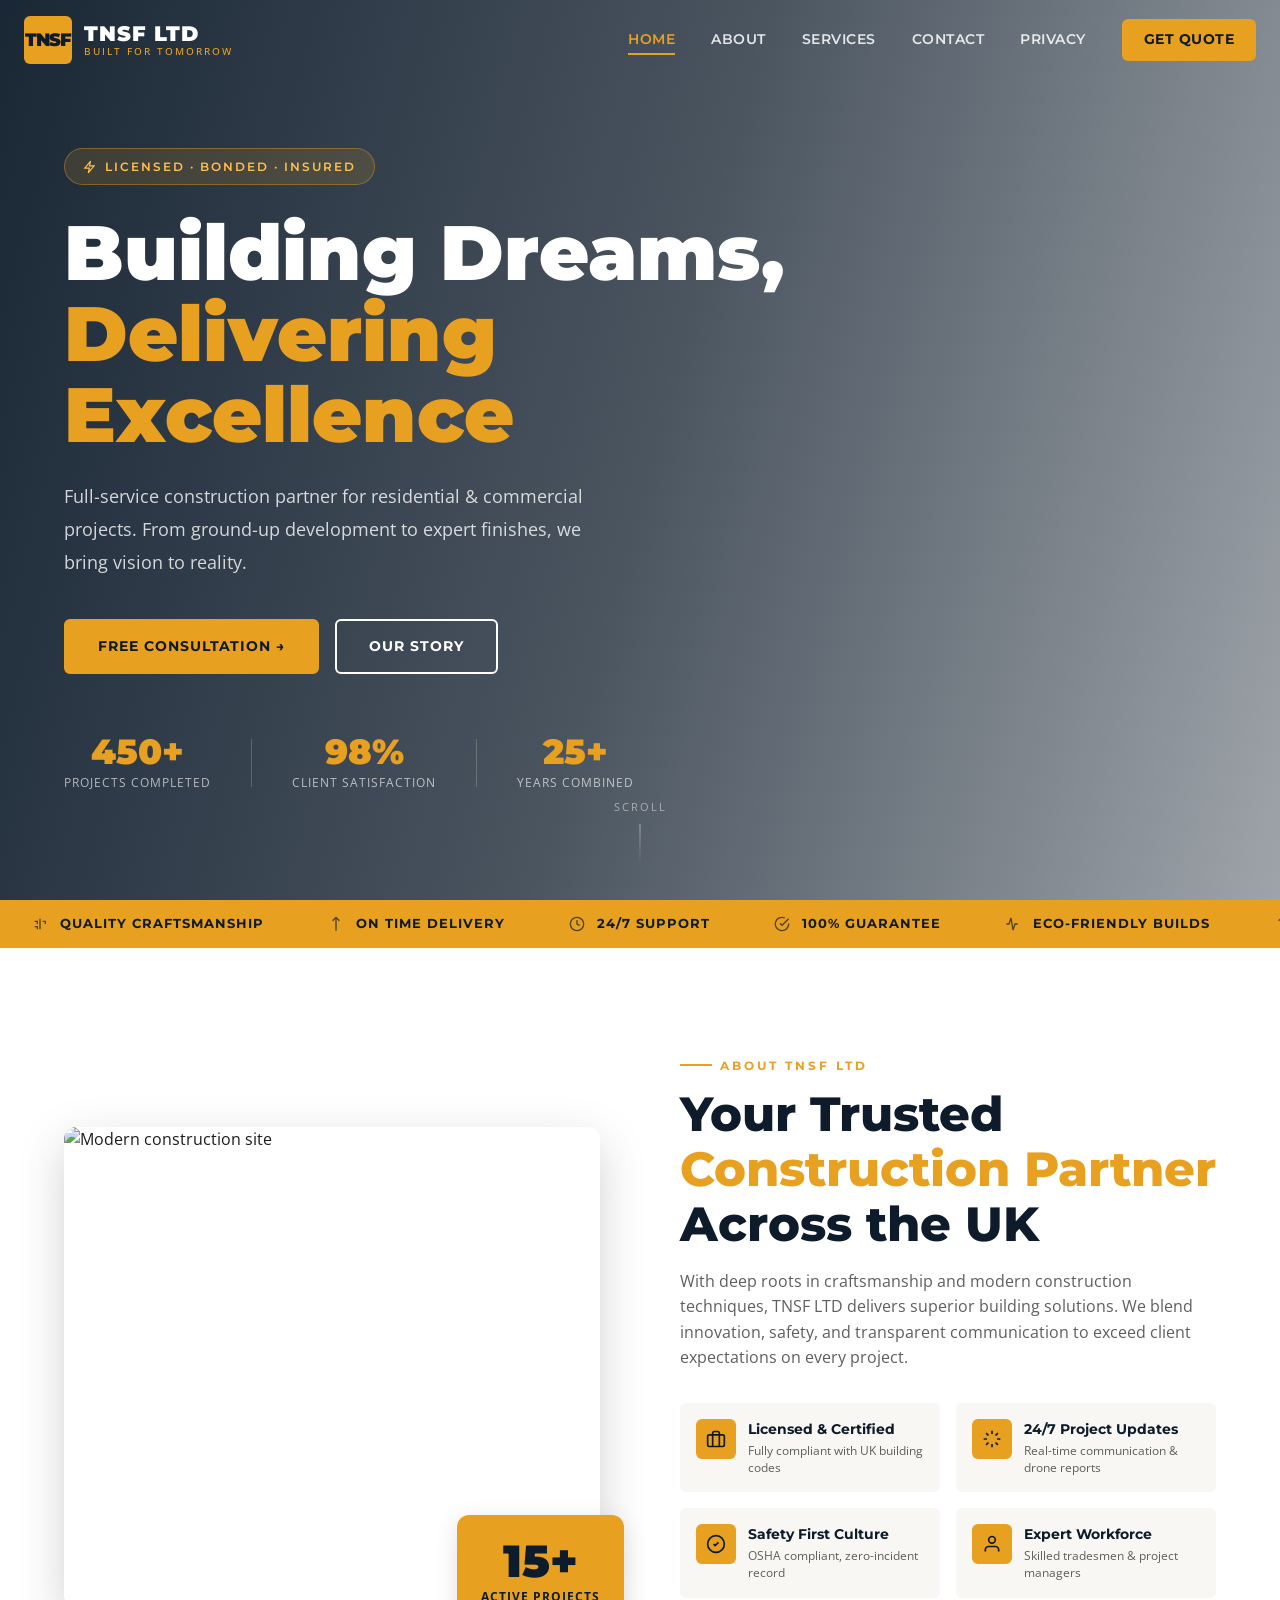
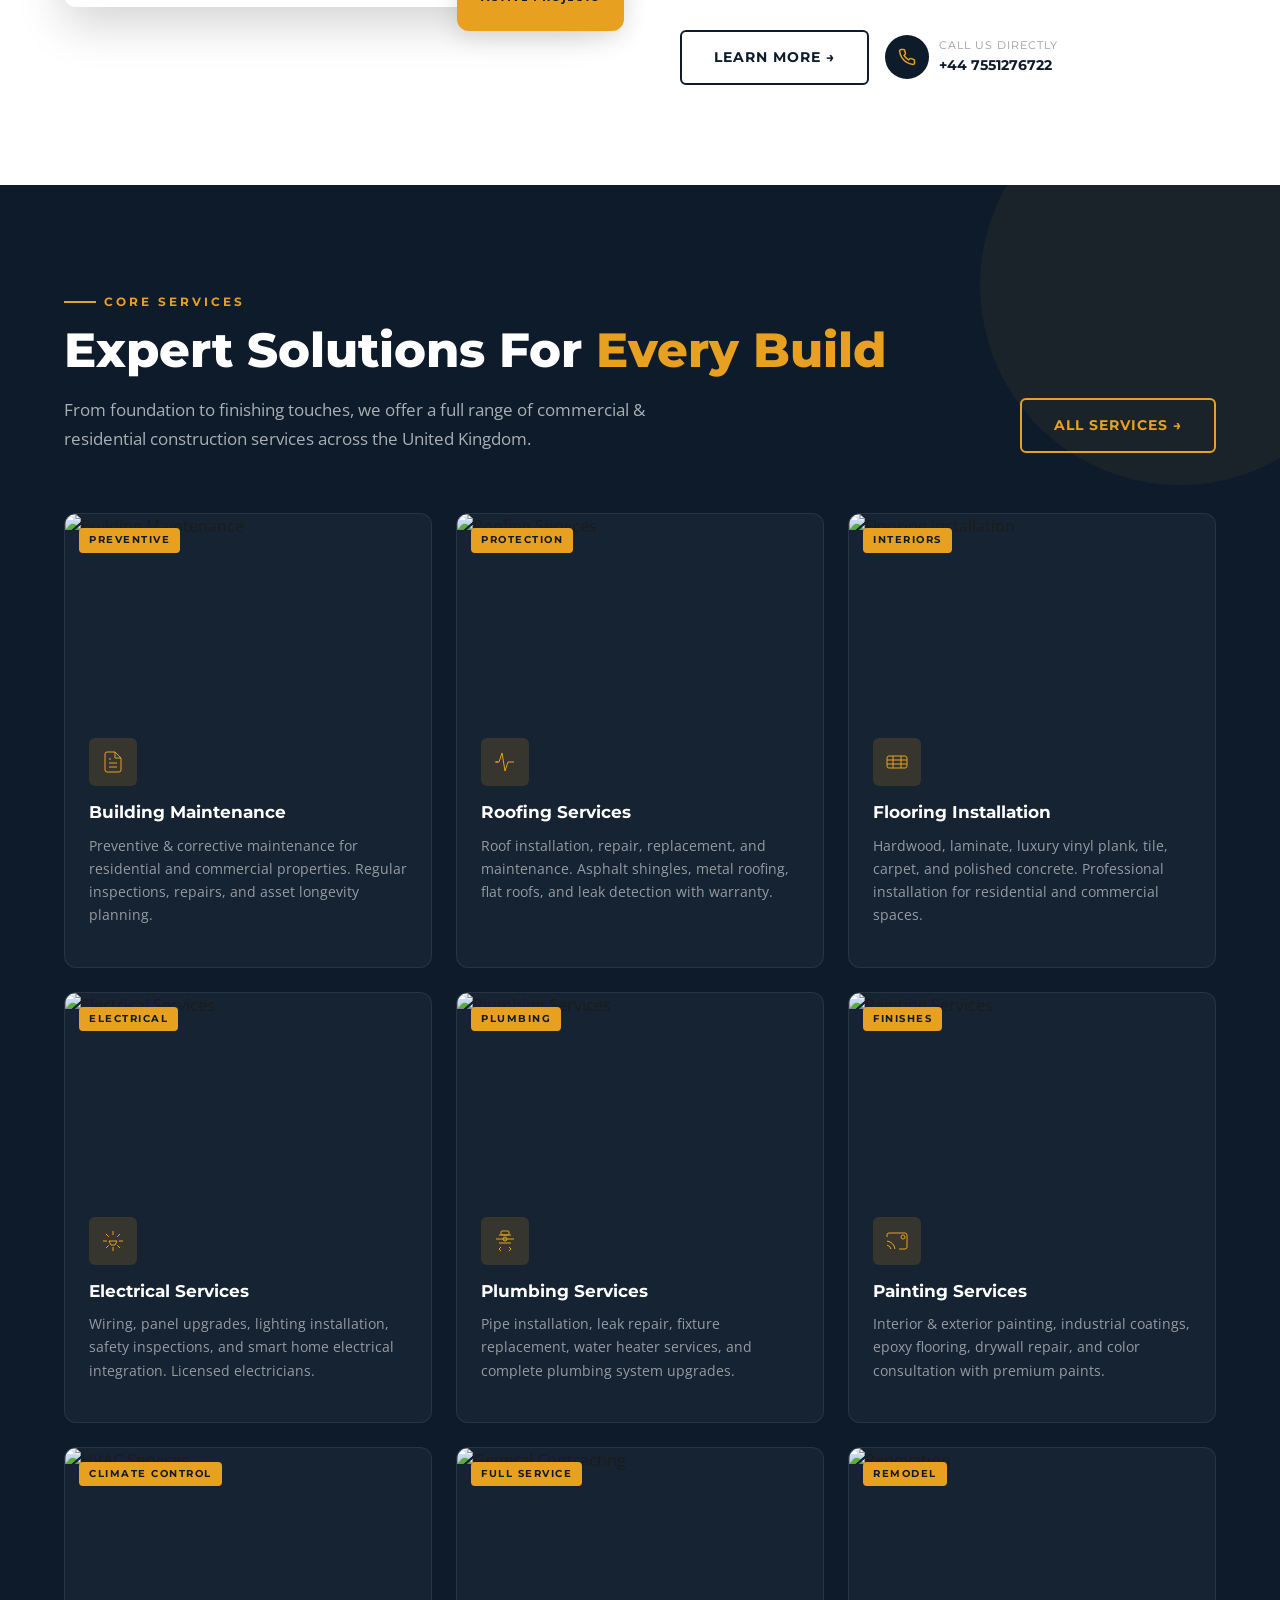
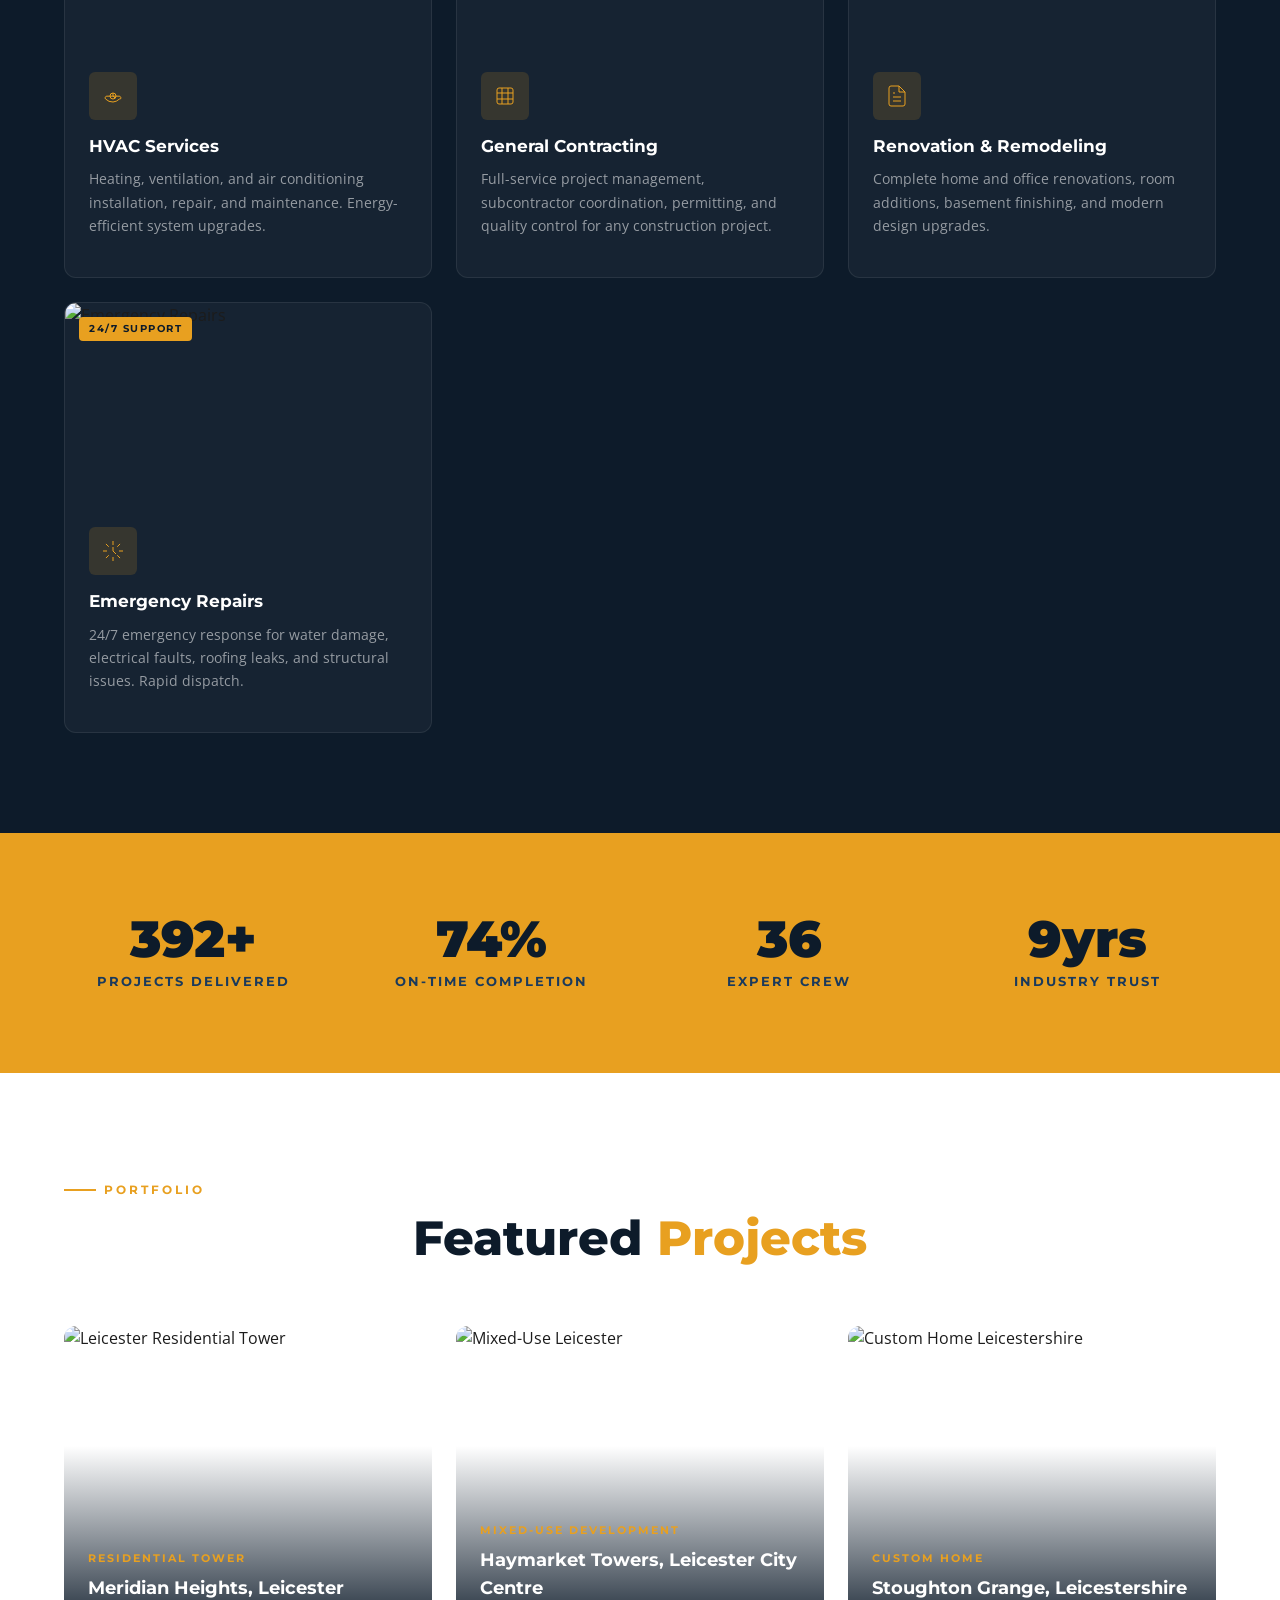
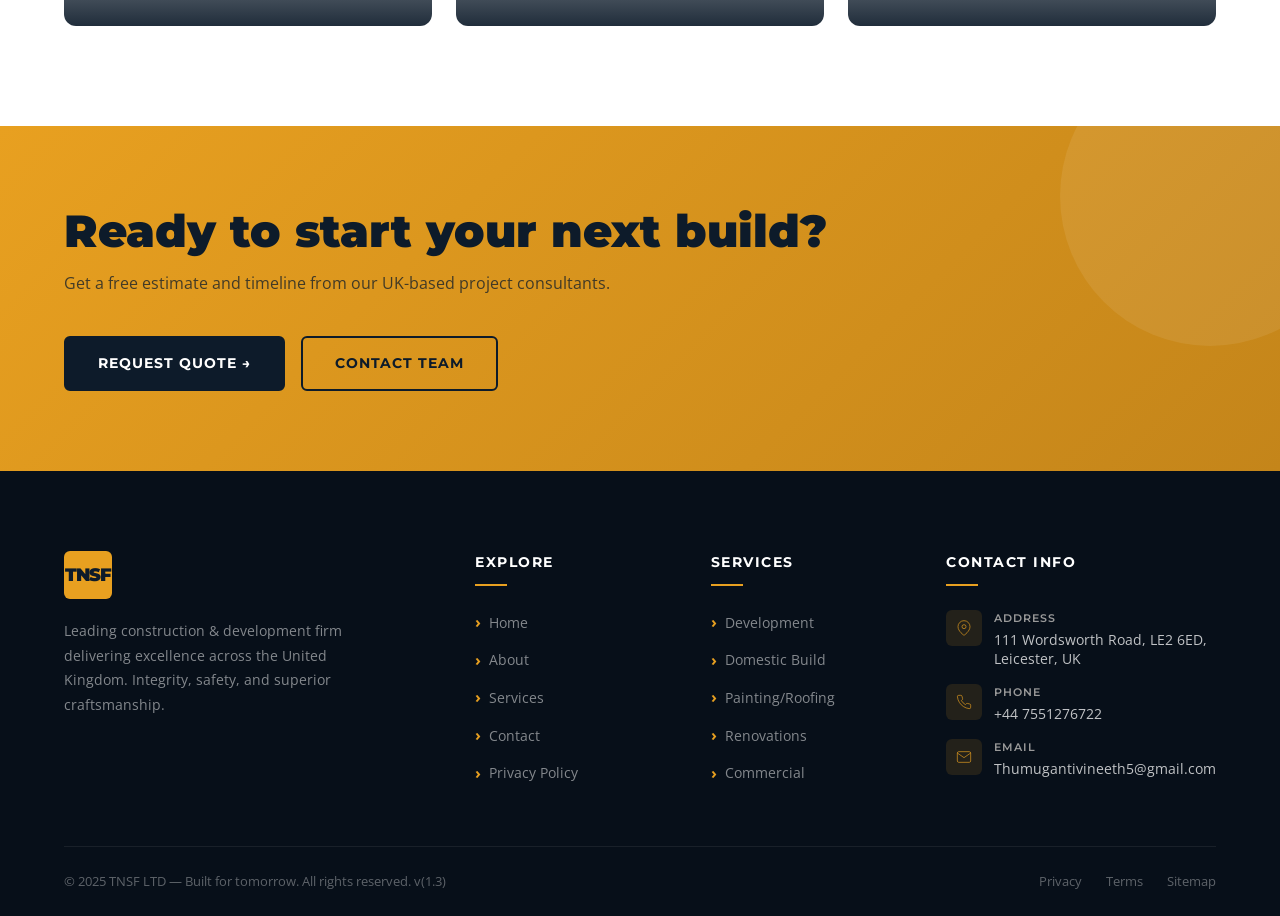
==== commit a32f4865: "featured section location updated" ====
--- a/index.html
+++ b/index.html
@@ -444,37 +444,37 @@
 
     <!-- Projects Spotlight -->
     <section class="projects">
-    <div class="container">
-        <div class="section-label" style="justify-content: center;">Portfolio</div>
-        <h2 class="section-title" style="text-align: center;">Featured <span>Projects</span></h2>
-        <div class="projects-grid">
-            <div class="project-card"><img class="project-img"
-                    src="https://images.pexels.com/photos/1061141/pexels-photo-1061141.jpeg?auto=compress&cs=tinysrgb&w=800"
-                    alt="Residential Tower London">
-                <div class="project-overlay">
-                    <div class="project-cat">Residential Tower</div>
-                    <div class="project-name">Canary Wharf Heights, London</div>
-                </div>
-            </div>
-            <div class="project-card"><img class="project-img"
-                    src="https://images.pexels.com/photos/258154/pexels-photo-258154.jpeg?auto=compress&cs=tinysrgb&w=800"
-                    alt="Mixed-Use Manchester">
-                <div class="project-overlay">
-                    <div class="project-cat">Mixed-Use Development</div>
-                    <div class="project-name">Spinningfields Hub, Manchester</div>
-                </div>
-            </div>
-            <div class="project-card"><img class="project-img"
-                    src="https://images.pexels.com/photos/210181/pexels-photo-210181.jpeg?auto=compress&cs=tinysrgb&w=800"
-                    alt="Custom Home Cotswolds">
-                <div class="project-overlay">
-                    <div class="project-cat">Custom Home</div>
-                    <div class="project-name">Cotswolds Country Estate, Gloucestershire</div>
-                </div>
-            </div>
-        </div>
-    </div>
-</section>
+        <div class="container">
+            <div class="section-label" style="justify-content: center;">Portfolio</div>
+            <h2 class="section-title" style="text-align: center;">Featured <span>Projects</span></h2>
+            <div class="projects-grid">
+                <div class="project-card"><img class="project-img"
+                        src="https://images.pexels.com/photos/1061141/pexels-photo-1061141.jpeg?auto=compress&cs=tinysrgb&w=800"
+                        alt="Leicester Residential Tower">
+                    <div class="project-overlay">
+                        <div class="project-cat">Residential Tower</div>
+                        <div class="project-name">Meridian Heights, Leicester</div>
+                    </div>
+                </div>
+                <div class="project-card"><img class="project-img"
+                        src="https://images.pexels.com/photos/258154/pexels-photo-258154.jpeg?auto=compress&cs=tinysrgb&w=800"
+                        alt="Mixed-Use Leicester">
+                    <div class="project-overlay">
+                        <div class="project-cat">Mixed-Use Development</div>
+                        <div class="project-name">Haymarket Towers, Leicester City Centre</div>
+                    </div>
+                </div>
+                <div class="project-card"><img class="project-img"
+                        src="https://images.pexels.com/photos/210181/pexels-photo-210181.jpeg?auto=compress&cs=tinysrgb&w=800"
+                        alt="Custom Home Leicestershire">
+                    <div class="project-overlay">
+                        <div class="project-cat">Custom Home</div>
+                        <div class="project-name">Stoughton Grange, Leicestershire</div>
+                    </div>
+                </div>
+            </div>
+        </div>
+    </section>
 
     <!-- CTA -->
     <div class="cta-section">
@@ -549,7 +549,7 @@
             </div>
             <div class="footer-bottom">
                 <div class="footer-bottom-inner">
-                    <p>© 2025 TNSF LTD — Built for tomorrow. All rights reserved. v(1.2)</p>
+                    <p>© 2025 TNSF LTD — Built for tomorrow. All rights reserved. v(1.3)</p>
                     <div class="footer-bottom-links"><a href="privacy.html">Privacy</a><a>Terms</a><a>Sitemap</a></div>
                 </div>
             </div>
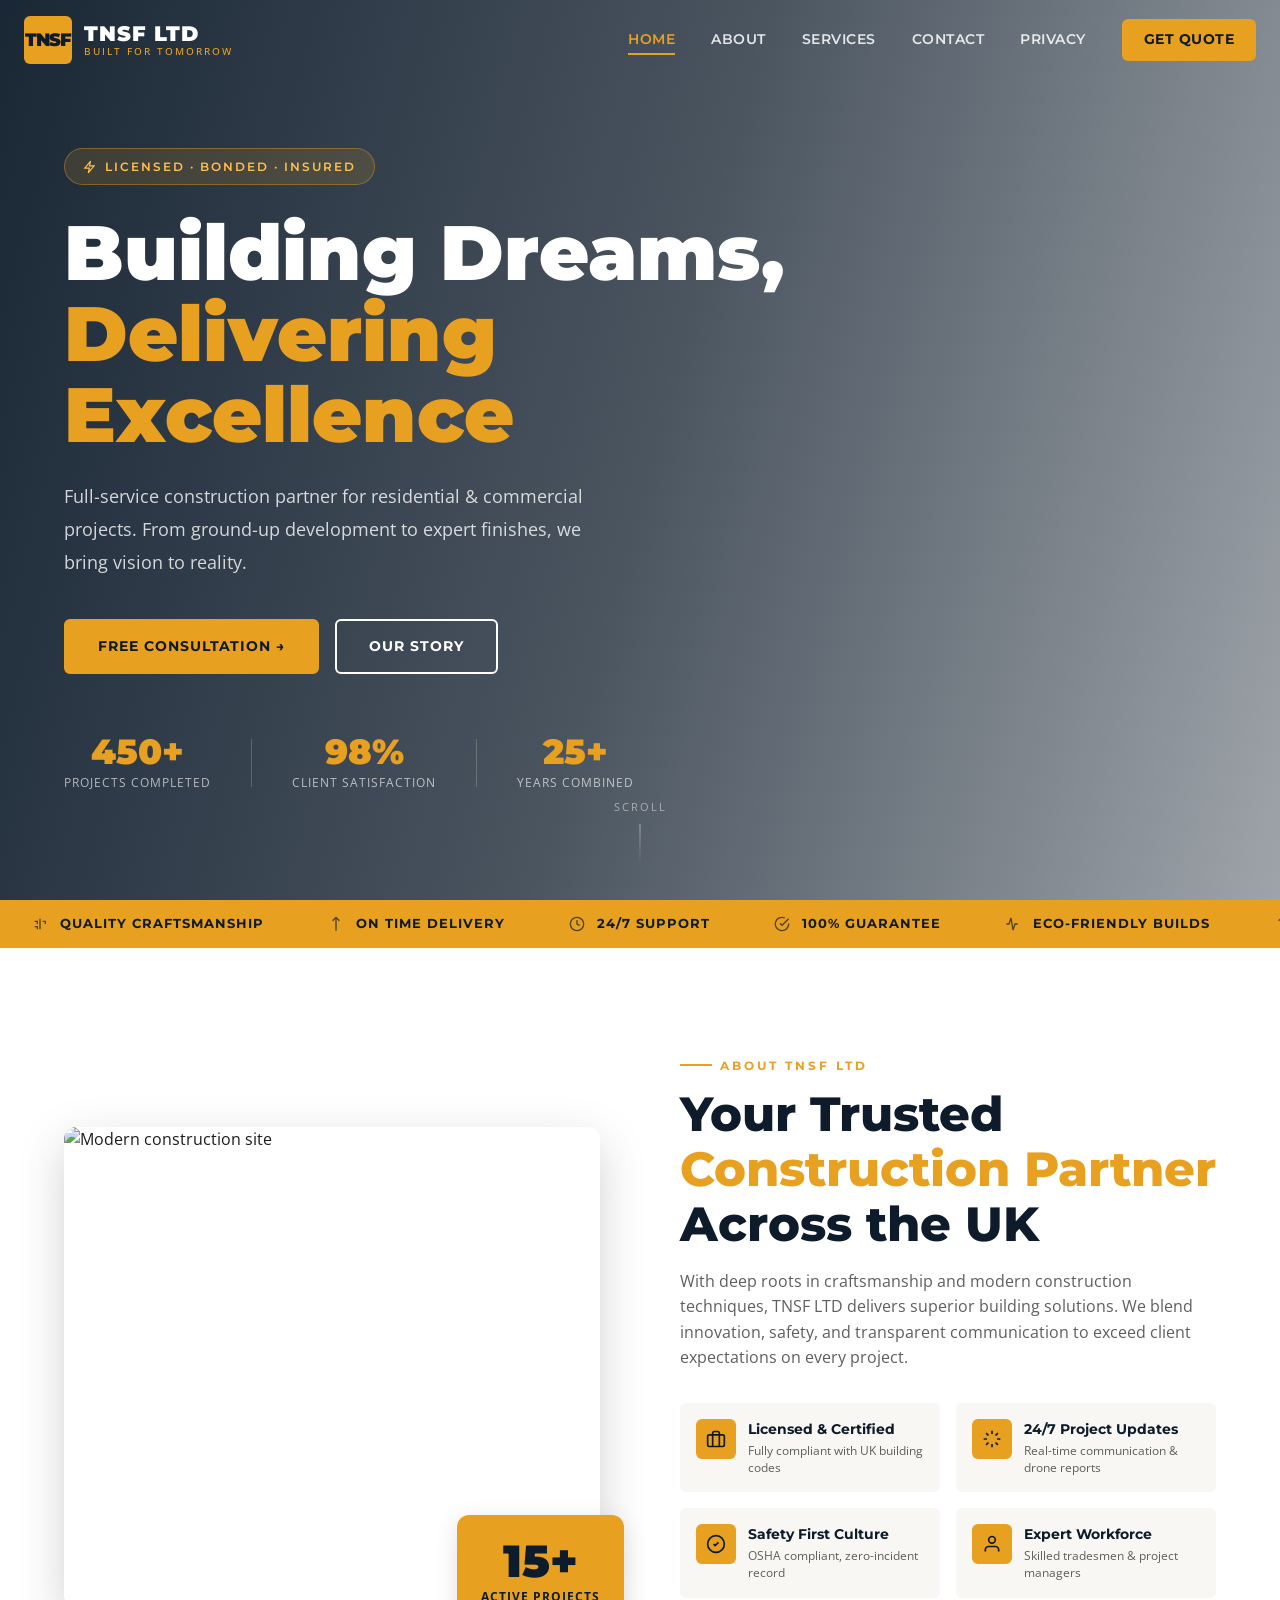
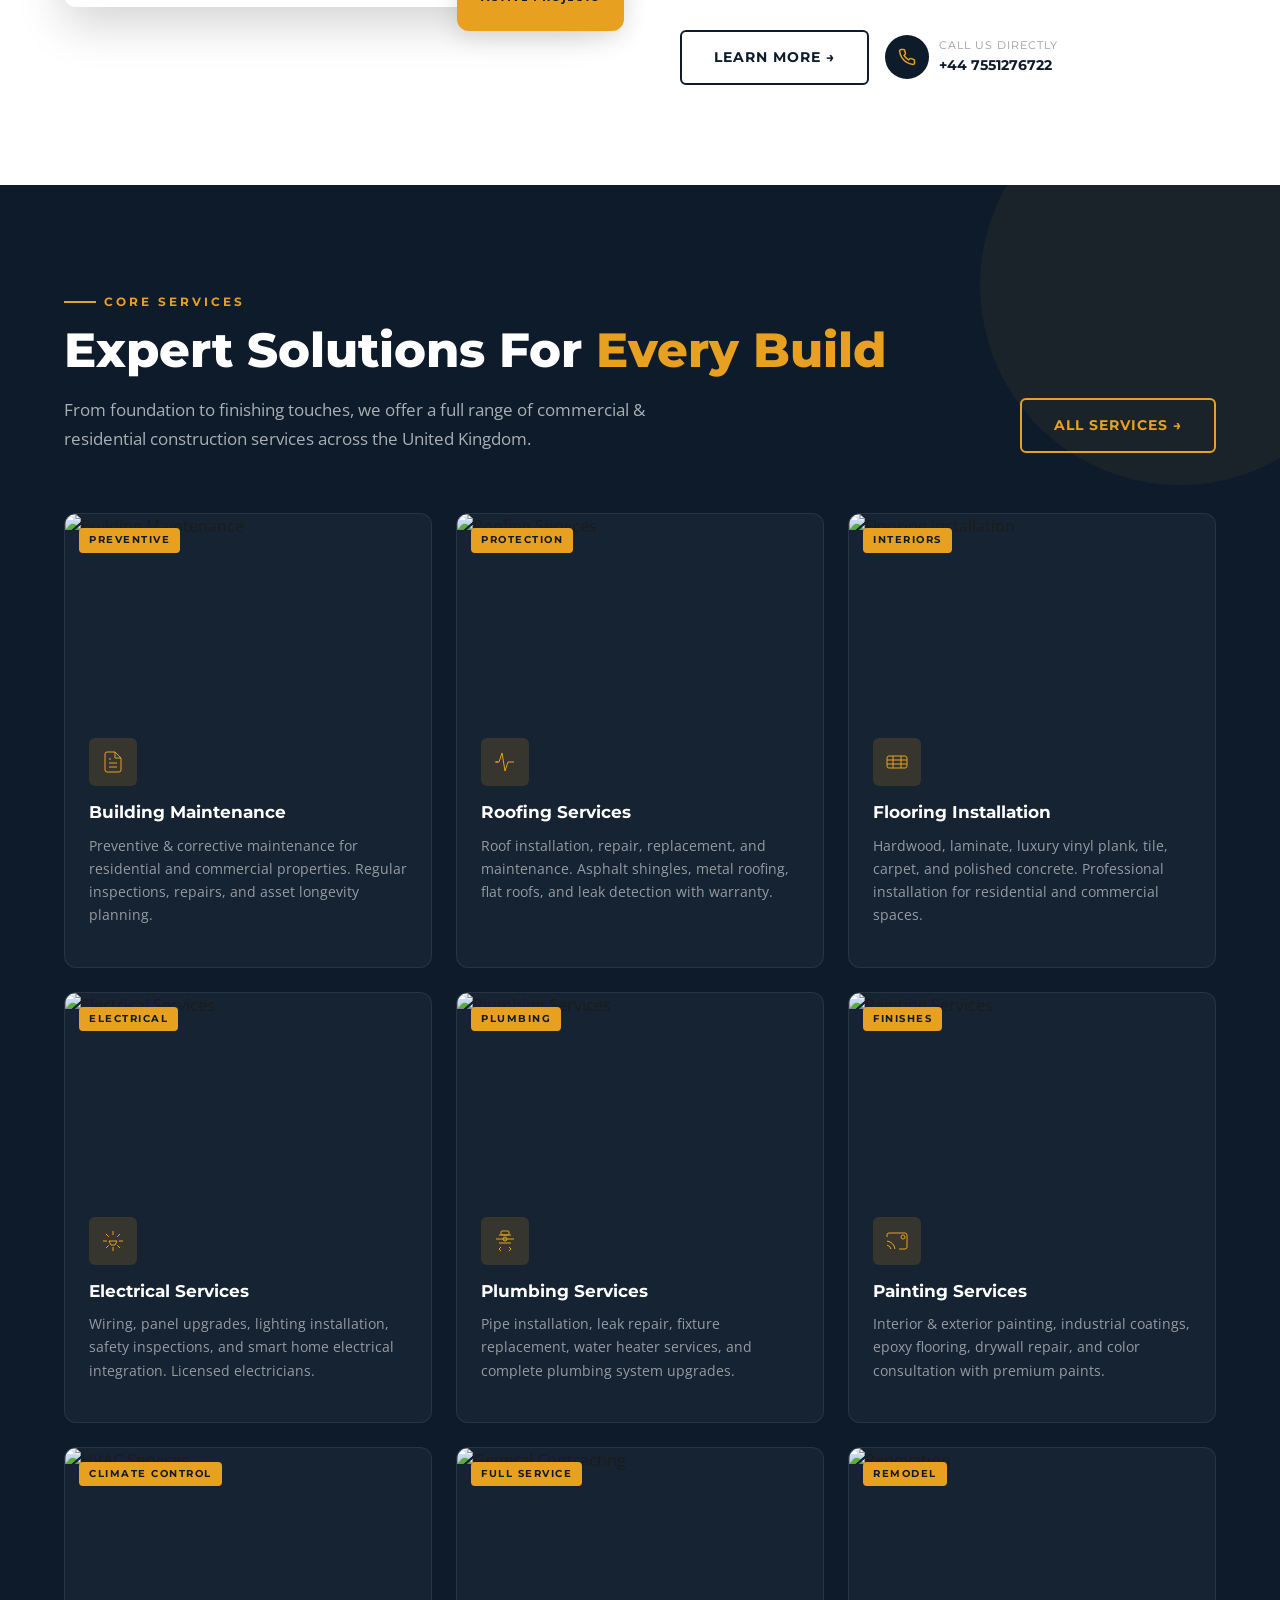
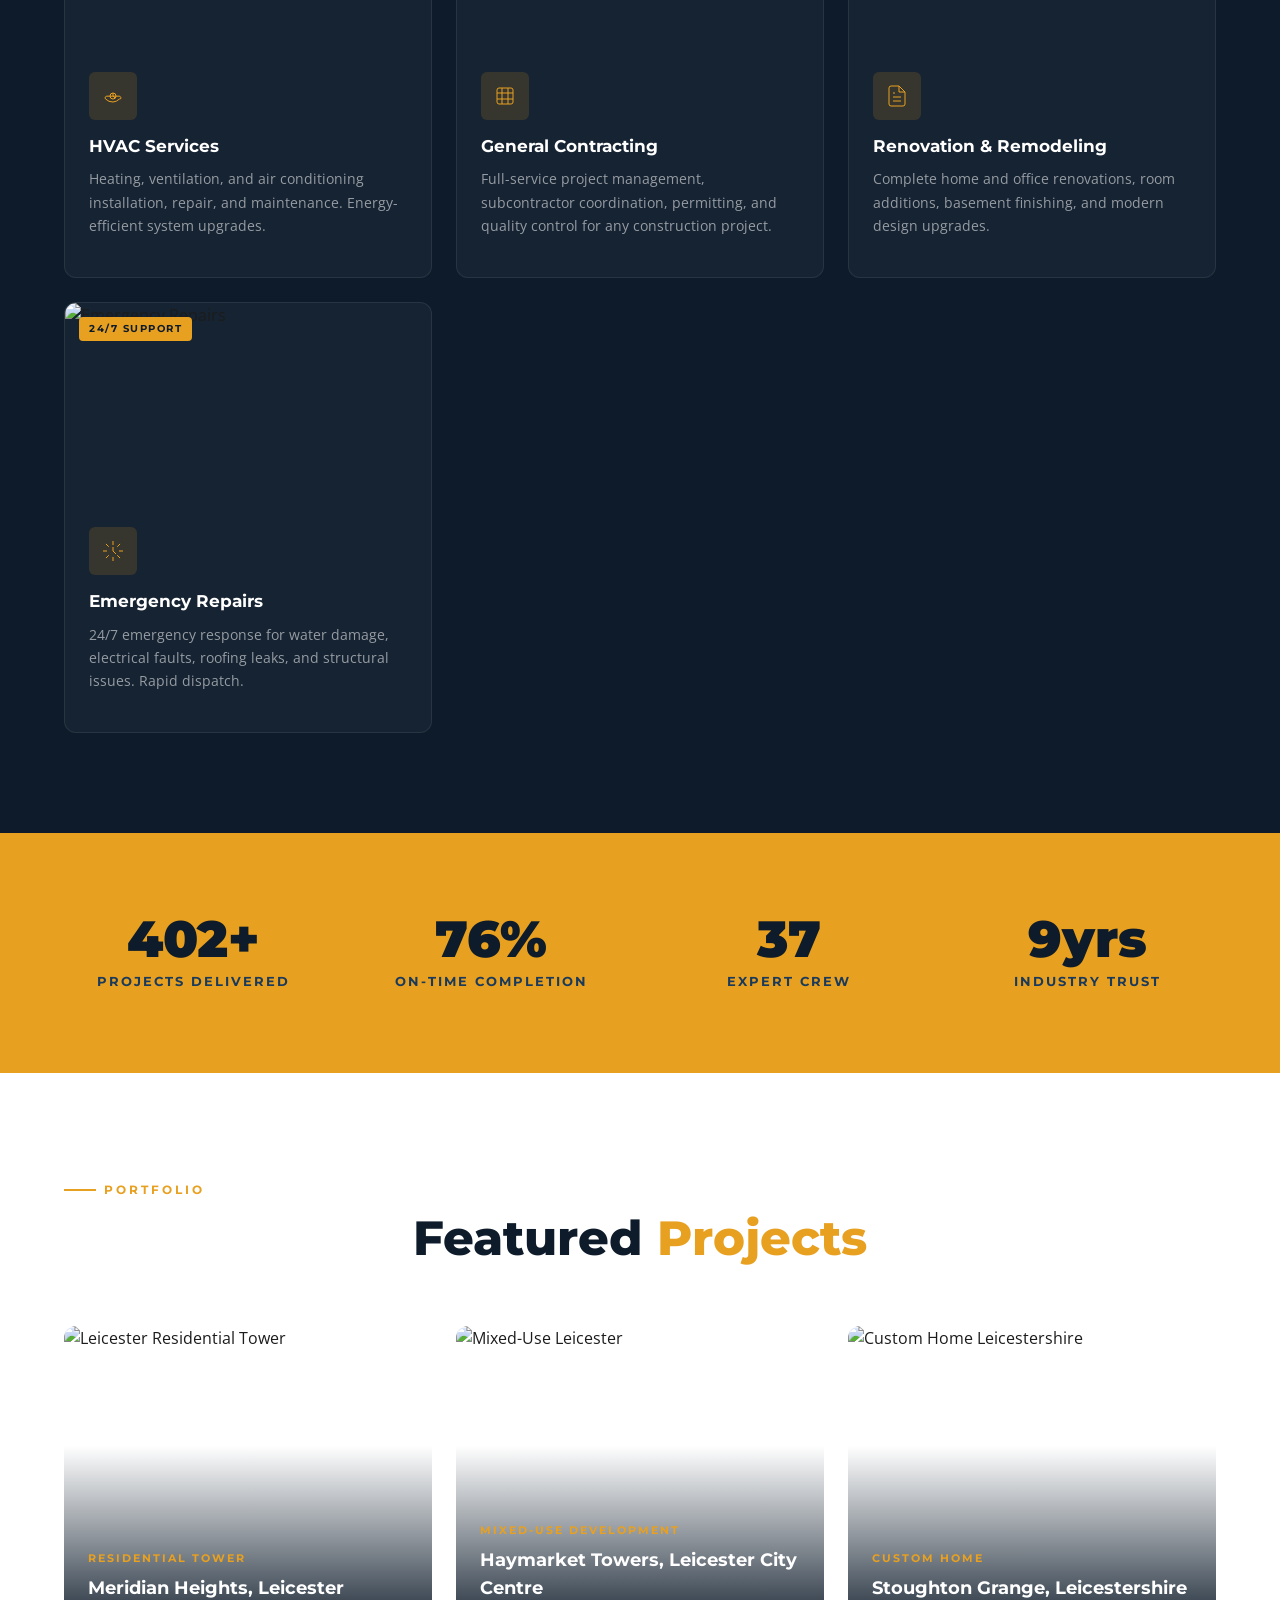
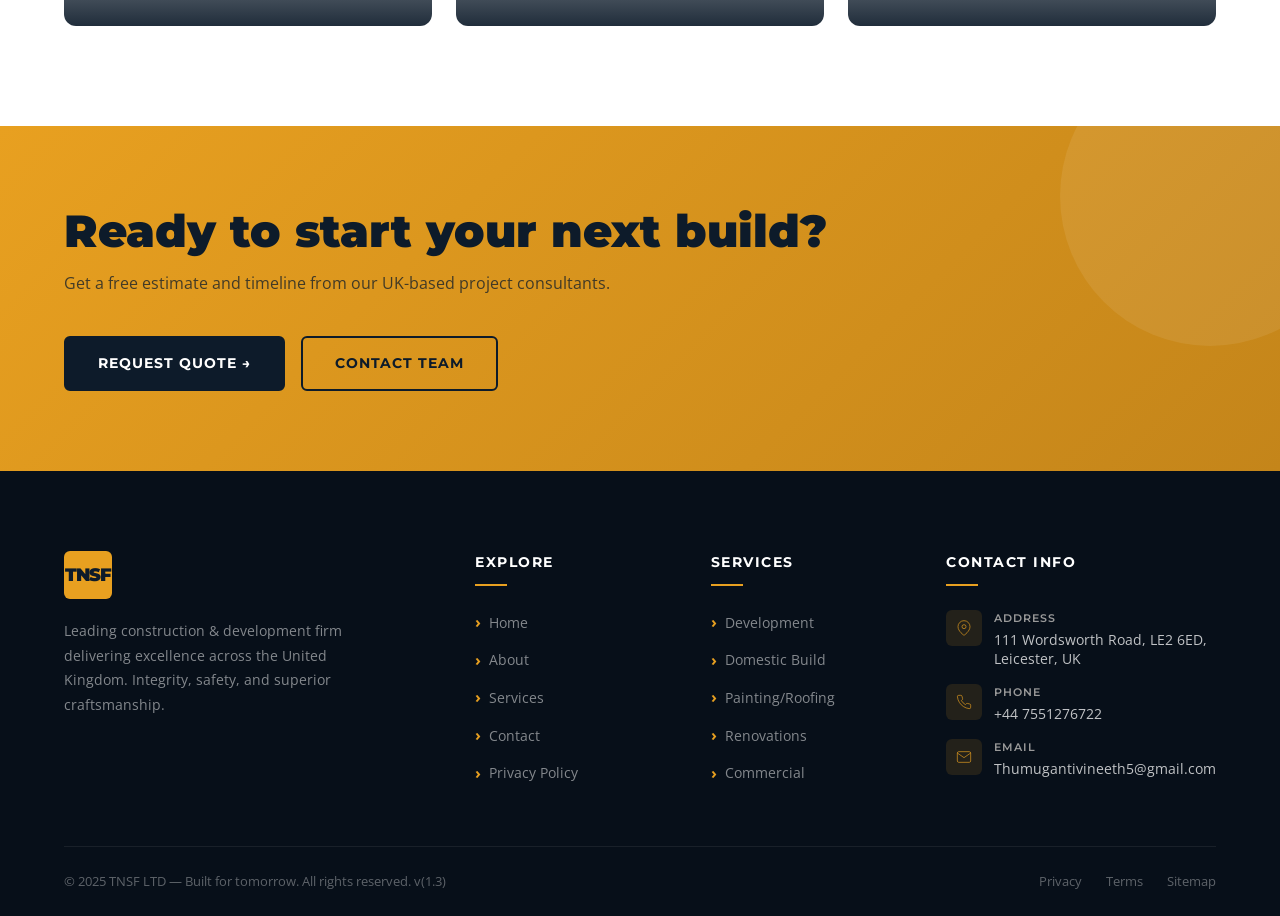
==== commit 08dbe06a: "featured section location updated" ====
--- a/index.html
+++ b/index.html
@@ -449,7 +449,7 @@
             <h2 class="section-title" style="text-align: center;">Featured <span>Projects</span></h2>
             <div class="projects-grid">
                 <div class="project-card"><img class="project-img"
-                        src="https://images.pexels.com/photos/1061141/pexels-photo-1061141.jpeg?auto=compress&cs=tinysrgb&w=800"
+                        src="https://images.openai.com/static-rsc-4/IRS6T2V39yV_ltZm9FFgLctwthsCUSHJN0fb3HRySoyWUl6eZdsQE99ss8USrFJPP7ty5WHbe5ZSl0rzArE0vQqtAUisf91tYvzsUWWODspZOBNPJ6m_x3HhjHl3kyJ0YZ8tQfrIhlQnLqd9SA-7LJwCmAx200-3BZDfIpb9HoICGOmXKxFPYHvv_SRQZF8o?purpose=inline"
                         alt="Leicester Residential Tower">
                     <div class="project-overlay">
                         <div class="project-cat">Residential Tower</div>
